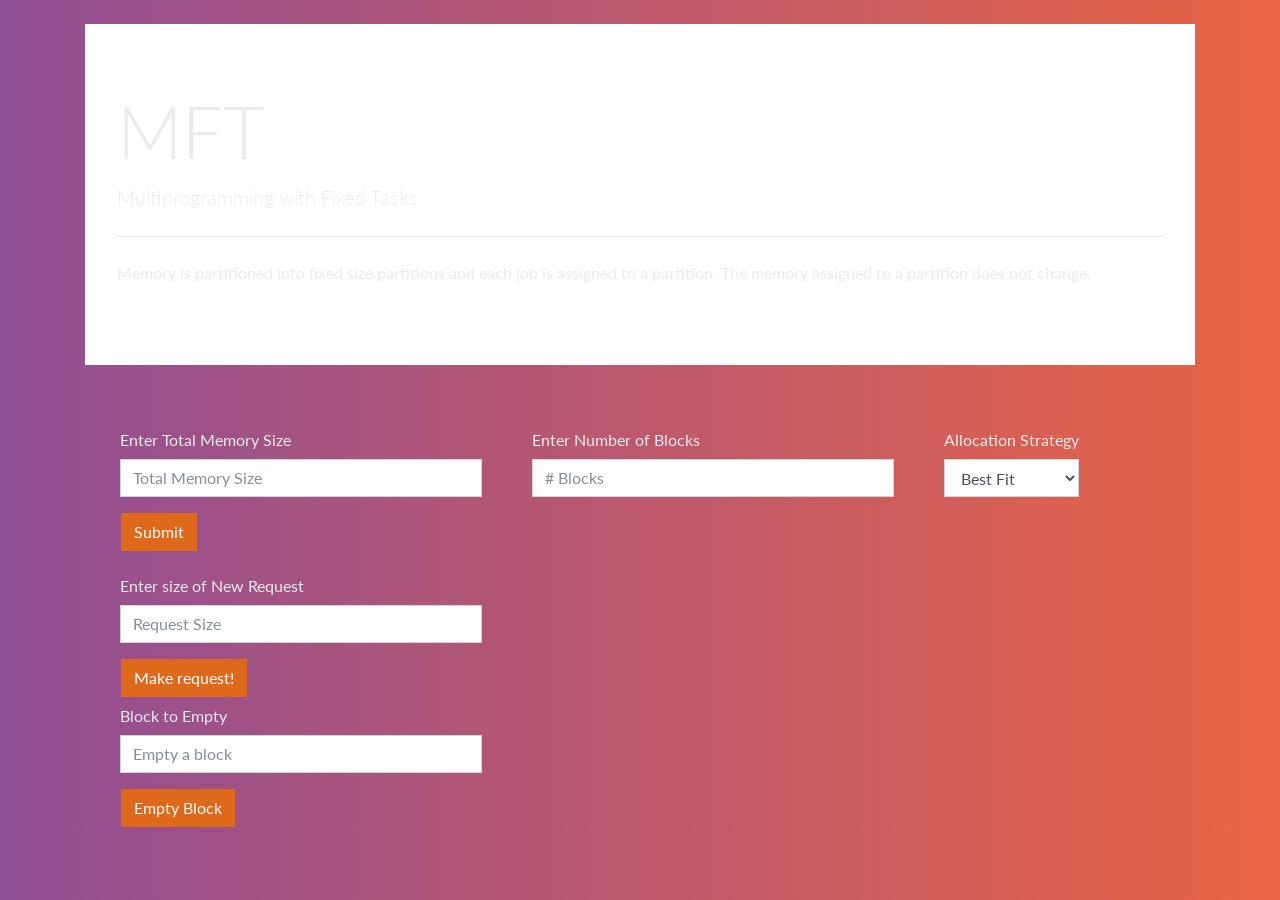
==== MFT/index.html @ 28eda949 "Initial commit" ====
<!DOCTYPE html>
<html>
    <head>
        <title>MFT</title>
        <meta http-equiv="Content-Type" content="text/html; charset=utf-8" />
        <script src="https://ajax.googleapis.com/ajax/libs/jquery/3.2.0/jquery.min.js"></script>
        <script src="https://maxcdn.bootstrapcdn.com/bootstrap/3.3.7/js/bootstrap.min.js"></script>
        <link rel="stylesheet" type="text/css" href="../Index/css/bootswatch.css" />
    </head>
    <body>
        
        <br>
        <div class="container">
            <div class="jumbotron">
                <h1 class="display-3">MFT</h1>
                <p class="lead">Multiprogramming with Fixed Tasks</p>
                <hr class="my-4">
                <p>Memory is partitioned into fixed size partitions and each job is assigned to a partition. The memory assigned to a partition does not change.</p>
                
            </div>
            <br>

	        		<div class="row">
	        			<div class="form-group" style="margin-left:50px; float:left;">
	        				<label class="col-form-label" for="inputDefault">Enter Total Memory Size</label>
	                        <input class="form-control" id="totalMemSize" name="mem_size" placeholder="Total Memory Size" type="text" size="35">
	                    </div>
	                    <div class="form-group" style="margin-left:50px; float:left;">
	        				<label class="col-form-label" for="inputDefault">Enter Number of Blocks</label>
	                        <input class="form-control" id="numBlocks" name="block_no" placeholder="# Blocks" type="text" size="35">
	                    </div>
							<!-- <input type='text' id='totalMemSize'>
							<input type='text' id='numBlocks'> -->
							<!-- <button id='submitBtn'>Submit</button> -->
							<div class="form-group" style="margin-left:50px; float:left;">
								<label class="col-form-label" for="sel1">Allocation Strategy</label>
									<select class="form-control" id="sel1">												                                                                    											<option>Best Fit</option>																														                                                                    											<option>First Fit</option>																																					                                                                      											<option>Worst Fit</option>				
                      <option> Next Fit </option>																																                                                              										</select>
																																																					                                               								</div> 

					</div>
					<button type="submit" id="submitBtn" class="btn btn-primary" style="margin-left: 36px">Submit
					</button>
					<br>
					<div class="row">
						<div id="blockContainer" class="form-group" style="margin-left:50px; float:left;"></div>
					 </div>
					<div class="row">
						<div id='#requestContainer'>
							<div class="form-group" style="margin-left:50px; float:left;">
		        				<label class="col-form-label" for="inputDefault">Enter size of New Request</label>
		                        <input class="form-control" id="requestSize" name="req_size" placeholder="Request Size" type="text" size="35">
		                    </div>
							<!-- <input type='text' id='requestSize'></input> -->
							<!-- <button id='submitRequestBtn'>Make request!</button> -->
							<!-- <p id='requestMsg'></p> -->
						</div>
					</div>
					<button type="submit" class="btn btn-primary" style="margin-left: 36px" id='submitRequestBtn'>Make request!</button>
					<div class="row">
						<div id='#removeContainer'>
							<div class="form-group" style="margin-left:50px; float:left;">
		        				<label class="col-form-label" for="inputDefault">Block to Empty</label>
		                        <input class="form-control" id="removeNum" name="req_size" placeholder="Empty a block" type="text" size="35">
		                    </div>
							<!-- <input type='text' id='requestSize'></input> -->
							<!-- <button id='submitRequestBtn'>Make request!</button> -->
							<!-- <p id='requestMsg'></p> -->
						</div>
</div>
				<button type="submit" class="btn btn-primary" style="margin-left: 36px; float:left;" id='removeBtn'>Empty Block</button>
	<p id='requestMsg' style="float:left; margin-left:50px;"></p>
        </div>
    </body>
    <script src='scripts/main.js'></script>
</html>
---- Index/css/bootswatch.css ----
@import url("https://fonts.googleapis.com/css?family=Lato:300,400,700");
:root {
  --blue: #DF691A;
  --indigo: #6610f2;
  --purple: #6f42c1;
  --pink: #e83e8c;
  --red: #d9534f;
  --orange: #f0ad4e;
  --yellow: #f0ad4e;
  --green: #5cb85c;
  --teal: #20c997;
  --cyan: #5bc0de;
  --white: #fff;
  --gray: #868e96;
  --gray-dark: #343a40;
  --primary: #DF691A;
  --secondary: #4E5D6C;
  --success: #5cb85c;
  --info: #5bc0de;
  --warning: #f0ad4e;
  --danger: #d9534f;
  --light: #8d9dad;
  --dark: #4E5D6C;
  --breakpoint-xs: 0;
  --breakpoint-sm: 576px;
  --breakpoint-md: 768px;
  --breakpoint-lg: 992px;
  --breakpoint-xl: 1200px;
  --font-family-sans-serif: "Lato", -apple-system, BlinkMacSystemFont, "Segoe UI", Roboto, "Helvetica Neue", Arial, sans-serif, "Apple Color Emoji", "Segoe UI Emoji", "Segoe UI Symbol";
  --font-family-monospace: SFMono-Regular, Menlo, Monaco, Consolas, "Liberation Mono", "Courier New", monospace;
}

*,
*::before,
*::after {
  -webkit-box-sizing: border-box;
          box-sizing: border-box;
}

html {
  font-family: sans-serif;
  line-height: 1.15;
  -webkit-text-size-adjust: 100%;
  -ms-text-size-adjust: 100%;
  -ms-overflow-style: scrollbar;
  -webkit-tap-highlight-color: transparent;
}

@-ms-viewport {
  width: device-width;
}

article, aside, dialog, figcaption, figure, footer, header, hgroup, main, nav, section {
  display: block;
}

body {
  margin: 0;
  font-family: "Lato", -apple-system, BlinkMacSystemFont, "Segoe UI", Roboto, "Helvetica Neue", Arial, sans-serif, "Apple Color Emoji", "Segoe UI Emoji", "Segoe UI Symbol";
  font-size: 1rem;
  font-weight: 400;
  line-height: 1.5;
  color: #EBEBEB;
  text-align: left;
  background: #e96443;  /* fallback for old browsers */
background: -webkit-linear-gradient(to right, #904e95, #e96443);  /* Chrome 10-25, Safari 5.1-6 */
background: linear-gradient(to right, #904e95, #e96443); /* W3C, IE 10+/ Edge, Firefox 16+, Chrome 26+, Opera 12+, Safari 7+ */

  /* background-color: #ffffff; */
}

[tabindex="-1"]:focus {
  outline: 0 !important;
}

hr {
  -webkit-box-sizing: content-box;
          box-sizing: content-box;
  height: 0;
  overflow: visible;
}

h1, h2, h3, h4, h5, h6 {
  margin-top: 0;
  margin-bottom: 0.5rem;
}

p {
  margin-top: 0;
  margin-bottom: 1rem;
}

abbr[title],
abbr[data-original-title] {
  text-decoration: underline;
  -webkit-text-decoration: underline dotted;
          text-decoration: underline dotted;
  cursor: help;
  border-bottom: 0;
}

address {
  margin-bottom: 1rem;
  font-style: normal;
  line-height: inherit;
}

ol,
ul,
dl {
  margin-top: 0;
  margin-bottom: 1rem;
}

ol ol,
ul ul,
ol ul,
ul ol {
  margin-bottom: 0;
}

dt {
  font-weight: 700;
}

dd {
  margin-bottom: .5rem;
  margin-left: 0;
}

blockquote {
  margin: 0 0 1rem;
}

dfn {
  font-style: italic;
}

b,
strong {
  font-weight: bolder;
}

small {
  font-size: 80%;
}

sub,
sup {
  position: relative;
  font-size: 75%;
  line-height: 0;
  vertical-align: baseline;
}

sub {
  bottom: -.25em;
}

sup {
  top: -.5em;
}

a {
  color: #DF691A;
  text-decoration: none;
  background-color: transparent;
  -webkit-text-decoration-skip: objects;
}

a:hover {
  color: #9a4912;
  text-decoration: underline;
}

a:not([href]):not([tabindex]) {
  color: inherit;
  text-decoration: none;
}

a:not([href]):not([tabindex]):hover, a:not([href]):not([tabindex]):focus {
  color: inherit;
  text-decoration: none;
}

a:not([href]):not([tabindex]):focus {
  outline: 0;
}

pre,
code,
kbd,
samp {
  font-family: monospace, monospace;
  font-size: 1em;
}

pre {
  margin-top: 0;
  margin-bottom: 1rem;
  overflow: auto;
  -ms-overflow-style: scrollbar;
}

figure {
  margin: 0 0 1rem;
}

img {
  vertical-align: middle;
  border-style: none;
}

svg:not(:root) {
  overflow: hidden;
}

table {
  border-collapse: collapse;
}

caption {
  padding-top: 0.75rem;
  padding-bottom: 0.75rem;
  color: rgba(255, 255, 255, 0.4);
  text-align: left;
  caption-side: bottom;
}

th {
  text-align: inherit;
}

label {
  display: inline-block;
  margin-bottom: .5rem;
}

button {
  border-radius: 0;
}

button:focus {
  outline: 1px dotted;
  outline: 5px auto -webkit-focus-ring-color;
}

input,
button,
select,
optgroup,
textarea {
  margin: 0;
  font-family: inherit;
  font-size: inherit;
  line-height: inherit;
}

button,
input {
  overflow: visible;
}

button,
select {
  text-transform: none;
}

button,
html [type="button"],
[type="reset"],
[type="submit"] {
  -webkit-appearance: button;
}

button::-moz-focus-inner,
[type="button"]::-moz-focus-inner,
[type="reset"]::-moz-focus-inner,
[type="submit"]::-moz-focus-inner {
  padding: 0;
  border-style: none;
}

input[type="radio"],
input[type="checkbox"] {
  -webkit-box-sizing: border-box;
          box-sizing: border-box;
  padding: 0;
}

input[type="date"],
input[type="time"],
input[type="datetime-local"],
input[type="month"] {
  -webkit-appearance: listbox;
}

textarea {
  overflow: auto;
  resize: vertical;
}

fieldset {
  min-width: 0;
  padding: 0;
  margin: 0;
  border: 0;
}

legend {
  display: block;
  width: 100%;
  max-width: 100%;
  padding: 0;
  margin-bottom: .5rem;
  font-size: 1.5rem;
  line-height: inherit;
  color: inherit;
  white-space: normal;
}

progress {
  vertical-align: baseline;
}

[type="number"]::-webkit-inner-spin-button,
[type="number"]::-webkit-outer-spin-button {
  height: auto;
}

[type="search"] {
  outline-offset: -2px;
  -webkit-appearance: none;
}

[type="search"]::-webkit-search-cancel-button,
[type="search"]::-webkit-search-decoration {
  -webkit-appearance: none;
}

::-webkit-file-upload-button {
  font: inherit;
  -webkit-appearance: button;
}

output {
  display: inline-block;
}

summary {
  display: list-item;
  cursor: pointer;
}

template {
  display: none;
}

[hidden] {
  display: none !important;
}

h1, h2, h3, h4, h5, h6,
.h1, .h2, .h3, .h4, .h5, .h6 {
  margin-bottom: 0.5rem;
  font-family: inherit;
  font-weight: 500;
  line-height: 1.2;
  color: inherit;
}

h1, .h1 {
  font-size: 2.5rem;
}

h2, .h2 {
  font-size: 2rem;
}

h3, .h3 {
  font-size: 1.75rem;
}

h4, .h4 {
  font-size: 1.5rem;
}

h5, .h5 {
  font-size: 1.25rem;
}

h6, .h6 {
  font-size: 1rem;
}

.lead {
  font-size: 1.25rem;
  font-weight: 300;
}

.display-1 {
  font-size: 6rem;
  font-weight: 300;
  line-height: 1.2;
}

.display-2 {
  font-size: 5.5rem;
  font-weight: 300;
  line-height: 1.2;
}

.display-3 {
  font-size: 4.5rem;
  font-weight: 300;
  line-height: 1.2;
}

.display-4 {
  font-size: 3.5rem;
  font-weight: 300;
  line-height: 1.2;
}

hr {
  margin-top: 1rem;
  margin-bottom: 1rem;
  border: 0;
  border-top: 1px solid rgba(0, 0, 0, 0.1);
}

small,
.small {
  font-size: 80%;
  font-weight: 400;
}

mark,
.mark {
  padding: 0.2em;
  background-color: #fcf8e3;
}

.list-unstyled {
  padding-left: 0;
  list-style: none;
}

.list-inline {
  padding-left: 0;
  list-style: none;
}

.list-inline-item {
  display: inline-block;
}

.list-inline-item:not(:last-child) {
  margin-right: 0.5rem;
}

.initialism {
  font-size: 90%;
  text-transform: uppercase;
}

.blockquote {
  margin-bottom: 1rem;
  font-size: 1.25rem;
}

.blockquote-footer {
  display: block;
  font-size: 80%;
  color: #868e96;
}

.blockquote-footer::before {
  content: "\2014 \00A0";
}

.img-fluid {
  max-width: 100%;
  height: auto;
}

.img-thumbnail {
  padding: 0.25rem;
  background-color: #2B3E50;
  border: 1px solid #dee2e6;
  border-radius: 0;
  max-width: 100%;
  height: auto;
}

.figure {
  display: inline-block;
}

.figure-img {
  margin-bottom: 0.5rem;
  line-height: 1;
}

.figure-caption {
  font-size: 90%;
  color: #868e96;
}

code,
kbd,
pre,
samp {
  font-family: SFMono-Regular, Menlo, Monaco, Consolas, "Liberation Mono", "Courier New", monospace;
}

code {
  font-size: 87.5%;
  color: #e83e8c;
  word-break: break-word;
}

a > code {
  color: inherit;
}

kbd {
  padding: 0.2rem 0.4rem;
  font-size: 87.5%;
  color: #fff;
  background-color: #212529;
  border-radius: 0;
}

kbd kbd {
  padding: 0;
  font-size: 100%;
  font-weight: 700;
}

pre {
  display: block;
  font-size: 87.5%;
  color: #212529;
}

pre code {
  font-size: inherit;
  color: inherit;
  word-break: normal;
}

.pre-scrollable {
  max-height: 340px;
  overflow-y: scroll;
}

.container {
  width: 100%;
  padding-right: 15px;
  padding-left: 15px;
  margin-right: auto;
  margin-left: auto;
}

@media (min-width: 576px) {
  .container {
    max-width: 540px;
  }
}

@media (min-width: 768px) {
  .container {
    max-width: 720px;
  }
}

@media (min-width: 992px) {
  .container {
    max-width: 960px;
  }
}

@media (min-width: 1200px) {
  .container {
    max-width: 1140px;
  }
}

.container-fluid {
  width: 100%;
  padding-right: 15px;
  padding-left: 15px;
  margin-right: auto;
  margin-left: auto;
}

.row {
  display: -webkit-box;
  display: -ms-flexbox;
  display: flex;
  -ms-flex-wrap: wrap;
      flex-wrap: wrap;
  margin-right: -15px;
  margin-left: -15px;
}

.no-gutters {
  margin-right: 0;
  margin-left: 0;
}

.no-gutters > .col,
.no-gutters > [class*="col-"] {
  padding-right: 0;
  padding-left: 0;
}

.col-1, .col-2, .col-3, .col-4, .col-5, .col-6, .col-7, .col-8, .col-9, .col-10, .col-11, .col-12, .col,
.col-auto, .col-sm-1, .col-sm-2, .col-sm-3, .col-sm-4, .col-sm-5, .col-sm-6, .col-sm-7, .col-sm-8, .col-sm-9, .col-sm-10, .col-sm-11, .col-sm-12, .col-sm,
.col-sm-auto, .col-md-1, .col-md-2, .col-md-3, .col-md-4, .col-md-5, .col-md-6, .col-md-7, .col-md-8, .col-md-9, .col-md-10, .col-md-11, .col-md-12, .col-md,
.col-md-auto, .col-lg-1, .col-lg-2, .col-lg-3, .col-lg-4, .col-lg-5, .col-lg-6, .col-lg-7, .col-lg-8, .col-lg-9, .col-lg-10, .col-lg-11, .col-lg-12, .col-lg,
.col-lg-auto, .col-xl-1, .col-xl-2, .col-xl-3, .col-xl-4, .col-xl-5, .col-xl-6, .col-xl-7, .col-xl-8, .col-xl-9, .col-xl-10, .col-xl-11, .col-xl-12, .col-xl,
.col-xl-auto {
  position: relative;
  width: 100%;
  min-height: 1px;
  padding-right: 15px;
  padding-left: 15px;
}

.col {
  -ms-flex-preferred-size: 0;
      flex-basis: 0;
  -webkit-box-flex: 1;
      -ms-flex-positive: 1;
          flex-grow: 1;
  max-width: 100%;
}

.col-auto {
  -webkit-box-flex: 0;
      -ms-flex: 0 0 auto;
          flex: 0 0 auto;
  width: auto;
  max-width: none;
}

.col-1 {
  -webkit-box-flex: 0;
      -ms-flex: 0 0 8.3333333333%;
          flex: 0 0 8.3333333333%;
  max-width: 8.3333333333%;
}

.col-2 {
  -webkit-box-flex: 0;
      -ms-flex: 0 0 16.6666666667%;
          flex: 0 0 16.6666666667%;
  max-width: 16.6666666667%;
}

.col-3 {
  -webkit-box-flex: 0;
      -ms-flex: 0 0 25%;
          flex: 0 0 25%;
  max-width: 25%;
}

.col-4 {
  -webkit-box-flex: 0;
      -ms-flex: 0 0 33.3333333333%;
          flex: 0 0 33.3333333333%;
  max-width: 33.3333333333%;
}

.col-5 {
  -webkit-box-flex: 0;
      -ms-flex: 0 0 41.6666666667%;
          flex: 0 0 41.6666666667%;
  max-width: 41.6666666667%;
}

.col-6 {
  -webkit-box-flex: 0;
      -ms-flex: 0 0 50%;
          flex: 0 0 50%;
  max-width: 50%;
}

.col-7 {
  -webkit-box-flex: 0;
      -ms-flex: 0 0 58.3333333333%;
          flex: 0 0 58.3333333333%;
  max-width: 58.3333333333%;
}

.col-8 {
  -webkit-box-flex: 0;
      -ms-flex: 0 0 66.6666666667%;
          flex: 0 0 66.6666666667%;
  max-width: 66.6666666667%;
}

.col-9 {
  -webkit-box-flex: 0;
      -ms-flex: 0 0 75%;
          flex: 0 0 75%;
  max-width: 75%;
}

.col-10 {
  -webkit-box-flex: 0;
      -ms-flex: 0 0 83.3333333333%;
          flex: 0 0 83.3333333333%;
  max-width: 83.3333333333%;
}

.col-11 {
  -webkit-box-flex: 0;
      -ms-flex: 0 0 91.6666666667%;
          flex: 0 0 91.6666666667%;
  max-width: 91.6666666667%;
}

.col-12 {
  -webkit-box-flex: 0;
      -ms-flex: 0 0 100%;
          flex: 0 0 100%;
  max-width: 100%;
}

.order-first {
  -webkit-box-ordinal-group: 0;
      -ms-flex-order: -1;
          order: -1;
}

.order-last {
  -webkit-box-ordinal-group: 14;
      -ms-flex-order: 13;
          order: 13;
}

.order-0 {
  -webkit-box-ordinal-group: 1;
      -ms-flex-order: 0;
          order: 0;
}

.order-1 {
  -webkit-box-ordinal-group: 2;
      -ms-flex-order: 1;
          order: 1;
}

.order-2 {
  -webkit-box-ordinal-group: 3;
      -ms-flex-order: 2;
          order: 2;
}

.order-3 {
  -webkit-box-ordinal-group: 4;
      -ms-flex-order: 3;
          order: 3;
}

.order-4 {
  -webkit-box-ordinal-group: 5;
      -ms-flex-order: 4;
          order: 4;
}

.order-5 {
  -webkit-box-ordinal-group: 6;
      -ms-flex-order: 5;
          order: 5;
}

.order-6 {
  -webkit-box-ordinal-group: 7;
      -ms-flex-order: 6;
          order: 6;
}

.order-7 {
  -webkit-box-ordinal-group: 8;
      -ms-flex-order: 7;
          order: 7;
}

.order-8 {
  -webkit-box-ordinal-group: 9;
      -ms-flex-order: 8;
          order: 8;
}

.order-9 {
  -webkit-box-ordinal-group: 10;
      -ms-flex-order: 9;
          order: 9;
}

.order-10 {
  -webkit-box-ordinal-group: 11;
      -ms-flex-order: 10;
          order: 10;
}

.order-11 {
  -webkit-box-ordinal-group: 12;
      -ms-flex-order: 11;
          order: 11;
}

.order-12 {
  -webkit-box-ordinal-group: 13;
      -ms-flex-order: 12;
          order: 12;
}

.offset-1 {
  margin-left: 8.3333333333%;
}

.offset-2 {
  margin-left: 16.6666666667%;
}

.offset-3 {
  margin-left: 25%;
}

.offset-4 {
  margin-left: 33.3333333333%;
}

.offset-5 {
  margin-left: 41.6666666667%;
}

.offset-6 {
  margin-left: 50%;
}

.offset-7 {
  margin-left: 58.3333333333%;
}

.offset-8 {
  margin-left: 66.6666666667%;
}

.offset-9 {
  margin-left: 75%;
}

.offset-10 {
  margin-left: 83.3333333333%;
}

.offset-11 {
  margin-left: 91.6666666667%;
}

@media (min-width: 576px) {
  .col-sm {
    -ms-flex-preferred-size: 0;
        flex-basis: 0;
    -webkit-box-flex: 1;
        -ms-flex-positive: 1;
            flex-grow: 1;
    max-width: 100%;
  }
  .col-sm-auto {
    -webkit-box-flex: 0;
        -ms-flex: 0 0 auto;
            flex: 0 0 auto;
    width: auto;
    max-width: none;
  }
  .col-sm-1 {
    -webkit-box-flex: 0;
        -ms-flex: 0 0 8.3333333333%;
            flex: 0 0 8.3333333333%;
    max-width: 8.3333333333%;
  }
  .col-sm-2 {
    -webkit-box-flex: 0;
        -ms-flex: 0 0 16.6666666667%;
            flex: 0 0 16.6666666667%;
    max-width: 16.6666666667%;
  }
  .col-sm-3 {
    -webkit-box-flex: 0;
        -ms-flex: 0 0 25%;
            flex: 0 0 25%;
    max-width: 25%;
  }
  .col-sm-4 {
    -webkit-box-flex: 0;
        -ms-flex: 0 0 33.3333333333%;
            flex: 0 0 33.3333333333%;
    max-width: 33.3333333333%;
  }
  .col-sm-5 {
    -webkit-box-flex: 0;
        -ms-flex: 0 0 41.6666666667%;
            flex: 0 0 41.6666666667%;
    max-width: 41.6666666667%;
  }
  .col-sm-6 {
    -webkit-box-flex: 0;
        -ms-flex: 0 0 50%;
            flex: 0 0 50%;
    max-width: 50%;
  }
  .col-sm-7 {
    -webkit-box-flex: 0;
        -ms-flex: 0 0 58.3333333333%;
            flex: 0 0 58.3333333333%;
    max-width: 58.3333333333%;
  }
  .col-sm-8 {
    -webkit-box-flex: 0;
        -ms-flex: 0 0 66.6666666667%;
            flex: 0 0 66.6666666667%;
    max-width: 66.6666666667%;
  }
  .col-sm-9 {
    -webkit-box-flex: 0;
        -ms-flex: 0 0 75%;
            flex: 0 0 75%;
    max-width: 75%;
  }
  .col-sm-10 {
    -webkit-box-flex: 0;
        -ms-flex: 0 0 83.3333333333%;
            flex: 0 0 83.3333333333%;
    max-width: 83.3333333333%;
  }
  .col-sm-11 {
    -webkit-box-flex: 0;
        -ms-flex: 0 0 91.6666666667%;
            flex: 0 0 91.6666666667%;
    max-width: 91.6666666667%;
  }
  .col-sm-12 {
    -webkit-box-flex: 0;
        -ms-flex: 0 0 100%;
            flex: 0 0 100%;
    max-width: 100%;
  }
  .order-sm-first {
    -webkit-box-ordinal-group: 0;
        -ms-flex-order: -1;
            order: -1;
  }
  .order-sm-last {
    -webkit-box-ordinal-group: 14;
        -ms-flex-order: 13;
            order: 13;
  }
  .order-sm-0 {
    -webkit-box-ordinal-group: 1;
        -ms-flex-order: 0;
            order: 0;
  }
  .order-sm-1 {
    -webkit-box-ordinal-group: 2;
        -ms-flex-order: 1;
            order: 1;
  }
  .order-sm-2 {
    -webkit-box-ordinal-group: 3;
        -ms-flex-order: 2;
            order: 2;
  }
  .order-sm-3 {
    -webkit-box-ordinal-group: 4;
        -ms-flex-order: 3;
            order: 3;
  }
  .order-sm-4 {
    -webkit-box-ordinal-group: 5;
        -ms-flex-order: 4;
            order: 4;
  }
  .order-sm-5 {
    -webkit-box-ordinal-group: 6;
        -ms-flex-order: 5;
            order: 5;
  }
  .order-sm-6 {
    -webkit-box-ordinal-group: 7;
        -ms-flex-order: 6;
            order: 6;
  }
  .order-sm-7 {
    -webkit-box-ordinal-group: 8;
        -ms-flex-order: 7;
            order: 7;
  }
  .order-sm-8 {
    -webkit-box-ordinal-group: 9;
        -ms-flex-order: 8;
            order: 8;
  }
  .order-sm-9 {
    -webkit-box-ordinal-group: 10;
        -ms-flex-order: 9;
            order: 9;
  }
  .order-sm-10 {
    -webkit-box-ordinal-group: 11;
        -ms-flex-order: 10;
            order: 10;
  }
  .order-sm-11 {
    -webkit-box-ordinal-group: 12;
        -ms-flex-order: 11;
            order: 11;
  }
  .order-sm-12 {
    -webkit-box-ordinal-group: 13;
        -ms-flex-order: 12;
            order: 12;
  }
  .offset-sm-0 {
    margin-left: 0;
  }
  .offset-sm-1 {
    margin-left: 8.3333333333%;
  }
  .offset-sm-2 {
    margin-left: 16.6666666667%;
  }
  .offset-sm-3 {
    margin-left: 25%;
  }
  .offset-sm-4 {
    margin-left: 33.3333333333%;
  }
  .offset-sm-5 {
    margin-left: 41.6666666667%;
  }
  .offset-sm-6 {
    margin-left: 50%;
  }
  .offset-sm-7 {
    margin-left: 58.3333333333%;
  }
  .offset-sm-8 {
    margin-left: 66.6666666667%;
  }
  .offset-sm-9 {
    margin-left: 75%;
  }
  .offset-sm-10 {
    margin-left: 83.3333333333%;
  }
  .offset-sm-11 {
    margin-left: 91.6666666667%;
  }
}

@media (min-width: 768px) {
  .col-md {
    -ms-flex-preferred-size: 0;
        flex-basis: 0;
    -webkit-box-flex: 1;
        -ms-flex-positive: 1;
            flex-grow: 1;
    max-width: 100%;
  }
  .col-md-auto {
    -webkit-box-flex: 0;
        -ms-flex: 0 0 auto;
            flex: 0 0 auto;
    width: auto;
    max-width: none;
  }
  .col-md-1 {
    -webkit-box-flex: 0;
        -ms-flex: 0 0 8.3333333333%;
            flex: 0 0 8.3333333333%;
    max-width: 8.3333333333%;
  }
  .col-md-2 {
    -webkit-box-flex: 0;
        -ms-flex: 0 0 16.6666666667%;
            flex: 0 0 16.6666666667%;
    max-width: 16.6666666667%;
  }
  .col-md-3 {
    -webkit-box-flex: 0;
        -ms-flex: 0 0 25%;
            flex: 0 0 25%;
    max-width: 25%;
  }
  .col-md-4 {
    -webkit-box-flex: 0;
        -ms-flex: 0 0 33.3333333333%;
            flex: 0 0 33.3333333333%;
    max-width: 33.3333333333%;
  }
  .col-md-5 {
    -webkit-box-flex: 0;
        -ms-flex: 0 0 41.6666666667%;
            flex: 0 0 41.6666666667%;
    max-width: 41.6666666667%;
  }
  .col-md-6 {
    -webkit-box-flex: 0;
        -ms-flex: 0 0 50%;
            flex: 0 0 50%;
    max-width: 50%;
  }
  .col-md-7 {
    -webkit-box-flex: 0;
        -ms-flex: 0 0 58.3333333333%;
            flex: 0 0 58.3333333333%;
    max-width: 58.3333333333%;
  }
  .col-md-8 {
    -webkit-box-flex: 0;
        -ms-flex: 0 0 66.6666666667%;
            flex: 0 0 66.6666666667%;
    max-width: 66.6666666667%;
  }
  .col-md-9 {
    -webkit-box-flex: 0;
        -ms-flex: 0 0 75%;
            flex: 0 0 75%;
    max-width: 75%;
  }
  .col-md-10 {
    -webkit-box-flex: 0;
        -ms-flex: 0 0 83.3333333333%;
            flex: 0 0 83.3333333333%;
    max-width: 83.3333333333%;
  }
  .col-md-11 {
    -webkit-box-flex: 0;
        -ms-flex: 0 0 91.6666666667%;
            flex: 0 0 91.6666666667%;
    max-width: 91.6666666667%;
  }
  .col-md-12 {
    -webkit-box-flex: 0;
        -ms-flex: 0 0 100%;
            flex: 0 0 100%;
    max-width: 100%;
  }
  .order-md-first {
    -webkit-box-ordinal-group: 0;
        -ms-flex-order: -1;
            order: -1;
  }
  .order-md-last {
    -webkit-box-ordinal-group: 14;
        -ms-flex-order: 13;
            order: 13;
  }
  .order-md-0 {
    -webkit-box-ordinal-group: 1;
        -ms-flex-order: 0;
            order: 0;
  }
  .order-md-1 {
    -webkit-box-ordinal-group: 2;
        -ms-flex-order: 1;
            order: 1;
  }
  .order-md-2 {
    -webkit-box-ordinal-group: 3;
        -ms-flex-order: 2;
            order: 2;
  }
  .order-md-3 {
    -webkit-box-ordinal-group: 4;
        -ms-flex-order: 3;
            order: 3;
  }
  .order-md-4 {
    -webkit-box-ordinal-group: 5;
        -ms-flex-order: 4;
            order: 4;
  }
  .order-md-5 {
    -webkit-box-ordinal-group: 6;
        -ms-flex-order: 5;
            order: 5;
  }
  .order-md-6 {
    -webkit-box-ordinal-group: 7;
        -ms-flex-order: 6;
            order: 6;
  }
  .order-md-7 {
    -webkit-box-ordinal-group: 8;
        -ms-flex-order: 7;
            order: 7;
  }
  .order-md-8 {
    -webkit-box-ordinal-group: 9;
        -ms-flex-order: 8;
            order: 8;
  }
  .order-md-9 {
    -webkit-box-ordinal-group: 10;
        -ms-flex-order: 9;
            order: 9;
  }
  .order-md-10 {
    -webkit-box-ordinal-group: 11;
        -ms-flex-order: 10;
            order: 10;
  }
  .order-md-11 {
    -webkit-box-ordinal-group: 12;
        -ms-flex-order: 11;
            order: 11;
  }
  .order-md-12 {
    -webkit-box-ordinal-group: 13;
        -ms-flex-order: 12;
            order: 12;
  }
  .offset-md-0 {
    margin-left: 0;
  }
  .offset-md-1 {
    margin-left: 8.3333333333%;
  }
  .offset-md-2 {
    margin-left: 16.6666666667%;
  }
  .offset-md-3 {
    margin-left: 25%;
  }
  .offset-md-4 {
    margin-left: 33.3333333333%;
  }
  .offset-md-5 {
    margin-left: 41.6666666667%;
  }
  .offset-md-6 {
    margin-left: 50%;
  }
  .offset-md-7 {
    margin-left: 58.3333333333%;
  }
  .offset-md-8 {
    margin-left: 66.6666666667%;
  }
  .offset-md-9 {
    margin-left: 75%;
  }
  .offset-md-10 {
    margin-left: 83.3333333333%;
  }
  .offset-md-11 {
    margin-left: 91.6666666667%;
  }
}

@media (min-width: 992px) {
  .col-lg {
    -ms-flex-preferred-size: 0;
        flex-basis: 0;
    -webkit-box-flex: 1;
        -ms-flex-positive: 1;
            flex-grow: 1;
    max-width: 100%;
  }
  .col-lg-auto {
    -webkit-box-flex: 0;
        -ms-flex: 0 0 auto;
            flex: 0 0 auto;
    width: auto;
    max-width: none;
  }
  .col-lg-1 {
    -webkit-box-flex: 0;
        -ms-flex: 0 0 8.3333333333%;
            flex: 0 0 8.3333333333%;
    max-width: 8.3333333333%;
  }
  .col-lg-2 {
    -webkit-box-flex: 0;
        -ms-flex: 0 0 16.6666666667%;
            flex: 0 0 16.6666666667%;
    max-width: 16.6666666667%;
  }
  .col-lg-3 {
    -webkit-box-flex: 0;
        -ms-flex: 0 0 25%;
            flex: 0 0 25%;
    max-width: 25%;
  }
  .col-lg-4 {
    -webkit-box-flex: 0;
        -ms-flex: 0 0 33.3333333333%;
            flex: 0 0 33.3333333333%;
    max-width: 33.3333333333%;
  }
  .col-lg-5 {
    -webkit-box-flex: 0;
        -ms-flex: 0 0 41.6666666667%;
            flex: 0 0 41.6666666667%;
    max-width: 41.6666666667%;
  }
  .col-lg-6 {
    -webkit-box-flex: 0;
        -ms-flex: 0 0 50%;
            flex: 0 0 50%;
    max-width: 50%;
  }
  .col-lg-7 {
    -webkit-box-flex: 0;
        -ms-flex: 0 0 58.3333333333%;
            flex: 0 0 58.3333333333%;
    max-width: 58.3333333333%;
  }
  .col-lg-8 {
    -webkit-box-flex: 0;
        -ms-flex: 0 0 66.6666666667%;
            flex: 0 0 66.6666666667%;
    max-width: 66.6666666667%;
  }
  .col-lg-9 {
    -webkit-box-flex: 0;
        -ms-flex: 0 0 75%;
            flex: 0 0 75%;
    max-width: 75%;
  }
  .col-lg-10 {
    -webkit-box-flex: 0;
        -ms-flex: 0 0 83.3333333333%;
            flex: 0 0 83.3333333333%;
    max-width: 83.3333333333%;
  }
  .col-lg-11 {
    -webkit-box-flex: 0;
        -ms-flex: 0 0 91.6666666667%;
            flex: 0 0 91.6666666667%;
    max-width: 91.6666666667%;
  }
  .col-lg-12 {
    -webkit-box-flex: 0;
        -ms-flex: 0 0 100%;
            flex: 0 0 100%;
    max-width: 100%;
  }
  .order-lg-first {
    -webkit-box-ordinal-group: 0;
        -ms-flex-order: -1;
            order: -1;
  }
  .order-lg-last {
    -webkit-box-ordinal-group: 14;
        -ms-flex-order: 13;
            order: 13;
  }
  .order-lg-0 {
    -webkit-box-ordinal-group: 1;
        -ms-flex-order: 0;
            order: 0;
  }
  .order-lg-1 {
    -webkit-box-ordinal-group: 2;
        -ms-flex-order: 1;
            order: 1;
  }
  .order-lg-2 {
    -webkit-box-ordinal-group: 3;
        -ms-flex-order: 2;
            order: 2;
  }
  .order-lg-3 {
    -webkit-box-ordinal-group: 4;
        -ms-flex-order: 3;
            order: 3;
  }
  .order-lg-4 {
    -webkit-box-ordinal-group: 5;
        -ms-flex-order: 4;
            order: 4;
  }
  .order-lg-5 {
    -webkit-box-ordinal-group: 6;
        -ms-flex-order: 5;
            order: 5;
  }
  .order-lg-6 {
    -webkit-box-ordinal-group: 7;
        -ms-flex-order: 6;
            order: 6;
  }
  .order-lg-7 {
    -webkit-box-ordinal-group: 8;
        -ms-flex-order: 7;
            order: 7;
  }
  .order-lg-8 {
    -webkit-box-ordinal-group: 9;
        -ms-flex-order: 8;
            order: 8;
  }
  .order-lg-9 {
    -webkit-box-ordinal-group: 10;
        -ms-flex-order: 9;
            order: 9;
  }
  .order-lg-10 {
    -webkit-box-ordinal-group: 11;
        -ms-flex-order: 10;
            order: 10;
  }
  .order-lg-11 {
    -webkit-box-ordinal-group: 12;
        -ms-flex-order: 11;
            order: 11;
  }
  .order-lg-12 {
    -webkit-box-ordinal-group: 13;
        -ms-flex-order: 12;
            order: 12;
  }
  .offset-lg-0 {
    margin-left: 0;
  }
  .offset-lg-1 {
    margin-left: 8.3333333333%;
  }
  .offset-lg-2 {
    margin-left: 16.6666666667%;
  }
  .offset-lg-3 {
    margin-left: 25%;
  }
  .offset-lg-4 {
    margin-left: 33.3333333333%;
  }
  .offset-lg-5 {
    margin-left: 41.6666666667%;
  }
  .offset-lg-6 {
    margin-left: 50%;
  }
  .offset-lg-7 {
    margin-left: 58.3333333333%;
  }
  .offset-lg-8 {
    margin-left: 66.6666666667%;
  }
  .offset-lg-9 {
    margin-left: 75%;
  }
  .offset-lg-10 {
    margin-left: 83.3333333333%;
  }
  .offset-lg-11 {
    margin-left: 91.6666666667%;
  }
}

@media (min-width: 1200px) {
  .col-xl {
    -ms-flex-preferred-size: 0;
        flex-basis: 0;
    -webkit-box-flex: 1;
        -ms-flex-positive: 1;
            flex-grow: 1;
    max-width: 100%;
  }
  .col-xl-auto {
    -webkit-box-flex: 0;
        -ms-flex: 0 0 auto;
            flex: 0 0 auto;
    width: auto;
    max-width: none;
  }
  .col-xl-1 {
    -webkit-box-flex: 0;
        -ms-flex: 0 0 8.3333333333%;
            flex: 0 0 8.3333333333%;
    max-width: 8.3333333333%;
  }
  .col-xl-2 {
    -webkit-box-flex: 0;
        -ms-flex: 0 0 16.6666666667%;
            flex: 0 0 16.6666666667%;
    max-width: 16.6666666667%;
  }
  .col-xl-3 {
    -webkit-box-flex: 0;
        -ms-flex: 0 0 25%;
            flex: 0 0 25%;
    max-width: 25%;
  }
  .col-xl-4 {
    -webkit-box-flex: 0;
        -ms-flex: 0 0 33.3333333333%;
            flex: 0 0 33.3333333333%;
    max-width: 33.3333333333%;
  }
  .col-xl-5 {
    -webkit-box-flex: 0;
        -ms-flex: 0 0 41.6666666667%;
            flex: 0 0 41.6666666667%;
    max-width: 41.6666666667%;
  }
  .col-xl-6 {
    -webkit-box-flex: 0;
        -ms-flex: 0 0 50%;
            flex: 0 0 50%;
    max-width: 50%;
  }
  .col-xl-7 {
    -webkit-box-flex: 0;
        -ms-flex: 0 0 58.3333333333%;
            flex: 0 0 58.3333333333%;
    max-width: 58.3333333333%;
  }
  .col-xl-8 {
    -webkit-box-flex: 0;
        -ms-flex: 0 0 66.6666666667%;
            flex: 0 0 66.6666666667%;
    max-width: 66.6666666667%;
  }
  .col-xl-9 {
    -webkit-box-flex: 0;
        -ms-flex: 0 0 75%;
            flex: 0 0 75%;
    max-width: 75%;
  }
  .col-xl-10 {
    -webkit-box-flex: 0;
        -ms-flex: 0 0 83.3333333333%;
            flex: 0 0 83.3333333333%;
    max-width: 83.3333333333%;
  }
  .col-xl-11 {
    -webkit-box-flex: 0;
        -ms-flex: 0 0 91.6666666667%;
            flex: 0 0 91.6666666667%;
    max-width: 91.6666666667%;
  }
  .col-xl-12 {
    -webkit-box-flex: 0;
        -ms-flex: 0 0 100%;
            flex: 0 0 100%;
    max-width: 100%;
  }
  .order-xl-first {
    -webkit-box-ordinal-group: 0;
        -ms-flex-order: -1;
            order: -1;
  }
  .order-xl-last {
    -webkit-box-ordinal-group: 14;
        -ms-flex-order: 13;
            order: 13;
  }
  .order-xl-0 {
    -webkit-box-ordinal-group: 1;
        -ms-flex-order: 0;
            order: 0;
  }
  .order-xl-1 {
    -webkit-box-ordinal-group: 2;
        -ms-flex-order: 1;
            order: 1;
  }
  .order-xl-2 {
    -webkit-box-ordinal-group: 3;
        -ms-flex-order: 2;
            order: 2;
  }
  .order-xl-3 {
    -webkit-box-ordinal-group: 4;
        -ms-flex-order: 3;
            order: 3;
  }
  .order-xl-4 {
    -webkit-box-ordinal-group: 5;
        -ms-flex-order: 4;
            order: 4;
  }
  .order-xl-5 {
    -webkit-box-ordinal-group: 6;
        -ms-flex-order: 5;
            order: 5;
  }
  .order-xl-6 {
    -webkit-box-ordinal-group: 7;
        -ms-flex-order: 6;
            order: 6;
  }
  .order-xl-7 {
    -webkit-box-ordinal-group: 8;
        -ms-flex-order: 7;
            order: 7;
  }
  .order-xl-8 {
    -webkit-box-ordinal-group: 9;
        -ms-flex-order: 8;
            order: 8;
  }
  .order-xl-9 {
    -webkit-box-ordinal-group: 10;
        -ms-flex-order: 9;
            order: 9;
  }
  .order-xl-10 {
    -webkit-box-ordinal-group: 11;
        -ms-flex-order: 10;
            order: 10;
  }
  .order-xl-11 {
    -webkit-box-ordinal-group: 12;
        -ms-flex-order: 11;
            order: 11;
  }
  .order-xl-12 {
    -webkit-box-ordinal-group: 13;
        -ms-flex-order: 12;
            order: 12;
  }
  .offset-xl-0 {
    margin-left: 0;
  }
  .offset-xl-1 {
    margin-left: 8.3333333333%;
  }
  .offset-xl-2 {
    margin-left: 16.6666666667%;
  }
  .offset-xl-3 {
    margin-left: 25%;
  }
  .offset-xl-4 {
    margin-left: 33.3333333333%;
  }
  .offset-xl-5 {
    margin-left: 41.6666666667%;
  }
  .offset-xl-6 {
    margin-left: 50%;
  }
  .offset-xl-7 {
    margin-left: 58.3333333333%;
  }
  .offset-xl-8 {
    margin-left: 66.6666666667%;
  }
  .offset-xl-9 {
    margin-left: 75%;
  }
  .offset-xl-10 {
    margin-left: 83.3333333333%;
  }
  .offset-xl-11 {
    margin-left: 91.6666666667%;
  }
}

.table {
  width: 100%;
  max-width: 100%;
  margin-bottom: 1rem;
  background-color: transparent;
}

.table th,
.table td {
  padding: 0.75rem;
  vertical-align: top;
  border-top: 1px solid #dee2e6;
}

.table thead th {
  vertical-align: bottom;
  border-bottom: 2px solid #dee2e6;
}

.table tbody + tbody {
  border-top: 2px solid #dee2e6;
}

.table .table {
  background-color: #2B3E50;
}

.table-sm th,
.table-sm td {
  padding: 0.3rem;
}

.table-bordered {
  border: 1px solid #dee2e6;
}

.table-bordered th,
.table-bordered td {
  border: 1px solid #dee2e6;
}

.table-bordered thead th,
.table-bordered thead td {
  border-bottom-width: 2px;
}

.table-striped tbody tr:nth-of-type(odd) {
  background-color: rgba(255, 255, 255, 0.05);
}

.table-hover tbody tr:hover {
  background-color: rgba(255, 255, 255, 0.075);
}

.table-primary,
.table-primary > th,
.table-primary > td {
  background-color: #f6d5bf;
}

.table-hover .table-primary:hover {
  background-color: #f3c6a9;
}

.table-hover .table-primary:hover > td,
.table-hover .table-primary:hover > th {
  background-color: #f3c6a9;
}

.table-secondary,
.table-secondary > th,
.table-secondary > td {
  background-color: #cdd2d6;
}

.table-hover .table-secondary:hover {
  background-color: #bfc5cb;
}

.table-hover .table-secondary:hover > td,
.table-hover .table-secondary:hover > th {
  background-color: #bfc5cb;
}

.table-success,
.table-success > th,
.table-success > td {
  background-color: #d1ebd1;
}

.table-hover .table-success:hover {
  background-color: #bfe3bf;
}

.table-hover .table-success:hover > td,
.table-hover .table-success:hover > th {
  background-color: #bfe3bf;
}

.table-info,
.table-info > th,
.table-info > td {
  background-color: #d1edf6;
}

.table-hover .table-info:hover {
  background-color: #bce5f2;
}

.table-hover .table-info:hover > td,
.table-hover .table-info:hover > th {
  background-color: #bce5f2;
}

.table-warning,
.table-warning > th,
.table-warning > td {
  background-color: #fbe8cd;
}

.table-hover .table-warning:hover {
  background-color: #f9ddb5;
}

.table-hover .table-warning:hover > td,
.table-hover .table-warning:hover > th {
  background-color: #f9ddb5;
}

.table-danger,
.table-danger > th,
.table-danger > td {
  background-color: #f4cfce;
}

.table-hover .table-danger:hover {
  background-color: #efbbb9;
}

.table-hover .table-danger:hover > td,
.table-hover .table-danger:hover > th {
  background-color: #efbbb9;
}

.table-light,
.table-light > th,
.table-light > td {
  background-color: #dfe3e8;
}

.table-hover .table-light:hover {
  background-color: #d0d6dd;
}

.table-hover .table-light:hover > td,
.table-hover .table-light:hover > th {
  background-color: #d0d6dd;
}

.table-dark,
.table-dark > th,
.table-dark > td {
  background-color: #cdd2d6;
}

.table-hover .table-dark:hover {
  background-color: #bfc5cb;
}

.table-hover .table-dark:hover > td,
.table-hover .table-dark:hover > th {
  background-color: #bfc5cb;
}

.table-active,
.table-active > th,
.table-active > td {
  background-color: rgba(255, 255, 255, 0.075);
}

.table-hover .table-active:hover {
  background-color: rgba(242, 242, 242, 0.075);
}

.table-hover .table-active:hover > td,
.table-hover .table-active:hover > th {
  background-color: rgba(242, 242, 242, 0.075);
}

.table .thead-dark th {
  color: #2B3E50;
  background-color: #8d9dad;
  border-color: #4E5D6C;
}

.table .thead-light th {
  color: #495057;
  background-color: #4E5D6C;
  border-color: #dee2e6;
}

.table-dark {
  color: #2B3E50;
  background-color: #8d9dad;
}

.table-dark th,
.table-dark td,
.table-dark thead th {
  border-color: #4E5D6C;
}

.table-dark.table-bordered {
  border: 0;
}

.table-dark.table-striped tbody tr:nth-of-type(odd) {
  background-color: rgba(255, 255, 255, 0.05);
}

.table-dark.table-hover tbody tr:hover {
  background-color: rgba(255, 255, 255, 0.075);
}

@media (max-width: 575.98px) {
  .table-responsive-sm {
    display: block;
    width: 100%;
    overflow-x: auto;
    -webkit-overflow-scrolling: touch;
    -ms-overflow-style: -ms-autohiding-scrollbar;
  }
  .table-responsive-sm > .table-bordered {
    border: 0;
  }
}

@media (max-width: 767.98px) {
  .table-responsive-md {
    display: block;
    width: 100%;
    overflow-x: auto;
    -webkit-overflow-scrolling: touch;
    -ms-overflow-style: -ms-autohiding-scrollbar;
  }
  .table-responsive-md > .table-bordered {
    border: 0;
  }
}

@media (max-width: 991.98px) {
  .table-responsive-lg {
    display: block;
    width: 100%;
    overflow-x: auto;
    -webkit-overflow-scrolling: touch;
    -ms-overflow-style: -ms-autohiding-scrollbar;
  }
  .table-responsive-lg > .table-bordered {
    border: 0;
  }
}

@media (max-width: 1199.98px) {
  .table-responsive-xl {
    display: block;
    width: 100%;
    overflow-x: auto;
    -webkit-overflow-scrolling: touch;
    -ms-overflow-style: -ms-autohiding-scrollbar;
  }
  .table-responsive-xl > .table-bordered {
    border: 0;
  }
}

.table-responsive {
  display: block;
  width: 100%;
  overflow-x: auto;
  -webkit-overflow-scrolling: touch;
  -ms-overflow-style: -ms-autohiding-scrollbar;
}

.table-responsive > .table-bordered {
  border: 0;
}

.form-control {
  display: block;
  width: 100%;
  padding: 0.375rem 0.75rem;
  font-size: 1rem;
  line-height: 1.5;
  color: #495057;
  background-color: #fff;
  background-clip: padding-box;
  border: 1px solid #ced4da;
  border-radius: 0;
  -webkit-transition: border-color 0.15s ease-in-out, -webkit-box-shadow 0.15s ease-in-out;
  transition: border-color 0.15s ease-in-out, -webkit-box-shadow 0.15s ease-in-out;
  transition: border-color 0.15s ease-in-out, box-shadow 0.15s ease-in-out;
  transition: border-color 0.15s ease-in-out, box-shadow 0.15s ease-in-out, -webkit-box-shadow 0.15s ease-in-out;
}

.form-control::-ms-expand {
  background-color: transparent;
  border: 0;
}

.form-control:focus {
  color: #495057;
  background-color: #fff;
  border-color: #f1b287;
  outline: 0;
  -webkit-box-shadow: 0 0 0 0.2rem rgba(223, 105, 26, 0.25);
          box-shadow: 0 0 0 0.2rem rgba(223, 105, 26, 0.25);
}

.form-control::-webkit-input-placeholder {
  color: #868e96;
  opacity: 1;
}

.form-control:-ms-input-placeholder {
  color: #868e96;
  opacity: 1;
}

.form-control::-ms-input-placeholder {
  color: #868e96;
  opacity: 1;
}

.form-control::placeholder {
  color: #868e96;
  opacity: 1;
}

.form-control:disabled, .form-control[readonly] {
  background-color: #4E5D6C;
  opacity: 1;
}

select.form-control:not([size]):not([multiple]) {
  height: calc(2.25rem + 2px);
}

select.form-control:focus::-ms-value {
  color: #495057;
  background-color: #fff;
}

.form-control-file,
.form-control-range {
  display: block;
  width: 100%;
}

.col-form-label {
  padding-top: calc(0.375rem + 1px);
  padding-bottom: calc(0.375rem + 1px);
  margin-bottom: 0;
  font-size: inherit;
  line-height: 1.5;
}

.col-form-label-lg {
  padding-top: calc(0.5rem + 1px);
  padding-bottom: calc(0.5rem + 1px);
  font-size: 1.25rem;
  line-height: 1.5;
}

.col-form-label-sm {
  padding-top: calc(0.25rem + 1px);
  padding-bottom: calc(0.25rem + 1px);
  font-size: 0.875rem;
  line-height: 1.5;
}

.form-control-plaintext {
  display: block;
  width: 100%;
  padding-top: 0.375rem;
  padding-bottom: 0.375rem;
  margin-bottom: 0;
  line-height: 1.5;
  background-color: transparent;
  border: solid transparent;
  border-width: 1px 0;
}

.form-control-plaintext.form-control-sm, .input-group-sm > .form-control-plaintext.form-control,
.input-group-sm > .input-group-prepend > .form-control-plaintext.input-group-text,
.input-group-sm > .input-group-append > .form-control-plaintext.input-group-text,
.input-group-sm > .input-group-prepend > .form-control-plaintext.btn,
.input-group-sm > .input-group-append > .form-control-plaintext.btn, .form-control-plaintext.form-control-lg, .input-group-lg > .form-control-plaintext.form-control,
.input-group-lg > .input-group-prepend > .form-control-plaintext.input-group-text,
.input-group-lg > .input-group-append > .form-control-plaintext.input-group-text,
.input-group-lg > .input-group-prepend > .form-control-plaintext.btn,
.input-group-lg > .input-group-append > .form-control-plaintext.btn {
  padding-right: 0;
  padding-left: 0;
}

.form-control-sm, .input-group-sm > .form-control,
.input-group-sm > .input-group-prepend > .input-group-text,
.input-group-sm > .input-group-append > .input-group-text,
.input-group-sm > .input-group-prepend > .btn,
.input-group-sm > .input-group-append > .btn {
  padding: 0.25rem 0.5rem;
  font-size: 0.875rem;
  line-height: 1.5;
  border-radius: 0;
}

select.form-control-sm:not([size]):not([multiple]), .input-group-sm > select.form-control:not([size]):not([multiple]),
.input-group-sm > .input-group-prepend > select.input-group-text:not([size]):not([multiple]),
.input-group-sm > .input-group-append > select.input-group-text:not([size]):not([multiple]),
.input-group-sm > .input-group-prepend > select.btn:not([size]):not([multiple]),
.input-group-sm > .input-group-append > select.btn:not([size]):not([multiple]) {
  height: calc(1.8125rem + 2px);
}

.form-control-lg, .input-group-lg > .form-control,
.input-group-lg > .input-group-prepend > .input-group-text,
.input-group-lg > .input-group-append > .input-group-text,
.input-group-lg > .input-group-prepend > .btn,
.input-group-lg > .input-group-append > .btn {
  padding: 0.5rem 1rem;
  font-size: 1.25rem;
  line-height: 1.5;
  border-radius: 0;
}

select.form-control-lg:not([size]):not([multiple]), .input-group-lg > select.form-control:not([size]):not([multiple]),
.input-group-lg > .input-group-prepend > select.input-group-text:not([size]):not([multiple]),
.input-group-lg > .input-group-append > select.input-group-text:not([size]):not([multiple]),
.input-group-lg > .input-group-prepend > select.btn:not([size]):not([multiple]),
.input-group-lg > .input-group-append > select.btn:not([size]):not([multiple]) {
  height: calc(2.875rem + 2px);
}

.form-group {
  margin-bottom: 1rem;
}

.form-text {
  display: block;
  margin-top: 0.25rem;
}

.form-row {
  display: -webkit-box;
  display: -ms-flexbox;
  display: flex;
  -ms-flex-wrap: wrap;
      flex-wrap: wrap;
  margin-right: -5px;
  margin-left: -5px;
}

.form-row > .col,
.form-row > [class*="col-"] {
  padding-right: 5px;
  padding-left: 5px;
}

.form-check {
  position: relative;
  display: block;
  padding-left: 1.25rem;
}

.form-check-input {
  position: absolute;
  margin-top: 0.3rem;
  margin-left: -1.25rem;
}

.form-check-input:disabled ~ .form-check-label {
  color: rgba(255, 255, 255, 0.4);
}

.form-check-label {
  margin-bottom: 0;
}

.form-check-inline {
  display: -webkit-inline-box;
  display: -ms-inline-flexbox;
  display: inline-flex;
  -webkit-box-align: center;
      -ms-flex-align: center;
          align-items: center;
  padding-left: 0;
  margin-right: 0.75rem;
}

.form-check-inline .form-check-input {
  position: static;
  margin-top: 0;
  margin-right: 0.3125rem;
  margin-left: 0;
}

.valid-feedback {
  display: none;
  width: 100%;
  margin-top: 0.25rem;
  font-size: 80%;
  color: #5cb85c;
}

.valid-tooltip {
  position: absolute;
  top: 100%;
  z-index: 5;
  display: none;
  max-width: 100%;
  padding: .5rem;
  margin-top: .1rem;
  font-size: .875rem;
  line-height: 1;
  color: #fff;
  background-color: rgba(92, 184, 92, 0.8);
  border-radius: .2rem;
}

.was-validated .form-control:valid, .form-control.is-valid, .was-validated
.custom-select:valid,
.custom-select.is-valid {
  border-color: #5cb85c;
}

.was-validated .form-control:valid:focus, .form-control.is-valid:focus, .was-validated
.custom-select:valid:focus,
.custom-select.is-valid:focus {
  border-color: #5cb85c;
  -webkit-box-shadow: 0 0 0 0.2rem rgba(92, 184, 92, 0.25);
          box-shadow: 0 0 0 0.2rem rgba(92, 184, 92, 0.25);
}

.was-validated .form-control:valid ~ .valid-feedback,
.was-validated .form-control:valid ~ .valid-tooltip, .form-control.is-valid ~ .valid-feedback,
.form-control.is-valid ~ .valid-tooltip, .was-validated
.custom-select:valid ~ .valid-feedback,
.was-validated
.custom-select:valid ~ .valid-tooltip,
.custom-select.is-valid ~ .valid-feedback,
.custom-select.is-valid ~ .valid-tooltip {
  display: block;
}

.was-validated .form-check-input:valid ~ .form-check-label, .form-check-input.is-valid ~ .form-check-label {
  color: #5cb85c;
}

.was-validated .form-check-input:valid ~ .valid-feedback,
.was-validated .form-check-input:valid ~ .valid-tooltip, .form-check-input.is-valid ~ .valid-feedback,
.form-check-input.is-valid ~ .valid-tooltip {
  display: block;
}

.was-validated .custom-control-input:valid ~ .custom-control-label, .custom-control-input.is-valid ~ .custom-control-label {
  color: #5cb85c;
}

.was-validated .custom-control-input:valid ~ .custom-control-label::before, .custom-control-input.is-valid ~ .custom-control-label::before {
  background-color: #b5dfb5;
}

.was-validated .custom-control-input:valid ~ .valid-feedback,
.was-validated .custom-control-input:valid ~ .valid-tooltip, .custom-control-input.is-valid ~ .valid-feedback,
.custom-control-input.is-valid ~ .valid-tooltip {
  display: block;
}

.was-validated .custom-control-input:valid:checked ~ .custom-control-label::before, .custom-control-input.is-valid:checked ~ .custom-control-label::before {
  background-color: #80c780;
}

.was-validated .custom-control-input:valid:focus ~ .custom-control-label::before, .custom-control-input.is-valid:focus ~ .custom-control-label::before {
  -webkit-box-shadow: 0 0 0 1px #2B3E50, 0 0 0 0.2rem rgba(92, 184, 92, 0.25);
          box-shadow: 0 0 0 1px #2B3E50, 0 0 0 0.2rem rgba(92, 184, 92, 0.25);
}

.was-validated .custom-file-input:valid ~ .custom-file-label, .custom-file-input.is-valid ~ .custom-file-label {
  border-color: #5cb85c;
}

.was-validated .custom-file-input:valid ~ .custom-file-label::before, .custom-file-input.is-valid ~ .custom-file-label::before {
  border-color: inherit;
}

.was-validated .custom-file-input:valid ~ .valid-feedback,
.was-validated .custom-file-input:valid ~ .valid-tooltip, .custom-file-input.is-valid ~ .valid-feedback,
.custom-file-input.is-valid ~ .valid-tooltip {
  display: block;
}

.was-validated .custom-file-input:valid:focus ~ .custom-file-label, .custom-file-input.is-valid:focus ~ .custom-file-label {
  -webkit-box-shadow: 0 0 0 0.2rem rgba(92, 184, 92, 0.25);
          box-shadow: 0 0 0 0.2rem rgba(92, 184, 92, 0.25);
}

.invalid-feedback {
  display: none;
  width: 100%;
  margin-top: 0.25rem;
  font-size: 80%;
  color: #d9534f;
}

.invalid-tooltip {
  position: absolute;
  top: 100%;
  z-index: 5;
  display: none;
  max-width: 100%;
  padding: .5rem;
  margin-top: .1rem;
  font-size: .875rem;
  line-height: 1;
  color: #fff;
  background-color: rgba(217, 83, 79, 0.8);
  border-radius: .2rem;
}

.was-validated .form-control:invalid, .form-control.is-invalid, .was-validated
.custom-select:invalid,
.custom-select.is-invalid {
  border-color: #d9534f;
}

.was-validated .form-control:invalid:focus, .form-control.is-invalid:focus, .was-validated
.custom-select:invalid:focus,
.custom-select.is-invalid:focus {
  border-color: #d9534f;
  -webkit-box-shadow: 0 0 0 0.2rem rgba(217, 83, 79, 0.25);
          box-shadow: 0 0 0 0.2rem rgba(217, 83, 79, 0.25);
}

.was-validated .form-control:invalid ~ .invalid-feedback,
.was-validated .form-control:invalid ~ .invalid-tooltip, .form-control.is-invalid ~ .invalid-feedback,
.form-control.is-invalid ~ .invalid-tooltip, .was-validated
.custom-select:invalid ~ .invalid-feedback,
.was-validated
.custom-select:invalid ~ .invalid-tooltip,
.custom-select.is-invalid ~ .invalid-feedback,
.custom-select.is-invalid ~ .invalid-tooltip {
  display: block;
}

.was-validated .form-check-input:invalid ~ .form-check-label, .form-check-input.is-invalid ~ .form-check-label {
  color: #d9534f;
}

.was-validated .form-check-input:invalid ~ .invalid-feedback,
.was-validated .form-check-input:invalid ~ .invalid-tooltip, .form-check-input.is-invalid ~ .invalid-feedback,
.form-check-input.is-invalid ~ .invalid-tooltip {
  display: block;
}

.was-validated .custom-control-input:invalid ~ .custom-control-label, .custom-control-input.is-invalid ~ .custom-control-label {
  color: #d9534f;
}

.was-validated .custom-control-input:invalid ~ .custom-control-label::before, .custom-control-input.is-invalid ~ .custom-control-label::before {
  background-color: #f0b9b8;
}

.was-validated .custom-control-input:invalid ~ .invalid-feedback,
.was-validated .custom-control-input:invalid ~ .invalid-tooltip, .custom-control-input.is-invalid ~ .invalid-feedback,
.custom-control-input.is-invalid ~ .invalid-tooltip {
  display: block;
}

.was-validated .custom-control-input:invalid:checked ~ .custom-control-label::before, .custom-control-input.is-invalid:checked ~ .custom-control-label::before {
  background-color: #e27c79;
}

.was-validated .custom-control-input:invalid:focus ~ .custom-control-label::before, .custom-control-input.is-invalid:focus ~ .custom-control-label::before {
  -webkit-box-shadow: 0 0 0 1px #2B3E50, 0 0 0 0.2rem rgba(217, 83, 79, 0.25);
          box-shadow: 0 0 0 1px #2B3E50, 0 0 0 0.2rem rgba(217, 83, 79, 0.25);
}

.was-validated .custom-file-input:invalid ~ .custom-file-label, .custom-file-input.is-invalid ~ .custom-file-label {
  border-color: #d9534f;
}

.was-validated .custom-file-input:invalid ~ .custom-file-label::before, .custom-file-input.is-invalid ~ .custom-file-label::before {
  border-color: inherit;
}

.was-validated .custom-file-input:invalid ~ .invalid-feedback,
.was-validated .custom-file-input:invalid ~ .invalid-tooltip, .custom-file-input.is-invalid ~ .invalid-feedback,
.custom-file-input.is-invalid ~ .invalid-tooltip {
  display: block;
}

.was-validated .custom-file-input:invalid:focus ~ .custom-file-label, .custom-file-input.is-invalid:focus ~ .custom-file-label {
  -webkit-box-shadow: 0 0 0 0.2rem rgba(217, 83, 79, 0.25);
          box-shadow: 0 0 0 0.2rem rgba(217, 83, 79, 0.25);
}

.form-inline {
  display: -webkit-box;
  display: -ms-flexbox;
  display: flex;
  -webkit-box-orient: horizontal;
  -webkit-box-direction: normal;
      -ms-flex-flow: row wrap;
          flex-flow: row wrap;
  -webkit-box-align: center;
      -ms-flex-align: center;
          align-items: center;
}

.form-inline .form-check {
  width: 100%;
}

@media (min-width: 576px) {
  .form-inline label {
    display: -webkit-box;
    display: -ms-flexbox;
    display: flex;
    -webkit-box-align: center;
        -ms-flex-align: center;
            align-items: center;
    -webkit-box-pack: center;
        -ms-flex-pack: center;
            justify-content: center;
    margin-bottom: 0;
  }
  .form-inline .form-group {
    display: -webkit-box;
    display: -ms-flexbox;
    display: flex;
    -webkit-box-flex: 0;
        -ms-flex: 0 0 auto;
            flex: 0 0 auto;
    -webkit-box-orient: horizontal;
    -webkit-box-direction: normal;
        -ms-flex-flow: row wrap;
            flex-flow: row wrap;
    -webkit-box-align: center;
        -ms-flex-align: center;
            align-items: center;
    margin-bottom: 0;
  }
  .form-inline .form-control {
    display: inline-block;
    width: auto;
    vertical-align: middle;
  }
  .form-inline .form-control-plaintext {
    display: inline-block;
  }
  .form-inline .input-group {
    width: auto;
  }
  .form-inline .form-check {
    display: -webkit-box;
    display: -ms-flexbox;
    display: flex;
    -webkit-box-align: center;
        -ms-flex-align: center;
            align-items: center;
    -webkit-box-pack: center;
        -ms-flex-pack: center;
            justify-content: center;
    width: auto;
    padding-left: 0;
  }
  .form-inline .form-check-input {
    position: relative;
    margin-top: 0;
    margin-right: 0.25rem;
    margin-left: 0;
  }
  .form-inline .custom-control {
    -webkit-box-align: center;
        -ms-flex-align: center;
            align-items: center;
    -webkit-box-pack: center;
        -ms-flex-pack: center;
            justify-content: center;
  }
  .form-inline .custom-control-label {
    margin-bottom: 0;
  }
}

.btn {
  display: inline-block;
  font-weight: 400;
  text-align: center;
  white-space: nowrap;
  vertical-align: middle;
  -webkit-user-select: none;
     -moz-user-select: none;
      -ms-user-select: none;
          user-select: none;
  border: 1px solid transparent;
  padding: 0.375rem 0.75rem;
  font-size: 1rem;
  line-height: 1.5;
  border-radius: 0;
  -webkit-transition: color 0.15s ease-in-out, background-color 0.15s ease-in-out, border-color 0.15s ease-in-out, -webkit-box-shadow 0.15s ease-in-out;
  transition: color 0.15s ease-in-out, background-color 0.15s ease-in-out, border-color 0.15s ease-in-out, -webkit-box-shadow 0.15s ease-in-out;
  transition: color 0.15s ease-in-out, background-color 0.15s ease-in-out, border-color 0.15s ease-in-out, box-shadow 0.15s ease-in-out;
  transition: color 0.15s ease-in-out, background-color 0.15s ease-in-out, border-color 0.15s ease-in-out, box-shadow 0.15s ease-in-out, -webkit-box-shadow 0.15s ease-in-out;
}

.btn:hover, .btn:focus {
  text-decoration: none;
}

.btn:focus, .btn.focus {
  outline: 0;
  -webkit-box-shadow: 0 0 0 0.2rem rgba(223, 105, 26, 0.25);
          box-shadow: 0 0 0 0.2rem rgba(223, 105, 26, 0.25);
}

.btn.disabled, .btn:disabled {
  opacity: 0.65;
}

.btn:not(:disabled):not(.disabled) {
  cursor: pointer;
}

.btn:not(:disabled):not(.disabled):active, .btn:not(:disabled):not(.disabled).active {
  background-image: none;
}

a.btn.disabled,
fieldset:disabled a.btn {
  pointer-events: none;
}

.btn-primary {
  color: #fff;
  background-color: #DF691A;
  border-color: #DF691A;
}

.btn-primary:hover {
  color: #fff;
  background-color: #bd5916;
  border-color: #b15315;
}

.btn-primary:focus, .btn-primary.focus {
  -webkit-box-shadow: 0 0 0 0.2rem rgba(223, 105, 26, 0.5);
          box-shadow: 0 0 0 0.2rem rgba(223, 105, 26, 0.5);
}

.btn-primary.disabled, .btn-primary:disabled {
  color: #fff;
  background-color: #DF691A;
  border-color: #DF691A;
}

.btn-primary:not(:disabled):not(.disabled):active, .btn-primary:not(:disabled):not(.disabled).active,
.show > .btn-primary.dropdown-toggle {
  color: #fff;
  background-color: #b15315;
  border-color: #a64e13;
}

.btn-primary:not(:disabled):not(.disabled):active:focus, .btn-primary:not(:disabled):not(.disabled).active:focus,
.show > .btn-primary.dropdown-toggle:focus {
  -webkit-box-shadow: 0 0 0 0.2rem rgba(223, 105, 26, 0.5);
          box-shadow: 0 0 0 0.2rem rgba(223, 105, 26, 0.5);
}

.btn-secondary {
  color: #fff;
  background-color: #4E5D6C;
  border-color: #4E5D6C;
}

.btn-secondary:hover {
  color: #fff;
  background-color: #3e4a56;
  border-color: #39444e;
}

.btn-secondary:focus, .btn-secondary.focus {
  -webkit-box-shadow: 0 0 0 0.2rem rgba(78, 93, 108, 0.5);
          box-shadow: 0 0 0 0.2rem rgba(78, 93, 108, 0.5);
}

.btn-secondary.disabled, .btn-secondary:disabled {
  color: #fff;
  background-color: #4E5D6C;
  border-color: #4E5D6C;
}

.btn-secondary:not(:disabled):not(.disabled):active, .btn-secondary:not(:disabled):not(.disabled).active,
.show > .btn-secondary.dropdown-toggle {
  color: #fff;
  background-color: #39444e;
  border-color: #333d47;
}

.btn-secondary:not(:disabled):not(.disabled):active:focus, .btn-secondary:not(:disabled):not(.disabled).active:focus,
.show > .btn-secondary.dropdown-toggle:focus {
  -webkit-box-shadow: 0 0 0 0.2rem rgba(78, 93, 108, 0.5);
          box-shadow: 0 0 0 0.2rem rgba(78, 93, 108, 0.5);
}

.btn-success {
  color: #fff;
  background-color: #5cb85c;
  border-color: #5cb85c;
}

.btn-success:hover {
  color: #fff;
  background-color: #48a648;
  border-color: #449d44;
}

.btn-success:focus, .btn-success.focus {
  -webkit-box-shadow: 0 0 0 0.2rem rgba(92, 184, 92, 0.5);
          box-shadow: 0 0 0 0.2rem rgba(92, 184, 92, 0.5);
}

.btn-success.disabled, .btn-success:disabled {
  color: #fff;
  background-color: #5cb85c;
  border-color: #5cb85c;
}

.btn-success:not(:disabled):not(.disabled):active, .btn-success:not(:disabled):not(.disabled).active,
.show > .btn-success.dropdown-toggle {
  color: #fff;
  background-color: #449d44;
  border-color: #409440;
}

.btn-success:not(:disabled):not(.disabled):active:focus, .btn-success:not(:disabled):not(.disabled).active:focus,
.show > .btn-success.dropdown-toggle:focus {
  -webkit-box-shadow: 0 0 0 0.2rem rgba(92, 184, 92, 0.5);
          box-shadow: 0 0 0 0.2rem rgba(92, 184, 92, 0.5);
}

.btn-info {
  color: #212529;
  background-color: #5bc0de;
  border-color: #5bc0de;
}

.btn-info:hover {
  color: #fff;
  background-color: #3bb4d8;
  border-color: #31b0d5;
}

.btn-info:focus, .btn-info.focus {
  -webkit-box-shadow: 0 0 0 0.2rem rgba(91, 192, 222, 0.5);
          box-shadow: 0 0 0 0.2rem rgba(91, 192, 222, 0.5);
}

.btn-info.disabled, .btn-info:disabled {
  color: #212529;
  background-color: #5bc0de;
  border-color: #5bc0de;
}

.btn-info:not(:disabled):not(.disabled):active, .btn-info:not(:disabled):not(.disabled).active,
.show > .btn-info.dropdown-toggle {
  color: #fff;
  background-color: #31b0d5;
  border-color: #2aaacf;
}

.btn-info:not(:disabled):not(.disabled):active:focus, .btn-info:not(:disabled):not(.disabled).active:focus,
.show > .btn-info.dropdown-toggle:focus {
  -webkit-box-shadow: 0 0 0 0.2rem rgba(91, 192, 222, 0.5);
          box-shadow: 0 0 0 0.2rem rgba(91, 192, 222, 0.5);
}

.btn-warning {
  color: #212529;
  background-color: #f0ad4e;
  border-color: #f0ad4e;
}

.btn-warning:hover {
  color: #212529;
  background-color: #ed9d2b;
  border-color: #ec971f;
}

.btn-warning:focus, .btn-warning.focus {
  -webkit-box-shadow: 0 0 0 0.2rem rgba(240, 173, 78, 0.5);
          box-shadow: 0 0 0 0.2rem rgba(240, 173, 78, 0.5);
}

.btn-warning.disabled, .btn-warning:disabled {
  color: #212529;
  background-color: #f0ad4e;
  border-color: #f0ad4e;
}

.btn-warning:not(:disabled):not(.disabled):active, .btn-warning:not(:disabled):not(.disabled).active,
.show > .btn-warning.dropdown-toggle {
  color: #212529;
  background-color: #ec971f;
  border-color: #ea9214;
}

.btn-warning:not(:disabled):not(.disabled):active:focus, .btn-warning:not(:disabled):not(.disabled).active:focus,
.show > .btn-warning.dropdown-toggle:focus {
  -webkit-box-shadow: 0 0 0 0.2rem rgba(240, 173, 78, 0.5);
          box-shadow: 0 0 0 0.2rem rgba(240, 173, 78, 0.5);
}

.btn-danger {
  color: #fff;
  background-color: #d9534f;
  border-color: #d9534f;
}

.btn-danger:hover {
  color: #fff;
  background-color: #d23430;
  border-color: #c9302c;
}

.btn-danger:focus, .btn-danger.focus {
  -webkit-box-shadow: 0 0 0 0.2rem rgba(217, 83, 79, 0.5);
          box-shadow: 0 0 0 0.2rem rgba(217, 83, 79, 0.5);
}

.btn-danger.disabled, .btn-danger:disabled {
  color: #fff;
  background-color: #d9534f;
  border-color: #d9534f;
}

.btn-danger:not(:disabled):not(.disabled):active, .btn-danger:not(:disabled):not(.disabled).active,
.show > .btn-danger.dropdown-toggle {
  color: #fff;
  background-color: #c9302c;
  border-color: #bf2e29;
}

.btn-danger:not(:disabled):not(.disabled):active:focus, .btn-danger:not(:disabled):not(.disabled).active:focus,
.show > .btn-danger.dropdown-toggle:focus {
  -webkit-box-shadow: 0 0 0 0.2rem rgba(217, 83, 79, 0.5);
          box-shadow: 0 0 0 0.2rem rgba(217, 83, 79, 0.5);
}

.btn-light {
  color: #212529;
  background-color: #8d9dad;
  border-color: #8d9dad;
}

.btn-light:hover {
  color: #fff;
  background-color: #778a9d;
  border-color: #6f8397;
}

.btn-light:focus, .btn-light.focus {
  -webkit-box-shadow: 0 0 0 0.2rem rgba(141, 157, 173, 0.5);
          box-shadow: 0 0 0 0.2rem rgba(141, 157, 173, 0.5);
}

.btn-light.disabled, .btn-light:disabled {
  color: #212529;
  background-color: #8d9dad;
  border-color: #8d9dad;
}

.btn-light:not(:disabled):not(.disabled):active, .btn-light:not(:disabled):not(.disabled).active,
.show > .btn-light.dropdown-toggle {
  color: #fff;
  background-color: #6f8397;
  border-color: #697d91;
}

.btn-light:not(:disabled):not(.disabled):active:focus, .btn-light:not(:disabled):not(.disabled).active:focus,
.show > .btn-light.dropdown-toggle:focus {
  -webkit-box-shadow: 0 0 0 0.2rem rgba(141, 157, 173, 0.5);
          box-shadow: 0 0 0 0.2rem rgba(141, 157, 173, 0.5);
}

.btn-dark {
  color: #fff;
  background-color: #4E5D6C;
  border-color: #4E5D6C;
}

.btn-dark:hover {
  color: #fff;
  background-color: #3e4a56;
  border-color: #39444e;
}

.btn-dark:focus, .btn-dark.focus {
  -webkit-box-shadow: 0 0 0 0.2rem rgba(78, 93, 108, 0.5);
          box-shadow: 0 0 0 0.2rem rgba(78, 93, 108, 0.5);
}

.btn-dark.disabled, .btn-dark:disabled {
  color: #fff;
  background-color: #4E5D6C;
  border-color: #4E5D6C;
}

.btn-dark:not(:disabled):not(.disabled):active, .btn-dark:not(:disabled):not(.disabled).active,
.show > .btn-dark.dropdown-toggle {
  color: #fff;
  background-color: #39444e;
  border-color: #333d47;
}

.btn-dark:not(:disabled):not(.disabled):active:focus, .btn-dark:not(:disabled):not(.disabled).active:focus,
.show > .btn-dark.dropdown-toggle:focus {
  -webkit-box-shadow: 0 0 0 0.2rem rgba(78, 93, 108, 0.5);
          box-shadow: 0 0 0 0.2rem rgba(78, 93, 108, 0.5);
}

.btn-outline-primary {
  color: #DF691A;
  background-color: transparent;
  background-image: none;
  border-color: #DF691A;
}

.btn-outline-primary:hover {
  color: #fff;
  background-color: #DF691A;
  border-color: #DF691A;
}

.btn-outline-primary:focus, .btn-outline-primary.focus {
  -webkit-box-shadow: 0 0 0 0.2rem rgba(223, 105, 26, 0.5);
          box-shadow: 0 0 0 0.2rem rgba(223, 105, 26, 0.5);
}

.btn-outline-primary.disabled, .btn-outline-primary:disabled {
  color: #DF691A;
  background-color: transparent;
}

.btn-outline-primary:not(:disabled):not(.disabled):active, .btn-outline-primary:not(:disabled):not(.disabled).active,
.show > .btn-outline-primary.dropdown-toggle {
  color: #fff;
  background-color: #DF691A;
  border-color: #DF691A;
}

.btn-outline-primary:not(:disabled):not(.disabled):active:focus, .btn-outline-primary:not(:disabled):not(.disabled).active:focus,
.show > .btn-outline-primary.dropdown-toggle:focus {
  -webkit-box-shadow: 0 0 0 0.2rem rgba(223, 105, 26, 0.5);
          box-shadow: 0 0 0 0.2rem rgba(223, 105, 26, 0.5);
}

.btn-outline-secondary {
  color: #4E5D6C;
  background-color: transparent;
  background-image: none;
  border-color: #4E5D6C;
}

.btn-outline-secondary:hover {
  color: #fff;
  background-color: #4E5D6C;
  border-color: #4E5D6C;
}

.btn-outline-secondary:focus, .btn-outline-secondary.focus {
  -webkit-box-shadow: 0 0 0 0.2rem rgba(78, 93, 108, 0.5);
          box-shadow: 0 0 0 0.2rem rgba(78, 93, 108, 0.5);
}

.btn-outline-secondary.disabled, .btn-outline-secondary:disabled {
  color: #4E5D6C;
  background-color: transparent;
}

.btn-outline-secondary:not(:disabled):not(.disabled):active, .btn-outline-secondary:not(:disabled):not(.disabled).active,
.show > .btn-outline-secondary.dropdown-toggle {
  color: #fff;
  background-color: #4E5D6C;
  border-color: #4E5D6C;
}

.btn-outline-secondary:not(:disabled):not(.disabled):active:focus, .btn-outline-secondary:not(:disabled):not(.disabled).active:focus,
.show > .btn-outline-secondary.dropdown-toggle:focus {
  -webkit-box-shadow: 0 0 0 0.2rem rgba(78, 93, 108, 0.5);
          box-shadow: 0 0 0 0.2rem rgba(78, 93, 108, 0.5);
}

.btn-outline-success {
  color: #5cb85c;
  background-color: transparent;
  background-image: none;
  border-color: #5cb85c;
}

.btn-outline-success:hover {
  color: #fff;
  background-color: #5cb85c;
  border-color: #5cb85c;
}

.btn-outline-success:focus, .btn-outline-success.focus {
  -webkit-box-shadow: 0 0 0 0.2rem rgba(92, 184, 92, 0.5);
          box-shadow: 0 0 0 0.2rem rgba(92, 184, 92, 0.5);
}

.btn-outline-success.disabled, .btn-outline-success:disabled {
  color: #5cb85c;
  background-color: transparent;
}

.btn-outline-success:not(:disabled):not(.disabled):active, .btn-outline-success:not(:disabled):not(.disabled).active,
.show > .btn-outline-success.dropdown-toggle {
  color: #fff;
  background-color: #5cb85c;
  border-color: #5cb85c;
}

.btn-outline-success:not(:disabled):not(.disabled):active:focus, .btn-outline-success:not(:disabled):not(.disabled).active:focus,
.show > .btn-outline-success.dropdown-toggle:focus {
  -webkit-box-shadow: 0 0 0 0.2rem rgba(92, 184, 92, 0.5);
          box-shadow: 0 0 0 0.2rem rgba(92, 184, 92, 0.5);
}

.btn-outline-info {
  color: #5bc0de;
  background-color: transparent;
  background-image: none;
  border-color: #5bc0de;
}

.btn-outline-info:hover {
  color: #212529;
  background-color: #5bc0de;
  border-color: #5bc0de;
}

.btn-outline-info:focus, .btn-outline-info.focus {
  -webkit-box-shadow: 0 0 0 0.2rem rgba(91, 192, 222, 0.5);
          box-shadow: 0 0 0 0.2rem rgba(91, 192, 222, 0.5);
}

.btn-outline-info.disabled, .btn-outline-info:disabled {
  color: #5bc0de;
  background-color: transparent;
}

.btn-outline-info:not(:disabled):not(.disabled):active, .btn-outline-info:not(:disabled):not(.disabled).active,
.show > .btn-outline-info.dropdown-toggle {
  color: #212529;
  background-color: #5bc0de;
  border-color: #5bc0de;
}

.btn-outline-info:not(:disabled):not(.disabled):active:focus, .btn-outline-info:not(:disabled):not(.disabled).active:focus,
.show > .btn-outline-info.dropdown-toggle:focus {
  -webkit-box-shadow: 0 0 0 0.2rem rgba(91, 192, 222, 0.5);
          box-shadow: 0 0 0 0.2rem rgba(91, 192, 222, 0.5);
}

.btn-outline-warning {
  color: #f0ad4e;
  background-color: transparent;
  background-image: none;
  border-color: #f0ad4e;
}

.btn-outline-warning:hover {
  color: #212529;
  background-color: #f0ad4e;
  border-color: #f0ad4e;
}

.btn-outline-warning:focus, .btn-outline-warning.focus {
  -webkit-box-shadow: 0 0 0 0.2rem rgba(240, 173, 78, 0.5);
          box-shadow: 0 0 0 0.2rem rgba(240, 173, 78, 0.5);
}

.btn-outline-warning.disabled, .btn-outline-warning:disabled {
  color: #f0ad4e;
  background-color: transparent;
}

.btn-outline-warning:not(:disabled):not(.disabled):active, .btn-outline-warning:not(:disabled):not(.disabled).active,
.show > .btn-outline-warning.dropdown-toggle {
  color: #212529;
  background-color: #f0ad4e;
  border-color: #f0ad4e;
}

.btn-outline-warning:not(:disabled):not(.disabled):active:focus, .btn-outline-warning:not(:disabled):not(.disabled).active:focus,
.show > .btn-outline-warning.dropdown-toggle:focus {
  -webkit-box-shadow: 0 0 0 0.2rem rgba(240, 173, 78, 0.5);
          box-shadow: 0 0 0 0.2rem rgba(240, 173, 78, 0.5);
}

.btn-outline-danger {
  color: #d9534f;
  background-color: transparent;
  background-image: none;
  border-color: #d9534f;
}

.btn-outline-danger:hover {
  color: #fff;
  background-color: #d9534f;
  border-color: #d9534f;
}

.btn-outline-danger:focus, .btn-outline-danger.focus {
  -webkit-box-shadow: 0 0 0 0.2rem rgba(217, 83, 79, 0.5);
          box-shadow: 0 0 0 0.2rem rgba(217, 83, 79, 0.5);
}

.btn-outline-danger.disabled, .btn-outline-danger:disabled {
  color: #d9534f;
  background-color: transparent;
}

.btn-outline-danger:not(:disabled):not(.disabled):active, .btn-outline-danger:not(:disabled):not(.disabled).active,
.show > .btn-outline-danger.dropdown-toggle {
  color: #fff;
  background-color: #d9534f;
  border-color: #d9534f;
}

.btn-outline-danger:not(:disabled):not(.disabled):active:focus, .btn-outline-danger:not(:disabled):not(.disabled).active:focus,
.show > .btn-outline-danger.dropdown-toggle:focus {
  -webkit-box-shadow: 0 0 0 0.2rem rgba(217, 83, 79, 0.5);
          box-shadow: 0 0 0 0.2rem rgba(217, 83, 79, 0.5);
}

.btn-outline-light {
  color: #8d9dad;
  background-color: transparent;
  background-image: none;
  border-color: #8d9dad;
}

.btn-outline-light:hover {
  color: #212529;
  background-color: #8d9dad;
  border-color: #8d9dad;
}

.btn-outline-light:focus, .btn-outline-light.focus {
  -webkit-box-shadow: 0 0 0 0.2rem rgba(141, 157, 173, 0.5);
          box-shadow: 0 0 0 0.2rem rgba(141, 157, 173, 0.5);
}

.btn-outline-light.disabled, .btn-outline-light:disabled {
  color: #8d9dad;
  background-color: transparent;
}

.btn-outline-light:not(:disabled):not(.disabled):active, .btn-outline-light:not(:disabled):not(.disabled).active,
.show > .btn-outline-light.dropdown-toggle {
  color: #212529;
  background-color: #8d9dad;
  border-color: #8d9dad;
}

.btn-outline-light:not(:disabled):not(.disabled):active:focus, .btn-outline-light:not(:disabled):not(.disabled).active:focus,
.show > .btn-outline-light.dropdown-toggle:focus {
  -webkit-box-shadow: 0 0 0 0.2rem rgba(141, 157, 173, 0.5);
          box-shadow: 0 0 0 0.2rem rgba(141, 157, 173, 0.5);
}

.btn-outline-dark {
  color: #4E5D6C;
  background-color: transparent;
  background-image: none;
  border-color: #4E5D6C;
}

.btn-outline-dark:hover {
  color: #fff;
  background-color: #4E5D6C;
  border-color: #4E5D6C;
}

.btn-outline-dark:focus, .btn-outline-dark.focus {
  -webkit-box-shadow: 0 0 0 0.2rem rgba(78, 93, 108, 0.5);
          box-shadow: 0 0 0 0.2rem rgba(78, 93, 108, 0.5);
}

.btn-outline-dark.disabled, .btn-outline-dark:disabled {
  color: #4E5D6C;
  background-color: transparent;
}

.btn-outline-dark:not(:disabled):not(.disabled):active, .btn-outline-dark:not(:disabled):not(.disabled).active,
.show > .btn-outline-dark.dropdown-toggle {
  color: #fff;
  background-color: #4E5D6C;
  border-color: #4E5D6C;
}

.btn-outline-dark:not(:disabled):not(.disabled):active:focus, .btn-outline-dark:not(:disabled):not(.disabled).active:focus,
.show > .btn-outline-dark.dropdown-toggle:focus {
  -webkit-box-shadow: 0 0 0 0.2rem rgba(78, 93, 108, 0.5);
          box-shadow: 0 0 0 0.2rem rgba(78, 93, 108, 0.5);
}

.btn-link {
  font-weight: 400;
  color: #DF691A;
  background-color: transparent;
}

.btn-link:hover {
  color: #9a4912;
  text-decoration: underline;
  background-color: transparent;
  border-color: transparent;
}

.btn-link:focus, .btn-link.focus {
  text-decoration: underline;
  border-color: transparent;
  -webkit-box-shadow: none;
          box-shadow: none;
}

.btn-link:disabled, .btn-link.disabled {
  color: #868e96;
}

.btn-lg, .btn-group-lg > .btn {
  padding: 0.5rem 1rem;
  font-size: 1.25rem;
  line-height: 1.5;
  border-radius: 0;
}

.btn-sm, .btn-group-sm > .btn {
  padding: 0.25rem 0.5rem;
  font-size: 0.875rem;
  line-height: 1.5;
  border-radius: 0;
}

.btn-block {
  display: block;
  width: 100%;
}

.btn-block + .btn-block {
  margin-top: 0.5rem;
}

input[type="submit"].btn-block,
input[type="reset"].btn-block,
input[type="button"].btn-block {
  width: 100%;
}

.fade {
  opacity: 0;
  -webkit-transition: opacity 0.15s linear;
  transition: opacity 0.15s linear;
}

.fade.show {
  opacity: 1;
}

.collapse {
  display: none;
}

.collapse.show {
  display: block;
}

tr.collapse.show {
  display: table-row;
}

tbody.collapse.show {
  display: table-row-group;
}

.collapsing {
  position: relative;
  height: 0;
  overflow: hidden;
  -webkit-transition: height 0.35s ease;
  transition: height 0.35s ease;
}

.dropup,
.dropdown {
  position: relative;
}

.dropdown-toggle::after {
  display: inline-block;
  width: 0;
  height: 0;
  margin-left: 0.255em;
  vertical-align: 0.255em;
  content: "";
  border-top: 0.3em solid;
  border-right: 0.3em solid transparent;
  border-bottom: 0;
  border-left: 0.3em solid transparent;
}

.dropdown-toggle:empty::after {
  margin-left: 0;
}

.dropdown-menu {
  position: absolute;
  top: 100%;
  left: 0;
  z-index: 1000;
  display: none;
  float: left;
  min-width: 10rem;
  padding: 0.5rem 0;
  margin: 0.125rem 0 0;
  font-size: 1rem;
  color: #EBEBEB;
  text-align: left;
  list-style: none;
  background-color: #4E5D6C;
  background-clip: padding-box;
  border: 1px solid rgba(0, 0, 0, 0.15);
  border-radius: 0;
}

.dropup .dropdown-menu {
  margin-top: 0;
  margin-bottom: 0.125rem;
}

.dropup .dropdown-toggle::after {
  display: inline-block;
  width: 0;
  height: 0;
  margin-left: 0.255em;
  vertical-align: 0.255em;
  content: "";
  border-top: 0;
  border-right: 0.3em solid transparent;
  border-bottom: 0.3em solid;
  border-left: 0.3em solid transparent;
}

.dropup .dropdown-toggle:empty::after {
  margin-left: 0;
}

.dropright .dropdown-menu {
  margin-top: 0;
  margin-left: 0.125rem;
}

.dropright .dropdown-toggle::after {
  display: inline-block;
  width: 0;
  height: 0;
  margin-left: 0.255em;
  vertical-align: 0.255em;
  content: "";
  border-top: 0.3em solid transparent;
  border-bottom: 0.3em solid transparent;
  border-left: 0.3em solid;
}

.dropright .dropdown-toggle:empty::after {
  margin-left: 0;
}

.dropright .dropdown-toggle::after {
  vertical-align: 0;
}

.dropleft .dropdown-menu {
  margin-top: 0;
  margin-right: 0.125rem;
}

.dropleft .dropdown-toggle::after {
  display: inline-block;
  width: 0;
  height: 0;
  margin-left: 0.255em;
  vertical-align: 0.255em;
  content: "";
}

.dropleft .dropdown-toggle::after {
  display: none;
}

.dropleft .dropdown-toggle::before {
  display: inline-block;
  width: 0;
  height: 0;
  margin-right: 0.255em;
  vertical-align: 0.255em;
  content: "";
  border-top: 0.3em solid transparent;
  border-right: 0.3em solid;
  border-bottom: 0.3em solid transparent;
}

.dropleft .dropdown-toggle:empty::after {
  margin-left: 0;
}

.dropleft .dropdown-toggle::before {
  vertical-align: 0;
}

.dropdown-divider {
  height: 0;
  margin: 0.5rem 0;
  overflow: hidden;
  border-top: 1px solid rgba(0, 0, 0, 0.15);
}

.dropdown-item {
  display: block;
  width: 100%;
  padding: 0.25rem 1.5rem;
  clear: both;
  font-weight: 400;
  color: #EBEBEB;
  text-align: inherit;
  white-space: nowrap;
  background-color: transparent;
  border: 0;
}

.dropdown-item:hover, .dropdown-item:focus {
  color: #EBEBEB;
  text-decoration: none;
  background-color: rgba(255, 255, 255, 0.075);
}

.dropdown-item.active, .dropdown-item:active {
  color: #fff;
  text-decoration: none;
  background-color: #DF691A;
}

.dropdown-item.disabled, .dropdown-item:disabled {
  color: #868e96;
  background-color: transparent;
}

.dropdown-menu.show {
  display: block;
}

.dropdown-header {
  display: block;
  padding: 0.5rem 1.5rem;
  margin-bottom: 0;
  font-size: 0.875rem;
  color: #868e96;
  white-space: nowrap;
}

.btn-group,
.btn-group-vertical {
  position: relative;
  display: -webkit-inline-box;
  display: -ms-inline-flexbox;
  display: inline-flex;
  vertical-align: middle;
}

.btn-group > .btn,
.btn-group-vertical > .btn {
  position: relative;
  -webkit-box-flex: 0;
      -ms-flex: 0 1 auto;
          flex: 0 1 auto;
}

.btn-group > .btn:hover,
.btn-group-vertical > .btn:hover {
  z-index: 1;
}

.btn-group > .btn:focus, .btn-group > .btn:active, .btn-group > .btn.active,
.btn-group-vertical > .btn:focus,
.btn-group-vertical > .btn:active,
.btn-group-vertical > .btn.active {
  z-index: 1;
}

.btn-group .btn + .btn,
.btn-group .btn + .btn-group,
.btn-group .btn-group + .btn,
.btn-group .btn-group + .btn-group,
.btn-group-vertical .btn + .btn,
.btn-group-vertical .btn + .btn-group,
.btn-group-vertical .btn-group + .btn,
.btn-group-vertical .btn-group + .btn-group {
  margin-left: -1px;
}

.btn-toolbar {
  display: -webkit-box;
  display: -ms-flexbox;
  display: flex;
  -ms-flex-wrap: wrap;
      flex-wrap: wrap;
  -webkit-box-pack: start;
      -ms-flex-pack: start;
          justify-content: flex-start;
}

.btn-toolbar .input-group {
  width: auto;
}

.btn-group > .btn:first-child {
  margin-left: 0;
}

.btn-group > .btn:not(:last-child):not(.dropdown-toggle),
.btn-group > .btn-group:not(:last-child) > .btn {
  border-top-right-radius: 0;
  border-bottom-right-radius: 0;
}

.btn-group > .btn:not(:first-child),
.btn-group > .btn-group:not(:first-child) > .btn {
  border-top-left-radius: 0;
  border-bottom-left-radius: 0;
}

.dropdown-toggle-split {
  padding-right: 0.5625rem;
  padding-left: 0.5625rem;
}

.dropdown-toggle-split::after {
  margin-left: 0;
}

.btn-sm + .dropdown-toggle-split, .btn-group-sm > .btn + .dropdown-toggle-split {
  padding-right: 0.375rem;
  padding-left: 0.375rem;
}

.btn-lg + .dropdown-toggle-split, .btn-group-lg > .btn + .dropdown-toggle-split {
  padding-right: 0.75rem;
  padding-left: 0.75rem;
}

.btn-group-vertical {
  -webkit-box-orient: vertical;
  -webkit-box-direction: normal;
      -ms-flex-direction: column;
          flex-direction: column;
  -webkit-box-align: start;
      -ms-flex-align: start;
          align-items: flex-start;
  -webkit-box-pack: center;
      -ms-flex-pack: center;
          justify-content: center;
}

.btn-group-vertical .btn,
.btn-group-vertical .btn-group {
  width: 100%;
}

.btn-group-vertical > .btn + .btn,
.btn-group-vertical > .btn + .btn-group,
.btn-group-vertical > .btn-group + .btn,
.btn-group-vertical > .btn-group + .btn-group {
  margin-top: -1px;
  margin-left: 0;
}

.btn-group-vertical > .btn:not(:last-child):not(.dropdown-toggle),
.btn-group-vertical > .btn-group:not(:last-child) > .btn {
  border-bottom-right-radius: 0;
  border-bottom-left-radius: 0;
}

.btn-group-vertical > .btn:not(:first-child),
.btn-group-vertical > .btn-group:not(:first-child) > .btn {
  border-top-left-radius: 0;
  border-top-right-radius: 0;
}

.btn-group-toggle > .btn,
.btn-group-toggle > .btn-group > .btn {
  margin-bottom: 0;
}

.btn-group-toggle > .btn input[type="radio"],
.btn-group-toggle > .btn input[type="checkbox"],
.btn-group-toggle > .btn-group > .btn input[type="radio"],
.btn-group-toggle > .btn-group > .btn input[type="checkbox"] {
  position: absolute;
  clip: rect(0, 0, 0, 0);
  pointer-events: none;
}

.input-group {
  position: relative;
  display: -webkit-box;
  display: -ms-flexbox;
  display: flex;
  -ms-flex-wrap: wrap;
      flex-wrap: wrap;
  -webkit-box-align: stretch;
      -ms-flex-align: stretch;
          align-items: stretch;
  width: 100%;
}

.input-group > .form-control,
.input-group > .custom-select,
.input-group > .custom-file {
  position: relative;
  -webkit-box-flex: 1;
      -ms-flex: 1 1 auto;
          flex: 1 1 auto;
  width: 1%;
  margin-bottom: 0;
}

.input-group > .form-control:focus,
.input-group > .custom-select:focus,
.input-group > .custom-file:focus {
  z-index: 3;
}

.input-group > .form-control + .form-control,
.input-group > .form-control + .custom-select,
.input-group > .form-control + .custom-file,
.input-group > .custom-select + .form-control,
.input-group > .custom-select + .custom-select,
.input-group > .custom-select + .custom-file,
.input-group > .custom-file + .form-control,
.input-group > .custom-file + .custom-select,
.input-group > .custom-file + .custom-file {
  margin-left: -1px;
}

.input-group > .form-control:not(:last-child),
.input-group > .custom-select:not(:last-child) {
  border-top-right-radius: 0;
  border-bottom-right-radius: 0;
}

.input-group > .form-control:not(:first-child),
.input-group > .custom-select:not(:first-child) {
  border-top-left-radius: 0;
  border-bottom-left-radius: 0;
}

.input-group > .custom-file {
  display: -webkit-box;
  display: -ms-flexbox;
  display: flex;
  -webkit-box-align: center;
      -ms-flex-align: center;
          align-items: center;
}

.input-group > .custom-file:not(:last-child) .custom-file-label,
.input-group > .custom-file:not(:last-child) .custom-file-label::before {
  border-top-right-radius: 0;
  border-bottom-right-radius: 0;
}

.input-group > .custom-file:not(:first-child) .custom-file-label,
.input-group > .custom-file:not(:first-child) .custom-file-label::before {
  border-top-left-radius: 0;
  border-bottom-left-radius: 0;
}

.input-group-prepend,
.input-group-append {
  display: -webkit-box;
  display: -ms-flexbox;
  display: flex;
}

.input-group-prepend .btn,
.input-group-append .btn {
  position: relative;
  z-index: 2;
}

.input-group-prepend .btn + .btn,
.input-group-prepend .btn + .input-group-text,
.input-group-prepend .input-group-text + .input-group-text,
.input-group-prepend .input-group-text + .btn,
.input-group-append .btn + .btn,
.input-group-append .btn + .input-group-text,
.input-group-append .input-group-text + .input-group-text,
.input-group-append .input-group-text + .btn {
  margin-left: -1px;
}

.input-group-prepend {
  margin-right: -1px;
}

.input-group-append {
  margin-left: -1px;
}

.input-group-text {
  display: -webkit-box;
  display: -ms-flexbox;
  display: flex;
  -webkit-box-align: center;
      -ms-flex-align: center;
          align-items: center;
  padding: 0.375rem 0.75rem;
  margin-bottom: 0;
  font-size: 1rem;
  font-weight: 400;
  line-height: 1.5;
  color: #ced4da;
  text-align: center;
  white-space: nowrap;
  background-color: #4E5D6C;
  border: 1px solid #ced4da;
  border-radius: 0;
}

.input-group-text input[type="radio"],
.input-group-text input[type="checkbox"] {
  margin-top: 0;
}

.input-group > .input-group-prepend > .btn,
.input-group > .input-group-prepend > .input-group-text,
.input-group > .input-group-append:not(:last-child) > .btn,
.input-group > .input-group-append:not(:last-child) > .input-group-text,
.input-group > .input-group-append:last-child > .btn:not(:last-child):not(.dropdown-toggle),
.input-group > .input-group-append:last-child > .input-group-text:not(:last-child) {
  border-top-right-radius: 0;
  border-bottom-right-radius: 0;
}

.input-group > .input-group-append > .btn,
.input-group > .input-group-append > .input-group-text,
.input-group > .input-group-prepend:not(:first-child) > .btn,
.input-group > .input-group-prepend:not(:first-child) > .input-group-text,
.input-group > .input-group-prepend:first-child > .btn:not(:first-child),
.input-group > .input-group-prepend:first-child > .input-group-text:not(:first-child) {
  border-top-left-radius: 0;
  border-bottom-left-radius: 0;
}

.custom-control {
  position: relative;
  display: block;
  min-height: 1.5rem;
  padding-left: 1.5rem;
}

.custom-control-inline {
  display: -webkit-inline-box;
  display: -ms-inline-flexbox;
  display: inline-flex;
  margin-right: 1rem;
}

.custom-control-input {
  position: absolute;
  z-index: -1;
  opacity: 0;
}

.custom-control-input:checked ~ .custom-control-label::before {
  color: #fff;
  background-color: #DF691A;
}

.custom-control-input:focus ~ .custom-control-label::before {
  -webkit-box-shadow: 0 0 0 1px #2B3E50, 0 0 0 0.2rem rgba(223, 105, 26, 0.25);
          box-shadow: 0 0 0 1px #2B3E50, 0 0 0 0.2rem rgba(223, 105, 26, 0.25);
}

.custom-control-input:active ~ .custom-control-label::before {
  color: #fff;
  background-color: #f6cfb5;
}

.custom-control-input:disabled ~ .custom-control-label {
  color: #868e96;
}

.custom-control-input:disabled ~ .custom-control-label::before {
  background-color: #4E5D6C;
}

.custom-control-label {
  margin-bottom: 0;
}

.custom-control-label::before {
  position: absolute;
  top: 0.25rem;
  left: 0;
  display: block;
  width: 1rem;
  height: 1rem;
  pointer-events: none;
  content: "";
  -webkit-user-select: none;
     -moz-user-select: none;
      -ms-user-select: none;
          user-select: none;
  background-color: #dee2e6;
}

.custom-control-label::after {
  position: absolute;
  top: 0.25rem;
  left: 0;
  display: block;
  width: 1rem;
  height: 1rem;
  content: "";
  background-repeat: no-repeat;
  background-position: center center;
  background-size: 50% 50%;
}

.custom-checkbox .custom-control-label::before {
  border-radius: 0;
}

.custom-checkbox .custom-control-input:checked ~ .custom-control-label::before {
  background-color: #DF691A;
}

.custom-checkbox .custom-control-input:checked ~ .custom-control-label::after {
  background-image: url("data:image/svg+xml;charset=utf8,%3Csvg xmlns='http://www.w3.org/2000/svg' viewBox='0 0 8 8'%3E%3Cpath fill='%23fff' d='M6.564.75l-3.59 3.612-1.538-1.55L0 4.26 2.974 7.25 8 2.193z'/%3E%3C/svg%3E");
}

.custom-checkbox .custom-control-input:indeterminate ~ .custom-control-label::before {
  background-color: #DF691A;
}

.custom-checkbox .custom-control-input:indeterminate ~ .custom-control-label::after {
  background-image: url("data:image/svg+xml;charset=utf8,%3Csvg xmlns='http://www.w3.org/2000/svg' viewBox='0 0 4 4'%3E%3Cpath stroke='%23fff' d='M0 2h4'/%3E%3C/svg%3E");
}

.custom-checkbox .custom-control-input:disabled:checked ~ .custom-control-label::before {
  background-color: rgba(223, 105, 26, 0.5);
}

.custom-checkbox .custom-control-input:disabled:indeterminate ~ .custom-control-label::before {
  background-color: rgba(223, 105, 26, 0.5);
}

.custom-radio .custom-control-label::before {
  border-radius: 50%;
}

.custom-radio .custom-control-input:checked ~ .custom-control-label::before {
  background-color: #DF691A;
}

.custom-radio .custom-control-input:checked ~ .custom-control-label::after {
  background-image: url("data:image/svg+xml;charset=utf8,%3Csvg xmlns='http://www.w3.org/2000/svg' viewBox='-4 -4 8 8'%3E%3Ccircle r='3' fill='%23fff'/%3E%3C/svg%3E");
}

.custom-radio .custom-control-input:disabled:checked ~ .custom-control-label::before {
  background-color: rgba(223, 105, 26, 0.5);
}

.custom-select {
  display: inline-block;
  width: 100%;
  height: calc(2.25rem + 2px);
  padding: 0.375rem 1.75rem 0.375rem 0.75rem;
  line-height: 1.5;
  color: #495057;
  vertical-align: middle;
  background: #fff url("data:image/svg+xml;charset=utf8,%3Csvg xmlns='http://www.w3.org/2000/svg' viewBox='0 0 4 5'%3E%3Cpath fill='%23343a40' d='M2 0L0 2h4zm0 5L0 3h4z'/%3E%3C/svg%3E") no-repeat right 0.75rem center;
  background-size: 8px 10px;
  border: 1px solid #ced4da;
  border-radius: 0;
  -webkit-appearance: none;
     -moz-appearance: none;
          appearance: none;
}

.custom-select:focus {
  border-color: #f1b287;
  outline: 0;
  -webkit-box-shadow: inset 0 1px 2px rgba(0, 0, 0, 0.075), 0 0 5px rgba(241, 178, 135, 0.5);
          box-shadow: inset 0 1px 2px rgba(0, 0, 0, 0.075), 0 0 5px rgba(241, 178, 135, 0.5);
}

.custom-select:focus::-ms-value {
  color: #495057;
  background-color: #fff;
}

.custom-select[multiple], .custom-select[size]:not([size="1"]) {
  height: auto;
  padding-right: 0.75rem;
  background-image: none;
}

.custom-select:disabled {
  color: #868e96;
  background-color: #4E5D6C;
}

.custom-select::-ms-expand {
  opacity: 0;
}

.custom-select-sm {
  height: calc(1.8125rem + 2px);
  padding-top: 0.375rem;
  padding-bottom: 0.375rem;
  font-size: 75%;
}

.custom-select-lg {
  height: calc(2.875rem + 2px);
  padding-top: 0.375rem;
  padding-bottom: 0.375rem;
  font-size: 125%;
}

.custom-file {
  position: relative;
  display: inline-block;
  width: 100%;
  height: calc(2.25rem + 2px);
  margin-bottom: 0;
}

.custom-file-input {
  position: relative;
  z-index: 2;
  width: 100%;
  height: calc(2.25rem + 2px);
  margin: 0;
  opacity: 0;
}

.custom-file-input:focus ~ .custom-file-control {
  border-color: #f1b287;
  -webkit-box-shadow: 0 0 0 0.2rem rgba(223, 105, 26, 0.25);
          box-shadow: 0 0 0 0.2rem rgba(223, 105, 26, 0.25);
}

.custom-file-input:focus ~ .custom-file-control::before {
  border-color: #f1b287;
}

.custom-file-input:lang(en) ~ .custom-file-label::after {
  content: "Browse";
}

.custom-file-label {
  position: absolute;
  top: 0;
  right: 0;
  left: 0;
  z-index: 1;
  height: calc(2.25rem + 2px);
  padding: 0.375rem 0.75rem;
  line-height: 1.5;
  color: #495057;
  background-color: #fff;
  border: 1px solid #ced4da;
  border-radius: 0;
}

.custom-file-label::after {
  position: absolute;
  top: 0;
  right: 0;
  bottom: 0;
  z-index: 3;
  display: block;
  height: calc(calc(2.25rem + 2px) - 1px * 2);
  padding: 0.375rem 0.75rem;
  line-height: 1.5;
  color: #495057;
  content: "Browse";
  background-color: #4E5D6C;
  border-left: 1px solid #ced4da;
  border-radius: 0 0 0 0;
}

.nav {
  display: -webkit-box;
  display: -ms-flexbox;
  display: flex;
  -ms-flex-wrap: wrap;
      flex-wrap: wrap;
  padding-left: 0;
  margin-bottom: 0;
  list-style: none;
}

.nav-link {
  display: block;
  padding: 0.5rem 1rem;
}

.nav-link:hover, .nav-link:focus {
  text-decoration: none;
}

.nav-link.disabled {
  color: rgba(255, 255, 255, 0.4);
}

.nav-tabs {
  border-bottom: 1px solid #4E5D6C;
}

.nav-tabs .nav-item {
  margin-bottom: -1px;
}

.nav-tabs .nav-link {
  border: 1px solid transparent;
  border-top-left-radius: 0;
  border-top-right-radius: 0;
}

.nav-tabs .nav-link:hover, .nav-tabs .nav-link:focus {
  border-color: #4E5D6C #4E5D6C #4E5D6C;
}

.nav-tabs .nav-link.disabled {
  color: rgba(255, 255, 255, 0.4);
  background-color: transparent;
  border-color: transparent;
}

.nav-tabs .nav-link.active,
.nav-tabs .nav-item.show .nav-link {
  color: #EBEBEB;
  background-color: #2B3E50;
  border-color: #4E5D6C;
}

.nav-tabs .dropdown-menu {
  margin-top: -1px;
  border-top-left-radius: 0;
  border-top-right-radius: 0;
}

.nav-pills .nav-link {
  border-radius: 0;
}

.nav-pills .nav-link.active,
.nav-pills .show > .nav-link {
  color: #fff;
  background-color: #DF691A;
}

.nav-fill .nav-item {
  -webkit-box-flex: 1;
      -ms-flex: 1 1 auto;
          flex: 1 1 auto;
  text-align: center;
}

.nav-justified .nav-item {
  -ms-flex-preferred-size: 0;
      flex-basis: 0;
  -webkit-box-flex: 1;
      -ms-flex-positive: 1;
          flex-grow: 1;
  text-align: center;
}

.tab-content > .tab-pane {
  display: none;
}

.tab-content > .active {
  display: block;
}

.navbar {
  position: relative;
  display: -webkit-box;
  display: -ms-flexbox;
  display: flex;
  -ms-flex-wrap: wrap;
      flex-wrap: wrap;
  -webkit-box-align: center;
      -ms-flex-align: center;
          align-items: center;
  -webkit-box-pack: justify;
      -ms-flex-pack: justify;
          justify-content: space-between;
  padding: 0.25rem 1rem;
}

.navbar > .container,
.navbar > .container-fluid {
  display: -webkit-box;
  display: -ms-flexbox;
  display: flex;
  -ms-flex-wrap: wrap;
      flex-wrap: wrap;
  -webkit-box-align: center;
      -ms-flex-align: center;
          align-items: center;
  -webkit-box-pack: justify;
      -ms-flex-pack: justify;
          justify-content: space-between;
}

.navbar-brand {
  display: inline-block;
  padding-top: 0.3125rem;
  padding-bottom: 0.3125rem;
  margin-right: 1rem;
  font-size: 1.25rem;
  line-height: inherit;
  white-space: nowrap;
}

.navbar-brand:hover, .navbar-brand:focus {
  text-decoration: none;
}

.navbar-nav {
  display: -webkit-box;
  display: -ms-flexbox;
  display: flex;
  -webkit-box-orient: vertical;
  -webkit-box-direction: normal;
      -ms-flex-direction: column;
          flex-direction: column;
  padding-left: 0;
  margin-bottom: 0;
  list-style: none;
}

.navbar-nav .nav-link {
  padding-right: 0;
  padding-left: 0;
}

.navbar-nav .dropdown-menu {
  position: static;
  float: none;
}

.navbar-text {
  display: inline-block;
  padding-top: 0.5rem;
  padding-bottom: 0.5rem;
}

.navbar-collapse {
  -ms-flex-preferred-size: 100%;
      flex-basis: 100%;
  -webkit-box-flex: 1;
      -ms-flex-positive: 1;
          flex-grow: 1;
  -webkit-box-align: center;
      -ms-flex-align: center;
          align-items: center;
}

.navbar-toggler {
  padding: 0.25rem 0.75rem;
  font-size: 1.25rem;
  line-height: 1;
  background-color: transparent;
  border: 1px solid transparent;
  border-radius: 0;
}

.navbar-toggler:hover, .navbar-toggler:focus {
  text-decoration: none;
}

.navbar-toggler:not(:disabled):not(.disabled) {
  cursor: pointer;
}

.navbar-toggler-icon {
  display: inline-block;
  width: 1.5em;
  height: 1.5em;
  vertical-align: middle;
  content: "";
  background: no-repeat center center;
  background-size: 100% 100%;
}

@media (max-width: 575.98px) {
  .navbar-expand-sm > .container,
  .navbar-expand-sm > .container-fluid {
    padding-right: 0;
    padding-left: 0;
  }
}

@media (min-width: 576px) {
  .navbar-expand-sm {
    -webkit-box-orient: horizontal;
    -webkit-box-direction: normal;
        -ms-flex-flow: row nowrap;
            flex-flow: row nowrap;
    -webkit-box-pack: start;
        -ms-flex-pack: start;
            justify-content: flex-start;
  }
  .navbar-expand-sm .navbar-nav {
    -webkit-box-orient: horizontal;
    -webkit-box-direction: normal;
        -ms-flex-direction: row;
            flex-direction: row;
  }
  .navbar-expand-sm .navbar-nav .dropdown-menu {
    position: absolute;
  }
  .navbar-expand-sm .navbar-nav .dropdown-menu-right {
    right: 0;
    left: auto;
  }
  .navbar-expand-sm .navbar-nav .nav-link {
    padding-right: 0.5rem;
    padding-left: 0.5rem;
  }
  .navbar-expand-sm > .container,
  .navbar-expand-sm > .container-fluid {
    -ms-flex-wrap: nowrap;
        flex-wrap: nowrap;
  }
  .navbar-expand-sm .navbar-collapse {
    display: -webkit-box !important;
    display: -ms-flexbox !important;
    display: flex !important;
    -ms-flex-preferred-size: auto;
        flex-basis: auto;
  }
  .navbar-expand-sm .navbar-toggler {
    display: none;
  }
  .navbar-expand-sm .dropup .dropdown-menu {
    top: auto;
    bottom: 100%;
  }
}

@media (max-width: 767.98px) {
  .navbar-expand-md > .container,
  .navbar-expand-md > .container-fluid {
    padding-right: 0;
    padding-left: 0;
  }
}

@media (min-width: 768px) {
  .navbar-expand-md {
    -webkit-box-orient: horizontal;
    -webkit-box-direction: normal;
        -ms-flex-flow: row nowrap;
            flex-flow: row nowrap;
    -webkit-box-pack: start;
        -ms-flex-pack: start;
            justify-content: flex-start;
  }
  .navbar-expand-md .navbar-nav {
    -webkit-box-orient: horizontal;
    -webkit-box-direction: normal;
        -ms-flex-direction: row;
            flex-direction: row;
  }
  .navbar-expand-md .navbar-nav .dropdown-menu {
    position: absolute;
  }
  .navbar-expand-md .navbar-nav .dropdown-menu-right {
    right: 0;
    left: auto;
  }
  .navbar-expand-md .navbar-nav .nav-link {
    padding-right: 0.5rem;
    padding-left: 0.5rem;
  }
  .navbar-expand-md > .container,
  .navbar-expand-md > .container-fluid {
    -ms-flex-wrap: nowrap;
        flex-wrap: nowrap;
  }
  .navbar-expand-md .navbar-collapse {
    display: -webkit-box !important;
    display: -ms-flexbox !important;
    display: flex !important;
    -ms-flex-preferred-size: auto;
        flex-basis: auto;
  }
  .navbar-expand-md .navbar-toggler {
    display: none;
  }
  .navbar-expand-md .dropup .dropdown-menu {
    top: auto;
    bottom: 100%;
  }
}

@media (max-width: 991.98px) {
  .navbar-expand-lg > .container,
  .navbar-expand-lg > .container-fluid {
    padding-right: 0;
    padding-left: 0;
  }
}

@media (min-width: 992px) {
  .navbar-expand-lg {
    -webkit-box-orient: horizontal;
    -webkit-box-direction: normal;
        -ms-flex-flow: row nowrap;
            flex-flow: row nowrap;
    -webkit-box-pack: start;
        -ms-flex-pack: start;
            justify-content: flex-start;
  }
  .navbar-expand-lg .navbar-nav {
    -webkit-box-orient: horizontal;
    -webkit-box-direction: normal;
        -ms-flex-direction: row;
            flex-direction: row;
  }
  .navbar-expand-lg .navbar-nav .dropdown-menu {
    position: absolute;
  }
  .navbar-expand-lg .navbar-nav .dropdown-menu-right {
    right: 0;
    left: auto;
  }
  .navbar-expand-lg .navbar-nav .nav-link {
    padding-right: 0.5rem;
    padding-left: 0.5rem;
  }
  .navbar-expand-lg > .container,
  .navbar-expand-lg > .container-fluid {
    -ms-flex-wrap: nowrap;
        flex-wrap: nowrap;
  }
  .navbar-expand-lg .navbar-collapse {
    display: -webkit-box !important;
    display: -ms-flexbox !important;
    display: flex !important;
    -ms-flex-preferred-size: auto;
        flex-basis: auto;
  }
  .navbar-expand-lg .navbar-toggler {
    display: none;
  }
  .navbar-expand-lg .dropup .dropdown-menu {
    top: auto;
    bottom: 100%;
  }
}

@media (max-width: 1199.98px) {
  .navbar-expand-xl > .container,
  .navbar-expand-xl > .container-fluid {
    padding-right: 0;
    padding-left: 0;
  }
}

@media (min-width: 1200px) {
  .navbar-expand-xl {
    -webkit-box-orient: horizontal;
    -webkit-box-direction: normal;
        -ms-flex-flow: row nowrap;
            flex-flow: row nowrap;
    -webkit-box-pack: start;
        -ms-flex-pack: start;
            justify-content: flex-start;
  }
  .navbar-expand-xl .navbar-nav {
    -webkit-box-orient: horizontal;
    -webkit-box-direction: normal;
        -ms-flex-direction: row;
            flex-direction: row;
  }
  .navbar-expand-xl .navbar-nav .dropdown-menu {
    position: absolute;
  }
  .navbar-expand-xl .navbar-nav .dropdown-menu-right {
    right: 0;
    left: auto;
  }
  .navbar-expand-xl .navbar-nav .nav-link {
    padding-right: 0.5rem;
    padding-left: 0.5rem;
  }
  .navbar-expand-xl > .container,
  .navbar-expand-xl > .container-fluid {
    -ms-flex-wrap: nowrap;
        flex-wrap: nowrap;
  }
  .navbar-expand-xl .navbar-collapse {
    display: -webkit-box !important;
    display: -ms-flexbox !important;
    display: flex !important;
    -ms-flex-preferred-size: auto;
        flex-basis: auto;
  }
  .navbar-expand-xl .navbar-toggler {
    display: none;
  }
  .navbar-expand-xl .dropup .dropdown-menu {
    top: auto;
    bottom: 100%;
  }
}

.navbar-expand {
  -webkit-box-orient: horizontal;
  -webkit-box-direction: normal;
      -ms-flex-flow: row nowrap;
          flex-flow: row nowrap;
  -webkit-box-pack: start;
      -ms-flex-pack: start;
          justify-content: flex-start;
}

.navbar-expand > .container,
.navbar-expand > .container-fluid {
  padding-right: 0;
  padding-left: 0;
}

.navbar-expand .navbar-nav {
  -webkit-box-orient: horizontal;
  -webkit-box-direction: normal;
      -ms-flex-direction: row;
          flex-direction: row;
}

.navbar-expand .navbar-nav .dropdown-menu {
  position: absolute;
}

.navbar-expand .navbar-nav .dropdown-menu-right {
  right: 0;
  left: auto;
}

.navbar-expand .navbar-nav .nav-link {
  padding-right: 0.5rem;
  padding-left: 0.5rem;
}

.navbar-expand > .container,
.navbar-expand > .container-fluid {
  -ms-flex-wrap: nowrap;
      flex-wrap: nowrap;
}

.navbar-expand .navbar-collapse {
  display: -webkit-box !important;
  display: -ms-flexbox !important;
  display: flex !important;
  -ms-flex-preferred-size: auto;
      flex-basis: auto;
}

.navbar-expand .navbar-toggler {
  display: none;
}

.navbar-expand .dropup .dropdown-menu {
  top: auto;
  bottom: 100%;
}

.navbar-light .navbar-brand {
  color: rgba(0, 0, 0, 0.9);
}

.navbar-light .navbar-brand:hover, .navbar-light .navbar-brand:focus {
  color: rgba(0, 0, 0, 0.9);
}

.navbar-light .navbar-nav .nav-link {
  color: rgba(0, 0, 0, 0.5);
}

.navbar-light .navbar-nav .nav-link:hover, .navbar-light .navbar-nav .nav-link:focus {
  color: rgba(0, 0, 0, 0.7);
}

.navbar-light .navbar-nav .nav-link.disabled {
  color: rgba(0, 0, 0, 0.3);
}

.navbar-light .navbar-nav .show > .nav-link,
.navbar-light .navbar-nav .active > .nav-link,
.navbar-light .navbar-nav .nav-link.show,
.navbar-light .navbar-nav .nav-link.active {
  color: rgba(0, 0, 0, 0.9);
}

.navbar-light .navbar-toggler {
  color: rgba(0, 0, 0, 0.5);
  border-color: rgba(0, 0, 0, 0.1);
}

.navbar-light .navbar-toggler-icon {
  background-image: url("data:image/svg+xml;charset=utf8,%3Csvg viewBox='0 0 30 30' xmlns='http://www.w3.org/2000/svg'%3E%3Cpath stroke='rgba(0, 0, 0, 0.5)' stroke-width='2' stroke-linecap='round' stroke-miterlimit='10' d='M4 7h22M4 15h22M4 23h22'/%3E%3C/svg%3E");
}

.navbar-light .navbar-text {
  color: rgba(0, 0, 0, 0.5);
}

.navbar-light .navbar-text a {
  color: rgba(0, 0, 0, 0.9);
}

.navbar-light .navbar-text a:hover, .navbar-light .navbar-text a:focus {
  color: rgba(0, 0, 0, 0.9);
}

.navbar-dark .navbar-brand {
  color: #fff;
}

.navbar-dark .navbar-brand:hover, .navbar-dark .navbar-brand:focus {
  color: #fff;
}

.navbar-dark .navbar-nav .nav-link {
  color: rgba(255, 255, 255, 0.75);
}

.navbar-dark .navbar-nav .nav-link:hover, .navbar-dark .navbar-nav .nav-link:focus {
  color: #fff;
}

.navbar-dark .navbar-nav .nav-link.disabled {
  color: rgba(255, 255, 255, 0.25);
}

.navbar-dark .navbar-nav .show > .nav-link,
.navbar-dark .navbar-nav .active > .nav-link,
.navbar-dark .navbar-nav .nav-link.show,
.navbar-dark .navbar-nav .nav-link.active {
  color: #fff;
}

.navbar-dark .navbar-toggler {
  color: rgba(255, 255, 255, 0.75);
  border-color: rgba(255, 255, 255, 0.1);
}

.navbar-dark .navbar-toggler-icon {
  background-image: url("data:image/svg+xml;charset=utf8,%3Csvg viewBox='0 0 30 30' xmlns='http://www.w3.org/2000/svg'%3E%3Cpath stroke='rgba(255, 255, 255, 0.75)' stroke-width='2' stroke-linecap='round' stroke-miterlimit='10' d='M4 7h22M4 15h22M4 23h22'/%3E%3C/svg%3E");
}

.navbar-dark .navbar-text {
  color: rgba(255, 255, 255, 0.75);
}

.navbar-dark .navbar-text a {
  color: #fff;
}

.navbar-dark .navbar-text a:hover, .navbar-dark .navbar-text a:focus {
  color: #fff;
}

.card {
  position: relative;
  display: -webkit-box;
  display: -ms-flexbox;
  display: flex;
  -webkit-box-orient: vertical;
  -webkit-box-direction: normal;
      -ms-flex-direction: column;
          flex-direction: column;
  min-width: 0;
  word-wrap: break-word;
  background-color: #4E5D6C;
  background-clip: border-box;
  border: 1px solid rgba(0, 0, 0, 0.125);
  border-radius: 0;
}

.card > hr {
  margin-right: 0;
  margin-left: 0;
}

.card > .list-group:first-child .list-group-item:first-child {
  border-top-left-radius: 0;
  border-top-right-radius: 0;
}

.card > .list-group:last-child .list-group-item:last-child {
  border-bottom-right-radius: 0;
  border-bottom-left-radius: 0;
}

.card-body {
  -webkit-box-flex: 1;
      -ms-flex: 1 1 auto;
          flex: 1 1 auto;
  padding: 1.25rem;
}

.card-title {
  margin-bottom: 0.75rem;
}

.card-subtitle {
  margin-top: -0.375rem;
  margin-bottom: 0;
}

.card-text:last-child {
  margin-bottom: 0;
}

.card-link:hover {
  text-decoration: none;
}

.card-link + .card-link {
  margin-left: 1.25rem;
}

.card-header {
  padding: 0.75rem 1.25rem;
  margin-bottom: 0;
  background-color: rgba(255, 255, 255, 0.075);
  border-bottom: 1px solid rgba(0, 0, 0, 0.125);
}

.card-header:first-child {
  border-radius: calc(0 - 1px) calc(0 - 1px) 0 0;
}

.card-header + .list-group .list-group-item:first-child {
  border-top: 0;
}

.card-footer {
  padding: 0.75rem 1.25rem;
  background-color: rgba(255, 255, 255, 0.075);
  border-top: 1px solid rgba(0, 0, 0, 0.125);
}

.card-footer:last-child {
  border-radius: 0 0 calc(0 - 1px) calc(0 - 1px);
}

.card-header-tabs {
  margin-right: -0.625rem;
  margin-bottom: -0.75rem;
  margin-left: -0.625rem;
  border-bottom: 0;
}

.card-header-pills {
  margin-right: -0.625rem;
  margin-left: -0.625rem;
}

.card-img-overlay {
  position: absolute;
  top: 0;
  right: 0;
  bottom: 0;
  left: 0;
  padding: 1.25rem;
}

.card-img {
  width: 100%;
  border-radius: calc(0 - 1px);
}

.card-img-top {
  width: 100%;
  border-top-left-radius: calc(0 - 1px);
  border-top-right-radius: calc(0 - 1px);
}

.card-img-bottom {
  width: 100%;
  border-bottom-right-radius: calc(0 - 1px);
  border-bottom-left-radius: calc(0 - 1px);
}

.card-deck {
  display: -webkit-box;
  display: -ms-flexbox;
  display: flex;
  -webkit-box-orient: vertical;
  -webkit-box-direction: normal;
      -ms-flex-direction: column;
          flex-direction: column;
}

.card-deck .card {
  margin-bottom: 15px;
}

@media (min-width: 576px) {
  .card-deck {
    -webkit-box-orient: horizontal;
    -webkit-box-direction: normal;
        -ms-flex-flow: row wrap;
            flex-flow: row wrap;
    margin-right: -15px;
    margin-left: -15px;
  }
  .card-deck .card {
    display: -webkit-box;
    display: -ms-flexbox;
    display: flex;
    -webkit-box-flex: 1;
        -ms-flex: 1 0 0%;
            flex: 1 0 0%;
    -webkit-box-orient: vertical;
    -webkit-box-direction: normal;
        -ms-flex-direction: column;
            flex-direction: column;
    margin-right: 15px;
    margin-bottom: 0;
    margin-left: 15px;
  }
}

.card-group {
  display: -webkit-box;
  display: -ms-flexbox;
  display: flex;
  -webkit-box-orient: vertical;
  -webkit-box-direction: normal;
      -ms-flex-direction: column;
          flex-direction: column;
}

.card-group > .card {
  margin-bottom: 15px;
}

@media (min-width: 576px) {
  .card-group {
    -webkit-box-orient: horizontal;
    -webkit-box-direction: normal;
        -ms-flex-flow: row wrap;
            flex-flow: row wrap;
  }
  .card-group > .card {
    -webkit-box-flex: 1;
        -ms-flex: 1 0 0%;
            flex: 1 0 0%;
    margin-bottom: 0;
  }
  .card-group > .card + .card {
    margin-left: 0;
    border-left: 0;
  }
  .card-group > .card:first-child {
    border-top-right-radius: 0;
    border-bottom-right-radius: 0;
  }
  .card-group > .card:first-child .card-img-top,
  .card-group > .card:first-child .card-header {
    border-top-right-radius: 0;
  }
  .card-group > .card:first-child .card-img-bottom,
  .card-group > .card:first-child .card-footer {
    border-bottom-right-radius: 0;
  }
  .card-group > .card:last-child {
    border-top-left-radius: 0;
    border-bottom-left-radius: 0;
  }
  .card-group > .card:last-child .card-img-top,
  .card-group > .card:last-child .card-header {
    border-top-left-radius: 0;
  }
  .card-group > .card:last-child .card-img-bottom,
  .card-group > .card:last-child .card-footer {
    border-bottom-left-radius: 0;
  }
  .card-group > .card:only-child {
    border-radius: 0;
  }
  .card-group > .card:only-child .card-img-top,
  .card-group > .card:only-child .card-header {
    border-top-left-radius: 0;
    border-top-right-radius: 0;
  }
  .card-group > .card:only-child .card-img-bottom,
  .card-group > .card:only-child .card-footer {
    border-bottom-right-radius: 0;
    border-bottom-left-radius: 0;
  }
  .card-group > .card:not(:first-child):not(:last-child):not(:only-child) {
    border-radius: 0;
  }
  .card-group > .card:not(:first-child):not(:last-child):not(:only-child) .card-img-top,
  .card-group > .card:not(:first-child):not(:last-child):not(:only-child) .card-img-bottom,
  .card-group > .card:not(:first-child):not(:last-child):not(:only-child) .card-header,
  .card-group > .card:not(:first-child):not(:last-child):not(:only-child) .card-footer {
    border-radius: 0;
  }
}

.card-columns .card {
  margin-bottom: 0.75rem;
}

@media (min-width: 576px) {
  .card-columns {
    -webkit-column-count: 3;
            column-count: 3;
    -webkit-column-gap: 1.25rem;
            column-gap: 1.25rem;
  }
  .card-columns .card {
    display: inline-block;
    width: 100%;
  }
}

.breadcrumb {
  display: -webkit-box;
  display: -ms-flexbox;
  display: flex;
  -ms-flex-wrap: wrap;
      flex-wrap: wrap;
  padding: 0.75rem 1rem;
  margin-bottom: 1rem;
  list-style: none;
  background-color: #4E5D6C;
  border-radius: 0;
}

.breadcrumb-item + .breadcrumb-item::before {
  display: inline-block;
  padding-right: 0.5rem;
  padding-left: 0.5rem;
  color: #EBEBEB;
  content: "/";
}

.breadcrumb-item + .breadcrumb-item:hover::before {
  text-decoration: underline;
}

.breadcrumb-item + .breadcrumb-item:hover::before {
  text-decoration: none;
}

.breadcrumb-item.active {
  color: #EBEBEB;
}

.pagination {
  display: -webkit-box;
  display: -ms-flexbox;
  display: flex;
  padding-left: 0;
  list-style: none;
  border-radius: 0;
}

.page-link {
  position: relative;
  display: block;
  padding: 0.5rem 0.75rem;
  margin-left: -1px;
  line-height: 1.25;
  color: #fff;
  background-color: #4E5D6C;
  border: 1px solid transparent;
}

.page-link:hover {
  color: #fff;
  text-decoration: none;
  background-color: rgba(255, 255, 255, 0.4);
  border-color: transparent;
}

.page-link:focus {
  z-index: 2;
  outline: 0;
  -webkit-box-shadow: 0 0 0 0.2rem rgba(223, 105, 26, 0.25);
          box-shadow: 0 0 0 0.2rem rgba(223, 105, 26, 0.25);
}

.page-link:not(:disabled):not(.disabled) {
  cursor: pointer;
}

.page-item:first-child .page-link {
  margin-left: 0;
  border-top-left-radius: 0;
  border-bottom-left-radius: 0;
}

.page-item:last-child .page-link {
  border-top-right-radius: 0;
  border-bottom-right-radius: 0;
}

.page-item.active .page-link {
  z-index: 1;
  color: #fff;
  background-color: #DF691A;
  border-color: #DF691A;
}

.page-item.disabled .page-link {
  color: rgba(255, 255, 255, 0.4);
  pointer-events: none;
  cursor: auto;
  background-color: #4E5D6C;
  border-color: transparent;
}

.pagination-lg .page-link {
  padding: 0.75rem 1.5rem;
  font-size: 1.25rem;
  line-height: 1.5;
}

.pagination-lg .page-item:first-child .page-link {
  border-top-left-radius: 0;
  border-bottom-left-radius: 0;
}

.pagination-lg .page-item:last-child .page-link {
  border-top-right-radius: 0;
  border-bottom-right-radius: 0;
}

.pagination-sm .page-link {
  padding: 0.25rem 0.5rem;
  font-size: 0.875rem;
  line-height: 1.5;
}

.pagination-sm .page-item:first-child .page-link {
  border-top-left-radius: 0;
  border-bottom-left-radius: 0;
}

.pagination-sm .page-item:last-child .page-link {
  border-top-right-radius: 0;
  border-bottom-right-radius: 0;
}

.badge {
  display: inline-block;
  padding: 0.25em 0.4em;
  font-size: 75%;
  font-weight: 700;
  line-height: 1;
  text-align: center;
  white-space: nowrap;
  vertical-align: baseline;
  border-radius: 0;
}

.badge:empty {
  display: none;
}

.btn .badge {
  position: relative;
  top: -1px;
}

.badge-pill {
  padding-right: 0.6em;
  padding-left: 0.6em;
  border-radius: 10rem;
}

.badge-primary {
  color: #fff;
  background-color: #DF691A;
}

.badge-primary[href]:hover, .badge-primary[href]:focus {
  color: #fff;
  text-decoration: none;
  background-color: #b15315;
}

.badge-secondary {
  color: #fff;
  background-color: #4E5D6C;
}

.badge-secondary[href]:hover, .badge-secondary[href]:focus {
  color: #fff;
  text-decoration: none;
  background-color: #39444e;
}

.badge-success {
  color: #fff;
  background-color: #5cb85c;
}

.badge-success[href]:hover, .badge-success[href]:focus {
  color: #fff;
  text-decoration: none;
  background-color: #449d44;
}

.badge-info {
  color: #212529;
  background-color: #5bc0de;
}

.badge-info[href]:hover, .badge-info[href]:focus {
  color: #212529;
  text-decoration: none;
  background-color: #31b0d5;
}

.badge-warning {
  color: #212529;
  background-color: #f0ad4e;
}

.badge-warning[href]:hover, .badge-warning[href]:focus {
  color: #212529;
  text-decoration: none;
  background-color: #ec971f;
}

.badge-danger {
  color: #fff;
  background-color: #d9534f;
}

.badge-danger[href]:hover, .badge-danger[href]:focus {
  color: #fff;
  text-decoration: none;
  background-color: #c9302c;
}

.badge-light {
  color: #212529;
  background-color: #8d9dad;
}

.badge-light[href]:hover, .badge-light[href]:focus {
  color: #212529;
  text-decoration: none;
  background-color: #6f8397;
}

.badge-dark {
  color: #fff;
  background-color: #4E5D6C;
}

.badge-dark[href]:hover, .badge-dark[href]:focus {
  color: #fff;
  text-decoration: none;
  background-color: #39444e;
}

.jumbotron {
  padding: 2rem 1rem;
  margin-bottom: 2rem;
  background-color: #ffffff;
  border-radius: 0;
}

@media (min-width: 576px) {
  .jumbotron {
    padding: 4rem 2rem;
  }
}

.jumbotron-fluid {
  padding-right: 0;
  padding-left: 0;
  border-radius: 0;
}

.alert {
  position: relative;
  padding: 0.75rem 1.25rem;
  margin-bottom: 1rem;
  border: 1px solid transparent;
  border-radius: 0;
}

.alert-heading {
  color: inherit;
}

.alert-link {
  font-weight: 700;
}

.alert-dismissible {
  padding-right: 4rem;
}

.alert-dismissible .close {
  position: absolute;
  top: 0;
  right: 0;
  padding: 0.75rem 1.25rem;
  color: inherit;
}

.alert-primary {
  color: #74370e;
  background-color: #f9e1d1;
  border-color: #f6d5bf;
}

.alert-primary hr {
  border-top-color: #f3c6a9;
}

.alert-primary .alert-link {
  color: #462109;
}

.alert-secondary {
  color: #293038;
  background-color: #dcdfe2;
  border-color: #cdd2d6;
}

.alert-secondary hr {
  border-top-color: #bfc5cb;
}

.alert-secondary .alert-link {
  color: #13171b;
}

.alert-success {
  color: #306030;
  background-color: #def1de;
  border-color: #d1ebd1;
}

.alert-success hr {
  border-top-color: #bfe3bf;
}

.alert-success .alert-link {
  color: #1f3e1f;
}

.alert-info {
  color: #2f6473;
  background-color: #def2f8;
  border-color: #d1edf6;
}

.alert-info hr {
  border-top-color: #bce5f2;
}

.alert-info .alert-link {
  color: #20454f;
}

.alert-warning {
  color: #7d5a29;
  background-color: #fcefdc;
  border-color: #fbe8cd;
}

.alert-warning hr {
  border-top-color: #f9ddb5;
}

.alert-warning .alert-link {
  color: #573e1c;
}

.alert-danger {
  color: #712b29;
  background-color: #f7dddc;
  border-color: #f4cfce;
}

.alert-danger hr {
  border-top-color: #efbbb9;
}

.alert-danger .alert-link {
  color: #4c1d1b;
}

.alert-light {
  color: #49525a;
  background-color: #e8ebef;
  border-color: #dfe3e8;
}

.alert-light hr {
  border-top-color: #d0d6dd;
}

.alert-light .alert-link {
  color: #32383e;
}

.alert-dark {
  color: #293038;
  background-color: #dcdfe2;
  border-color: #cdd2d6;
}

.alert-dark hr {
  border-top-color: #bfc5cb;
}

.alert-dark .alert-link {
  color: #13171b;
}

@-webkit-keyframes progress-bar-stripes {
  from {
    background-position: 1rem 0;
  }
  to {
    background-position: 0 0;
  }
}

@keyframes progress-bar-stripes {
  from {
    background-position: 1rem 0;
  }
  to {
    background-position: 0 0;
  }
}

.progress {
  display: -webkit-box;
  display: -ms-flexbox;
  display: flex;
  height: 1rem;
  overflow: hidden;
  font-size: 0.75rem;
  background-color: #4E5D6C;
  border-radius: 0;
}

.progress-bar {
  display: -webkit-box;
  display: -ms-flexbox;
  display: flex;
  -webkit-box-orient: vertical;
  -webkit-box-direction: normal;
      -ms-flex-direction: column;
          flex-direction: column;
  -webkit-box-pack: center;
      -ms-flex-pack: center;
          justify-content: center;
  color: #DF691A;
  text-align: center;
  background-color: #DF691A;
  -webkit-transition: width 0.6s ease;
  transition: width 0.6s ease;
}

.progress-bar-striped {
  background-image: linear-gradient(45deg, rgba(255, 255, 255, 0.15) 25%, transparent 25%, transparent 50%, rgba(255, 255, 255, 0.15) 50%, rgba(255, 255, 255, 0.15) 75%, transparent 75%, transparent);
  background-size: 1rem 1rem;
}

.progress-bar-animated {
  -webkit-animation: progress-bar-stripes 1s linear infinite;
          animation: progress-bar-stripes 1s linear infinite;
}

.media {
  display: -webkit-box;
  display: -ms-flexbox;
  display: flex;
  -webkit-box-align: start;
      -ms-flex-align: start;
          align-items: flex-start;
}

.media-body {
  -webkit-box-flex: 1;
      -ms-flex: 1;
          flex: 1;
}

.list-group {
  display: -webkit-box;
  display: -ms-flexbox;
  display: flex;
  -webkit-box-orient: vertical;
  -webkit-box-direction: normal;
      -ms-flex-direction: column;
          flex-direction: column;
  padding-left: 0;
  margin-bottom: 0;
}

.list-group-item-action {
  width: 100%;
  color: #fff;
  text-align: inherit;
}

.list-group-item-action:hover, .list-group-item-action:focus {
  color: #fff;
  text-decoration: none;
  background-color: rgba(255, 255, 255, 0.4);
}

.list-group-item-action:active {
  color: #EBEBEB;
  background-color: #4E5D6C;
}

.list-group-item {
  position: relative;
  display: block;
  padding: 0.75rem 1.25rem;
  margin-bottom: -1px;
  background-color: #4E5D6C;
  border: 1px solid transparent;
}

.list-group-item:first-child {
  border-top-left-radius: 0;
  border-top-right-radius: 0;
}

.list-group-item:last-child {
  margin-bottom: 0;
  border-bottom-right-radius: 0;
  border-bottom-left-radius: 0;
}

.list-group-item:hover, .list-group-item:focus {
  z-index: 1;
  text-decoration: none;
}

.list-group-item.disabled, .list-group-item:disabled {
  color: rgba(255, 255, 255, 0.4);
  background-color: #4E5D6C;
}

.list-group-item.active {
  z-index: 2;
  color: #fff;
  background-color: #DF691A;
  border-color: #DF691A;
}

.list-group-flush .list-group-item {
  border-right: 0;
  border-left: 0;
  border-radius: 0;
}

.list-group-flush:first-child .list-group-item:first-child {
  border-top: 0;
}

.list-group-flush:last-child .list-group-item:last-child {
  border-bottom: 0;
}

.list-group-item-primary {
  color: #74370e;
  background-color: #f6d5bf;
}

.list-group-item-primary.list-group-item-action:hover, .list-group-item-primary.list-group-item-action:focus {
  color: #74370e;
  background-color: #f3c6a9;
}

.list-group-item-primary.list-group-item-action.active {
  color: #fff;
  background-color: #74370e;
  border-color: #74370e;
}

.list-group-item-secondary {
  color: #293038;
  background-color: #cdd2d6;
}

.list-group-item-secondary.list-group-item-action:hover, .list-group-item-secondary.list-group-item-action:focus {
  color: #293038;
  background-color: #bfc5cb;
}

.list-group-item-secondary.list-group-item-action.active {
  color: #fff;
  background-color: #293038;
  border-color: #293038;
}

.list-group-item-success {
  color: #306030;
  background-color: #d1ebd1;
}

.list-group-item-success.list-group-item-action:hover, .list-group-item-success.list-group-item-action:focus {
  color: #306030;
  background-color: #bfe3bf;
}

.list-group-item-success.list-group-item-action.active {
  color: #fff;
  background-color: #306030;
  border-color: #306030;
}

.list-group-item-info {
  color: #2f6473;
  background-color: #d1edf6;
}

.list-group-item-info.list-group-item-action:hover, .list-group-item-info.list-group-item-action:focus {
  color: #2f6473;
  background-color: #bce5f2;
}

.list-group-item-info.list-group-item-action.active {
  color: #fff;
  background-color: #2f6473;
  border-color: #2f6473;
}

.list-group-item-warning {
  color: #7d5a29;
  background-color: #fbe8cd;
}

.list-group-item-warning.list-group-item-action:hover, .list-group-item-warning.list-group-item-action:focus {
  color: #7d5a29;
  background-color: #f9ddb5;
}

.list-group-item-warning.list-group-item-action.active {
  color: #fff;
  background-color: #7d5a29;
  border-color: #7d5a29;
}

.list-group-item-danger {
  color: #712b29;
  background-color: #f4cfce;
}

.list-group-item-danger.list-group-item-action:hover, .list-group-item-danger.list-group-item-action:focus {
  color: #712b29;
  background-color: #efbbb9;
}

.list-group-item-danger.list-group-item-action.active {
  color: #fff;
  background-color: #712b29;
  border-color: #712b29;
}

.list-group-item-light {
  color: #49525a;
  background-color: #dfe3e8;
}

.list-group-item-light.list-group-item-action:hover, .list-group-item-light.list-group-item-action:focus {
  color: #49525a;
  background-color: #d0d6dd;
}

.list-group-item-light.list-group-item-action.active {
  color: #fff;
  background-color: #49525a;
  border-color: #49525a;
}

.list-group-item-dark {
  color: #293038;
  background-color: #cdd2d6;
}

.list-group-item-dark.list-group-item-action:hover, .list-group-item-dark.list-group-item-action:focus {
  color: #293038;
  background-color: #bfc5cb;
}

.list-group-item-dark.list-group-item-action.active {
  color: #fff;
  background-color: #293038;
  border-color: #293038;
}

.close {
  float: right;
  font-size: 1.5rem;
  font-weight: 700;
  line-height: 1;
  color: #000;
  text-shadow: 0 1px 0 #fff;
  opacity: .5;
}

.close:hover, .close:focus {
  color: #000;
  text-decoration: none;
  opacity: .75;
}

.close:not(:disabled):not(.disabled) {
  cursor: pointer;
}

button.close {
  padding: 0;
  background-color: transparent;
  border: 0;
  -webkit-appearance: none;
}

.modal-open {
  overflow: hidden;
}

.modal {
  position: fixed;
  top: 0;
  right: 0;
  bottom: 0;
  left: 0;
  z-index: 1050;
  display: none;
  overflow: hidden;
  outline: 0;
}

.modal-open .modal {
  overflow-x: hidden;
  overflow-y: auto;
}

.modal-dialog {
  position: relative;
  width: auto;
  margin: 0.5rem;
  pointer-events: none;
}

.modal.fade .modal-dialog {
  -webkit-transition: -webkit-transform 0.3s ease-out;
  transition: -webkit-transform 0.3s ease-out;
  transition: transform 0.3s ease-out;
  transition: transform 0.3s ease-out, -webkit-transform 0.3s ease-out;
  -webkit-transform: translate(0, -25%);
          transform: translate(0, -25%);
}

.modal.show .modal-dialog {
  -webkit-transform: translate(0, 0);
          transform: translate(0, 0);
}

.modal-dialog-centered {
  display: -webkit-box;
  display: -ms-flexbox;
  display: flex;
  -webkit-box-align: center;
      -ms-flex-align: center;
          align-items: center;
  min-height: calc(100% - (0.5rem * 2));
}

.modal-content {
  position: relative;
  display: -webkit-box;
  display: -ms-flexbox;
  display: flex;
  -webkit-box-orient: vertical;
  -webkit-box-direction: normal;
      -ms-flex-direction: column;
          flex-direction: column;
  width: 100%;
  pointer-events: auto;
  background-color: #4E5D6C;
  background-clip: padding-box;
  border: 1px solid rgba(0, 0, 0, 0.2);
  border-radius: 0;
  outline: 0;
}

.modal-backdrop {
  position: fixed;
  top: 0;
  right: 0;
  bottom: 0;
  left: 0;
  z-index: 1040;
  background-color: #000;
}

.modal-backdrop.fade {
  opacity: 0;
}

.modal-backdrop.show {
  opacity: 0.5;
}

.modal-header {
  display: -webkit-box;
  display: -ms-flexbox;
  display: flex;
  -webkit-box-align: start;
      -ms-flex-align: start;
          align-items: flex-start;
  -webkit-box-pack: justify;
      -ms-flex-pack: justify;
          justify-content: space-between;
  padding: 1rem;
  border-bottom: 1px solid rgba(0, 0, 0, 0.2);
  border-top-left-radius: 0;
  border-top-right-radius: 0;
}

.modal-header .close {
  padding: 1rem;
  margin: -1rem -1rem -1rem auto;
}

.modal-title {
  margin-bottom: 0;
  line-height: 1.5;
}

.modal-body {
  position: relative;
  -webkit-box-flex: 1;
      -ms-flex: 1 1 auto;
          flex: 1 1 auto;
  padding: 1rem;
}

.modal-footer {
  display: -webkit-box;
  display: -ms-flexbox;
  display: flex;
  -webkit-box-align: center;
      -ms-flex-align: center;
          align-items: center;
  -webkit-box-pack: end;
      -ms-flex-pack: end;
          justify-content: flex-end;
  padding: 1rem;
  border-top: 1px solid rgba(0, 0, 0, 0.2);
}

.modal-footer > :not(:first-child) {
  margin-left: .25rem;
}

.modal-footer > :not(:last-child) {
  margin-right: .25rem;
}

.modal-scrollbar-measure {
  position: absolute;
  top: -9999px;
  width: 50px;
  height: 50px;
  overflow: scroll;
}

@media (min-width: 576px) {
  .modal-dialog {
    max-width: 500px;
    margin: 1.75rem auto;
  }
  .modal-dialog-centered {
    min-height: calc(100% - (1.75rem * 2));
  }
  .modal-sm {
    max-width: 300px;
  }
}

@media (min-width: 992px) {
  .modal-lg {
    max-width: 800px;
  }
}

.tooltip {
  position: absolute;
  z-index: 1070;
  display: block;
  margin: 0;
  font-family: "Lato", -apple-system, BlinkMacSystemFont, "Segoe UI", Roboto, "Helvetica Neue", Arial, sans-serif, "Apple Color Emoji", "Segoe UI Emoji", "Segoe UI Symbol";
  font-style: normal;
  font-weight: 400;
  line-height: 1.5;
  text-align: left;
  text-align: start;
  text-decoration: none;
  text-shadow: none;
  text-transform: none;
  letter-spacing: normal;
  word-break: normal;
  word-spacing: normal;
  white-space: normal;
  line-break: auto;
  font-size: 0.875rem;
  word-wrap: break-word;
  opacity: 0;
}

.tooltip.show {
  opacity: 0.9;
}

.tooltip .arrow {
  position: absolute;
  display: block;
  width: 0.8rem;
  height: 0.4rem;
}

.tooltip .arrow::before {
  position: absolute;
  content: "";
  border-color: transparent;
  border-style: solid;
}

.bs-tooltip-top, .bs-tooltip-auto[x-placement^="top"] {
  padding: 0.4rem 0;
}

.bs-tooltip-top .arrow, .bs-tooltip-auto[x-placement^="top"] .arrow {
  bottom: 0;
}

.bs-tooltip-top .arrow::before, .bs-tooltip-auto[x-placement^="top"] .arrow::before {
  top: 0;
  border-width: 0.4rem 0.4rem 0;
  border-top-color: #000;
}

.bs-tooltip-right, .bs-tooltip-auto[x-placement^="right"] {
  padding: 0 0.4rem;
}

.bs-tooltip-right .arrow, .bs-tooltip-auto[x-placement^="right"] .arrow {
  left: 0;
  width: 0.4rem;
  height: 0.8rem;
}

.bs-tooltip-right .arrow::before, .bs-tooltip-auto[x-placement^="right"] .arrow::before {
  right: 0;
  border-width: 0.4rem 0.4rem 0.4rem 0;
  border-right-color: #000;
}

.bs-tooltip-bottom, .bs-tooltip-auto[x-placement^="bottom"] {
  padding: 0.4rem 0;
}

.bs-tooltip-bottom .arrow, .bs-tooltip-auto[x-placement^="bottom"] .arrow {
  top: 0;
}

.bs-tooltip-bottom .arrow::before, .bs-tooltip-auto[x-placement^="bottom"] .arrow::before {
  bottom: 0;
  border-width: 0 0.4rem 0.4rem;
  border-bottom-color: #000;
}

.bs-tooltip-left, .bs-tooltip-auto[x-placement^="left"] {
  padding: 0 0.4rem;
}

.bs-tooltip-left .arrow, .bs-tooltip-auto[x-placement^="left"] .arrow {
  right: 0;
  width: 0.4rem;
  height: 0.8rem;
}

.bs-tooltip-left .arrow::before, .bs-tooltip-auto[x-placement^="left"] .arrow::before {
  left: 0;
  border-width: 0.4rem 0 0.4rem 0.4rem;
  border-left-color: #000;
}

.tooltip-inner {
  max-width: 200px;
  padding: 0.25rem 0.5rem;
  color: #fff;
  text-align: center;
  background-color: #000;
  border-radius: 0;
}

.popover {
  position: absolute;
  top: 0;
  left: 0;
  z-index: 1060;
  display: block;
  max-width: 276px;
  font-family: "Lato", -apple-system, BlinkMacSystemFont, "Segoe UI", Roboto, "Helvetica Neue", Arial, sans-serif, "Apple Color Emoji", "Segoe UI Emoji", "Segoe UI Symbol";
  font-style: normal;
  font-weight: 400;
  line-height: 1.5;
  text-align: left;
  text-align: start;
  text-decoration: none;
  text-shadow: none;
  text-transform: none;
  letter-spacing: normal;
  word-break: normal;
  word-spacing: normal;
  white-space: normal;
  line-break: auto;
  font-size: 0.875rem;
  word-wrap: break-word;
  background-color: #4E5D6C;
  background-clip: padding-box;
  border: 1px solid rgba(0, 0, 0, 0.2);
  border-radius: 0;
}

.popover .arrow {
  position: absolute;
  display: block;
  width: 1rem;
  height: 0.5rem;
  margin: 0 0;
}

.popover .arrow::before, .popover .arrow::after {
  position: absolute;
  display: block;
  content: "";
  border-color: transparent;
  border-style: solid;
}

.bs-popover-top, .bs-popover-auto[x-placement^="top"] {
  margin-bottom: 0.5rem;
}

.bs-popover-top .arrow, .bs-popover-auto[x-placement^="top"] .arrow {
  bottom: calc((0.5rem + 1px) * -1);
}

.bs-popover-top .arrow::before, .bs-popover-auto[x-placement^="top"] .arrow::before,
.bs-popover-top .arrow::after, .bs-popover-auto[x-placement^="top"] .arrow::after {
  border-width: 0.5rem 0.5rem 0;
}

.bs-popover-top .arrow::before, .bs-popover-auto[x-placement^="top"] .arrow::before {
  bottom: 0;
  border-top-color: rgba(0, 0, 0, 0.25);
}

.bs-popover-top .arrow::after, .bs-popover-auto[x-placement^="top"] .arrow::after {
  bottom: 1px;
  border-top-color: #4E5D6C;
}

.bs-popover-right, .bs-popover-auto[x-placement^="right"] {
  margin-left: 0.5rem;
}

.bs-popover-right .arrow, .bs-popover-auto[x-placement^="right"] .arrow {
  left: calc((0.5rem + 1px) * -1);
  width: 0.5rem;
  height: 1rem;
  margin: 0 0;
}

.bs-popover-right .arrow::before, .bs-popover-auto[x-placement^="right"] .arrow::before,
.bs-popover-right .arrow::after, .bs-popover-auto[x-placement^="right"] .arrow::after {
  border-width: 0.5rem 0.5rem 0.5rem 0;
}

.bs-popover-right .arrow::before, .bs-popover-auto[x-placement^="right"] .arrow::before {
  left: 0;
  border-right-color: rgba(0, 0, 0, 0.25);
}

.bs-popover-right .arrow::after, .bs-popover-auto[x-placement^="right"] .arrow::after {
  left: 1px;
  border-right-color: #4E5D6C;
}

.bs-popover-bottom, .bs-popover-auto[x-placement^="bottom"] {
  margin-top: 0.5rem;
}

.bs-popover-bottom .arrow, .bs-popover-auto[x-placement^="bottom"] .arrow {
  top: calc((0.5rem + 1px) * -1);
}

.bs-popover-bottom .arrow::before, .bs-popover-auto[x-placement^="bottom"] .arrow::before,
.bs-popover-bottom .arrow::after, .bs-popover-auto[x-placement^="bottom"] .arrow::after {
  border-width: 0 0.5rem 0.5rem 0.5rem;
}

.bs-popover-bottom .arrow::before, .bs-popover-auto[x-placement^="bottom"] .arrow::before {
  top: 0;
  border-bottom-color: rgba(0, 0, 0, 0.25);
}

.bs-popover-bottom .arrow::after, .bs-popover-auto[x-placement^="bottom"] .arrow::after {
  top: 1px;
  border-bottom-color: #4E5D6C;
}

.bs-popover-bottom .popover-header::before, .bs-popover-auto[x-placement^="bottom"] .popover-header::before {
  position: absolute;
  top: 0;
  left: 50%;
  display: block;
  width: 1rem;
  margin-left: -0.5rem;
  content: "";
  border-bottom: 1px solid rgba(255, 255, 255, 0.075);
}

.bs-popover-left, .bs-popover-auto[x-placement^="left"] {
  margin-right: 0.5rem;
}

.bs-popover-left .arrow, .bs-popover-auto[x-placement^="left"] .arrow {
  right: calc((0.5rem + 1px) * -1);
  width: 0.5rem;
  height: 1rem;
  margin: 0 0;
}

.bs-popover-left .arrow::before, .bs-popover-auto[x-placement^="left"] .arrow::before,
.bs-popover-left .arrow::after, .bs-popover-auto[x-placement^="left"] .arrow::after {
  border-width: 0.5rem 0 0.5rem 0.5rem;
}

.bs-popover-left .arrow::before, .bs-popover-auto[x-placement^="left"] .arrow::before {
  right: 0;
  border-left-color: rgba(0, 0, 0, 0.25);
}

.bs-popover-left .arrow::after, .bs-popover-auto[x-placement^="left"] .arrow::after {
  right: 1px;
  border-left-color: #4E5D6C;
}

.popover-header {
  padding: 0.5rem 0.75rem;
  margin-bottom: 0;
  font-size: 1rem;
  color: inherit;
  background-color: rgba(255, 255, 255, 0.075);
  border-bottom: 1px solid rgba(242, 242, 242, 0.075);
  border-top-left-radius: calc(0 - 1px);
  border-top-right-radius: calc(0 - 1px);
}

.popover-header:empty {
  display: none;
}

.popover-body {
  padding: 0.5rem 0.75rem;
  color: #EBEBEB;
}

.carousel {
  position: relative;
}

.carousel-inner {
  position: relative;
  width: 100%;
  overflow: hidden;
}

.carousel-item {
  position: relative;
  display: none;
  -webkit-box-align: center;
      -ms-flex-align: center;
          align-items: center;
  width: 100%;
  -webkit-transition: -webkit-transform 0.6s ease;
  transition: -webkit-transform 0.6s ease;
  transition: transform 0.6s ease;
  transition: transform 0.6s ease, -webkit-transform 0.6s ease;
  -webkit-backface-visibility: hidden;
          backface-visibility: hidden;
  -webkit-perspective: 1000px;
          perspective: 1000px;
}

.carousel-item.active,
.carousel-item-next,
.carousel-item-prev {
  display: block;
}

.carousel-item-next,
.carousel-item-prev {
  position: absolute;
  top: 0;
}

.carousel-item-next.carousel-item-left,
.carousel-item-prev.carousel-item-right {
  -webkit-transform: translateX(0);
          transform: translateX(0);
}

@supports ((-webkit-transform-style: preserve-3d) or (transform-style: preserve-3d)) {
  .carousel-item-next.carousel-item-left,
  .carousel-item-prev.carousel-item-right {
    -webkit-transform: translate3d(0, 0, 0);
            transform: translate3d(0, 0, 0);
  }
}

.carousel-item-next,
.active.carousel-item-right {
  -webkit-transform: translateX(100%);
          transform: translateX(100%);
}

@supports ((-webkit-transform-style: preserve-3d) or (transform-style: preserve-3d)) {
  .carousel-item-next,
  .active.carousel-item-right {
    -webkit-transform: translate3d(100%, 0, 0);
            transform: translate3d(100%, 0, 0);
  }
}

.carousel-item-prev,
.active.carousel-item-left {
  -webkit-transform: translateX(-100%);
          transform: translateX(-100%);
}

@supports ((-webkit-transform-style: preserve-3d) or (transform-style: preserve-3d)) {
  .carousel-item-prev,
  .active.carousel-item-left {
    -webkit-transform: translate3d(-100%, 0, 0);
            transform: translate3d(-100%, 0, 0);
  }
}

.carousel-control-prev,
.carousel-control-next {
  position: absolute;
  top: 0;
  bottom: 0;
  display: -webkit-box;
  display: -ms-flexbox;
  display: flex;
  -webkit-box-align: center;
      -ms-flex-align: center;
          align-items: center;
  -webkit-box-pack: center;
      -ms-flex-pack: center;
          justify-content: center;
  width: 15%;
  color: #fff;
  text-align: center;
  opacity: 0.5;
}

.carousel-control-prev:hover, .carousel-control-prev:focus,
.carousel-control-next:hover,
.carousel-control-next:focus {
  color: #fff;
  text-decoration: none;
  outline: 0;
  opacity: .9;
}

.carousel-control-prev {
  left: 0;
}

.carousel-control-next {
  right: 0;
}

.carousel-control-prev-icon,
.carousel-control-next-icon {
  display: inline-block;
  width: 20px;
  height: 20px;
  background: transparent no-repeat center center;
  background-size: 100% 100%;
}

.carousel-control-prev-icon {
  background-image: url("data:image/svg+xml;charset=utf8,%3Csvg xmlns='http://www.w3.org/2000/svg' fill='%23fff' viewBox='0 0 8 8'%3E%3Cpath d='M5.25 0l-4 4 4 4 1.5-1.5-2.5-2.5 2.5-2.5-1.5-1.5z'/%3E%3C/svg%3E");
}

.carousel-control-next-icon {
  background-image: url("data:image/svg+xml;charset=utf8,%3Csvg xmlns='http://www.w3.org/2000/svg' fill='%23fff' viewBox='0 0 8 8'%3E%3Cpath d='M2.75 0l-1.5 1.5 2.5 2.5-2.5 2.5 1.5 1.5 4-4-4-4z'/%3E%3C/svg%3E");
}

.carousel-indicators {
  position: absolute;
  right: 0;
  bottom: 10px;
  left: 0;
  z-index: 15;
  display: -webkit-box;
  display: -ms-flexbox;
  display: flex;
  -webkit-box-pack: center;
      -ms-flex-pack: center;
          justify-content: center;
  padding-left: 0;
  margin-right: 15%;
  margin-left: 15%;
  list-style: none;
}

.carousel-indicators li {
  position: relative;
  -webkit-box-flex: 0;
      -ms-flex: 0 1 auto;
          flex: 0 1 auto;
  width: 30px;
  height: 3px;
  margin-right: 3px;
  margin-left: 3px;
  text-indent: -999px;
  background-color: rgba(255, 255, 255, 0.5);
}

.carousel-indicators li::before {
  position: absolute;
  top: -10px;
  left: 0;
  display: inline-block;
  width: 100%;
  height: 10px;
  content: "";
}

.carousel-indicators li::after {
  position: absolute;
  bottom: -10px;
  left: 0;
  display: inline-block;
  width: 100%;
  height: 10px;
  content: "";
}

.carousel-indicators .active {
  background-color: #fff;
}

.carousel-caption {
  position: absolute;
  right: 15%;
  bottom: 20px;
  left: 15%;
  z-index: 10;
  padding-top: 20px;
  padding-bottom: 20px;
  color: #fff;
  text-align: center;
}

.align-baseline {
  vertical-align: baseline !important;
}

.align-top {
  vertical-align: top !important;
}

.align-middle {
  vertical-align: middle !important;
}

.align-bottom {
  vertical-align: bottom !important;
}

.align-text-bottom {
  vertical-align: text-bottom !important;
}

.align-text-top {
  vertical-align: text-top !important;
}

.bg-primary {
  background-color: #DF691A !important;
}

a.bg-primary:hover, a.bg-primary:focus,
button.bg-primary:hover,
button.bg-primary:focus {
  background-color: #b15315 !important;
}

.bg-secondary {
  background-color: #4E5D6C !important;
}

a.bg-secondary:hover, a.bg-secondary:focus,
button.bg-secondary:hover,
button.bg-secondary:focus {
  background-color: #39444e !important;
}

.bg-success {
  background-color: #5cb85c !important;
}

a.bg-success:hover, a.bg-success:focus,
button.bg-success:hover,
button.bg-success:focus {
  background-color: #449d44 !important;
}

.bg-info {
  background-color: #5bc0de !important;
}

a.bg-info:hover, a.bg-info:focus,
button.bg-info:hover,
button.bg-info:focus {
  background-color: #31b0d5 !important;
}

.bg-warning {
  background-color: #f0ad4e !important;
}

a.bg-warning:hover, a.bg-warning:focus,
button.bg-warning:hover,
button.bg-warning:focus {
  background-color: #ec971f !important;
}

.bg-danger {
  background-color: #d9534f !important;
}

a.bg-danger:hover, a.bg-danger:focus,
button.bg-danger:hover,
button.bg-danger:focus {
  background-color: #c9302c !important;
}

.bg-light {
  background-color: #8d9dad !important;
}

a.bg-light:hover, a.bg-light:focus,
button.bg-light:hover,
button.bg-light:focus {
  background-color: #6f8397 !important;
}

.bg-dark {
  background-color: #4E5D6C !important;
}

a.bg-dark:hover, a.bg-dark:focus,
button.bg-dark:hover,
button.bg-dark:focus {
  background-color: #39444e !important;
}

.bg-white {
  background-color: #fff !important;
}

.bg-transparent {
  background-color: transparent !important;
}

.border {
  border: 1px solid #dee2e6 !important;
}

.border-top {
  border-top: 1px solid #dee2e6 !important;
}

.border-right {
  border-right: 1px solid #dee2e6 !important;
}

.border-bottom {
  border-bottom: 1px solid #dee2e6 !important;
}

.border-left {
  border-left: 1px solid #dee2e6 !important;
}

.border-0 {
  border: 0 !important;
}

.border-top-0 {
  border-top: 0 !important;
}

.border-right-0 {
  border-right: 0 !important;
}

.border-bottom-0 {
  border-bottom: 0 !important;
}

.border-left-0 {
  border-left: 0 !important;
}

.border-primary {
  border-color: #DF691A !important;
}

.border-secondary {
  border-color: #4E5D6C !important;
}

.border-success {
  border-color: #5cb85c !important;
}

.border-info {
  border-color: #5bc0de !important;
}

.border-warning {
  border-color: #f0ad4e !important;
}

.border-danger {
  border-color: #d9534f !important;
}

.border-light {
  border-color: #8d9dad !important;
}

.border-dark {
  border-color: #4E5D6C !important;
}

.border-white {
  border-color: #fff !important;
}

.rounded {
  border-radius: 0 !important;
}

.rounded-top {
  border-top-left-radius: 0 !important;
  border-top-right-radius: 0 !important;
}

.rounded-right {
  border-top-right-radius: 0 !important;
  border-bottom-right-radius: 0 !important;
}

.rounded-bottom {
  border-bottom-right-radius: 0 !important;
  border-bottom-left-radius: 0 !important;
}

.rounded-left {
  border-top-left-radius: 0 !important;
  border-bottom-left-radius: 0 !important;
}

.rounded-circle {
  border-radius: 50% !important;
}

.rounded-0 {
  border-radius: 0 !important;
}

.clearfix::after {
  display: block;
  clear: both;
  content: "";
}

.d-none {
  display: none !important;
}

.d-inline {
  display: inline !important;
}

.d-inline-block {
  display: inline-block !important;
}

.d-block {
  display: block !important;
}

.d-table {
  display: table !important;
}

.d-table-row {
  display: table-row !important;
}

.d-table-cell {
  display: table-cell !important;
}

.d-flex {
  display: -webkit-box !important;
  display: -ms-flexbox !important;
  display: flex !important;
}

.d-inline-flex {
  display: -webkit-inline-box !important;
  display: -ms-inline-flexbox !important;
  display: inline-flex !important;
}

@media (min-width: 576px) {
  .d-sm-none {
    display: none !important;
  }
  .d-sm-inline {
    display: inline !important;
  }
  .d-sm-inline-block {
    display: inline-block !important;
  }
  .d-sm-block {
    display: block !important;
  }
  .d-sm-table {
    display: table !important;
  }
  .d-sm-table-row {
    display: table-row !important;
  }
  .d-sm-table-cell {
    display: table-cell !important;
  }
  .d-sm-flex {
    display: -webkit-box !important;
    display: -ms-flexbox !important;
    display: flex !important;
  }
  .d-sm-inline-flex {
    display: -webkit-inline-box !important;
    display: -ms-inline-flexbox !important;
    display: inline-flex !important;
  }
}

@media (min-width: 768px) {
  .d-md-none {
    display: none !important;
  }
  .d-md-inline {
    display: inline !important;
  }
  .d-md-inline-block {
    display: inline-block !important;
  }
  .d-md-block {
    display: block !important;
  }
  .d-md-table {
    display: table !important;
  }
  .d-md-table-row {
    display: table-row !important;
  }
  .d-md-table-cell {
    display: table-cell !important;
  }
  .d-md-flex {
    display: -webkit-box !important;
    display: -ms-flexbox !important;
    display: flex !important;
  }
  .d-md-inline-flex {
    display: -webkit-inline-box !important;
    display: -ms-inline-flexbox !important;
    display: inline-flex !important;
  }
}

@media (min-width: 992px) {
  .d-lg-none {
    display: none !important;
  }
  .d-lg-inline {
    display: inline !important;
  }
  .d-lg-inline-block {
    display: inline-block !important;
  }
  .d-lg-block {
    display: block !important;
  }
  .d-lg-table {
    display: table !important;
  }
  .d-lg-table-row {
    display: table-row !important;
  }
  .d-lg-table-cell {
    display: table-cell !important;
  }
  .d-lg-flex {
    display: -webkit-box !important;
    display: -ms-flexbox !important;
    display: flex !important;
  }
  .d-lg-inline-flex {
    display: -webkit-inline-box !important;
    display: -ms-inline-flexbox !important;
    display: inline-flex !important;
  }
}

@media (min-width: 1200px) {
  .d-xl-none {
    display: none !important;
  }
  .d-xl-inline {
    display: inline !important;
  }
  .d-xl-inline-block {
    display: inline-block !important;
  }
  .d-xl-block {
    display: block !important;
  }
  .d-xl-table {
    display: table !important;
  }
  .d-xl-table-row {
    display: table-row !important;
  }
  .d-xl-table-cell {
    display: table-cell !important;
  }
  .d-xl-flex {
    display: -webkit-box !important;
    display: -ms-flexbox !important;
    display: flex !important;
  }
  .d-xl-inline-flex {
    display: -webkit-inline-box !important;
    display: -ms-inline-flexbox !important;
    display: inline-flex !important;
  }
}

@media print {
  .d-print-none {
    display: none !important;
  }
  .d-print-inline {
    display: inline !important;
  }
  .d-print-inline-block {
    display: inline-block !important;
  }
  .d-print-block {
    display: block !important;
  }
  .d-print-table {
    display: table !important;
  }
  .d-print-table-row {
    display: table-row !important;
  }
  .d-print-table-cell {
    display: table-cell !important;
  }
  .d-print-flex {
    display: -webkit-box !important;
    display: -ms-flexbox !important;
    display: flex !important;
  }
  .d-print-inline-flex {
    display: -webkit-inline-box !important;
    display: -ms-inline-flexbox !important;
    display: inline-flex !important;
  }
}

.embed-responsive {
  position: relative;
  display: block;
  width: 100%;
  padding: 0;
  overflow: hidden;
}

.embed-responsive::before {
  display: block;
  content: "";
}

.embed-responsive .embed-responsive-item,
.embed-responsive iframe,
.embed-responsive embed,
.embed-responsive object,
.embed-responsive video {
  position: absolute;
  top: 0;
  bottom: 0;
  left: 0;
  width: 100%;
  height: 100%;
  border: 0;
}

.embed-responsive-21by9::before {
  padding-top: 42.8571428571%;
}

.embed-responsive-16by9::before {
  padding-top: 56.25%;
}

.embed-responsive-4by3::before {
  padding-top: 75%;
}

.embed-responsive-1by1::before {
  padding-top: 100%;
}

.flex-row {
  -webkit-box-orient: horizontal !important;
  -webkit-box-direction: normal !important;
      -ms-flex-direction: row !important;
          flex-direction: row !important;
}

.flex-column {
  -webkit-box-orient: vertical !important;
  -webkit-box-direction: normal !important;
      -ms-flex-direction: column !important;
          flex-direction: column !important;
}

.flex-row-reverse {
  -webkit-box-orient: horizontal !important;
  -webkit-box-direction: reverse !important;
      -ms-flex-direction: row-reverse !important;
          flex-direction: row-reverse !important;
}

.flex-column-reverse {
  -webkit-box-orient: vertical !important;
  -webkit-box-direction: reverse !important;
      -ms-flex-direction: column-reverse !important;
          flex-direction: column-reverse !important;
}

.flex-wrap {
  -ms-flex-wrap: wrap !important;
      flex-wrap: wrap !important;
}

.flex-nowrap {
  -ms-flex-wrap: nowrap !important;
      flex-wrap: nowrap !important;
}

.flex-wrap-reverse {
  -ms-flex-wrap: wrap-reverse !important;
      flex-wrap: wrap-reverse !important;
}

.justify-content-start {
  -webkit-box-pack: start !important;
      -ms-flex-pack: start !important;
          justify-content: flex-start !important;
}

.justify-content-end {
  -webkit-box-pack: end !important;
      -ms-flex-pack: end !important;
          justify-content: flex-end !important;
}

.justify-content-center {
  -webkit-box-pack: center !important;
      -ms-flex-pack: center !important;
          justify-content: center !important;
}

.justify-content-between {
  -webkit-box-pack: justify !important;
      -ms-flex-pack: justify !important;
          justify-content: space-between !important;
}

.justify-content-around {
  -ms-flex-pack: distribute !important;
      justify-content: space-around !important;
}

.align-items-start {
  -webkit-box-align: start !important;
      -ms-flex-align: start !important;
          align-items: flex-start !important;
}

.align-items-end {
  -webkit-box-align: end !important;
      -ms-flex-align: end !important;
          align-items: flex-end !important;
}

.align-items-center {
  -webkit-box-align: center !important;
      -ms-flex-align: center !important;
          align-items: center !important;
}

.align-items-baseline {
  -webkit-box-align: baseline !important;
      -ms-flex-align: baseline !important;
          align-items: baseline !important;
}

.align-items-stretch {
  -webkit-box-align: stretch !important;
      -ms-flex-align: stretch !important;
          align-items: stretch !important;
}

.align-content-start {
  -ms-flex-line-pack: start !important;
      align-content: flex-start !important;
}

.align-content-end {
  -ms-flex-line-pack: end !important;
      align-content: flex-end !important;
}

.align-content-center {
  -ms-flex-line-pack: center !important;
      align-content: center !important;
}

.align-content-between {
  -ms-flex-line-pack: justify !important;
      align-content: space-between !important;
}

.align-content-around {
  -ms-flex-line-pack: distribute !important;
      align-content: space-around !important;
}

.align-content-stretch {
  -ms-flex-line-pack: stretch !important;
      align-content: stretch !important;
}

.align-self-auto {
  -ms-flex-item-align: auto !important;
      align-self: auto !important;
}

.align-self-start {
  -ms-flex-item-align: start !important;
      align-self: flex-start !important;
}

.align-self-end {
  -ms-flex-item-align: end !important;
      align-self: flex-end !important;
}

.align-self-center {
  -ms-flex-item-align: center !important;
      align-self: center !important;
}

.align-self-baseline {
  -ms-flex-item-align: baseline !important;
      align-self: baseline !important;
}

.align-self-stretch {
  -ms-flex-item-align: stretch !important;
      align-self: stretch !important;
}

@media (min-width: 576px) {
  .flex-sm-row {
    -webkit-box-orient: horizontal !important;
    -webkit-box-direction: normal !important;
        -ms-flex-direction: row !important;
            flex-direction: row !important;
  }
  .flex-sm-column {
    -webkit-box-orient: vertical !important;
    -webkit-box-direction: normal !important;
        -ms-flex-direction: column !important;
            flex-direction: column !important;
  }
  .flex-sm-row-reverse {
    -webkit-box-orient: horizontal !important;
    -webkit-box-direction: reverse !important;
        -ms-flex-direction: row-reverse !important;
            flex-direction: row-reverse !important;
  }
  .flex-sm-column-reverse {
    -webkit-box-orient: vertical !important;
    -webkit-box-direction: reverse !important;
        -ms-flex-direction: column-reverse !important;
            flex-direction: column-reverse !important;
  }
  .flex-sm-wrap {
    -ms-flex-wrap: wrap !important;
        flex-wrap: wrap !important;
  }
  .flex-sm-nowrap {
    -ms-flex-wrap: nowrap !important;
        flex-wrap: nowrap !important;
  }
  .flex-sm-wrap-reverse {
    -ms-flex-wrap: wrap-reverse !important;
        flex-wrap: wrap-reverse !important;
  }
  .justify-content-sm-start {
    -webkit-box-pack: start !important;
        -ms-flex-pack: start !important;
            justify-content: flex-start !important;
  }
  .justify-content-sm-end {
    -webkit-box-pack: end !important;
        -ms-flex-pack: end !important;
            justify-content: flex-end !important;
  }
  .justify-content-sm-center {
    -webkit-box-pack: center !important;
        -ms-flex-pack: center !important;
            justify-content: center !important;
  }
  .justify-content-sm-between {
    -webkit-box-pack: justify !important;
        -ms-flex-pack: justify !important;
            justify-content: space-between !important;
  }
  .justify-content-sm-around {
    -ms-flex-pack: distribute !important;
        justify-content: space-around !important;
  }
  .align-items-sm-start {
    -webkit-box-align: start !important;
        -ms-flex-align: start !important;
            align-items: flex-start !important;
  }
  .align-items-sm-end {
    -webkit-box-align: end !important;
        -ms-flex-align: end !important;
            align-items: flex-end !important;
  }
  .align-items-sm-center {
    -webkit-box-align: center !important;
        -ms-flex-align: center !important;
            align-items: center !important;
  }
  .align-items-sm-baseline {
    -webkit-box-align: baseline !important;
        -ms-flex-align: baseline !important;
            align-items: baseline !important;
  }
  .align-items-sm-stretch {
    -webkit-box-align: stretch !important;
        -ms-flex-align: stretch !important;
            align-items: stretch !important;
  }
  .align-content-sm-start {
    -ms-flex-line-pack: start !important;
        align-content: flex-start !important;
  }
  .align-content-sm-end {
    -ms-flex-line-pack: end !important;
        align-content: flex-end !important;
  }
  .align-content-sm-center {
    -ms-flex-line-pack: center !important;
        align-content: center !important;
  }
  .align-content-sm-between {
    -ms-flex-line-pack: justify !important;
        align-content: space-between !important;
  }
  .align-content-sm-around {
    -ms-flex-line-pack: distribute !important;
        align-content: space-around !important;
  }
  .align-content-sm-stretch {
    -ms-flex-line-pack: stretch !important;
        align-content: stretch !important;
  }
  .align-self-sm-auto {
    -ms-flex-item-align: auto !important;
        align-self: auto !important;
  }
  .align-self-sm-start {
    -ms-flex-item-align: start !important;
        align-self: flex-start !important;
  }
  .align-self-sm-end {
    -ms-flex-item-align: end !important;
        align-self: flex-end !important;
  }
  .align-self-sm-center {
    -ms-flex-item-align: center !important;
        align-self: center !important;
  }
  .align-self-sm-baseline {
    -ms-flex-item-align: baseline !important;
        align-self: baseline !important;
  }
  .align-self-sm-stretch {
    -ms-flex-item-align: stretch !important;
        align-self: stretch !important;
  }
}

@media (min-width: 768px) {
  .flex-md-row {
    -webkit-box-orient: horizontal !important;
    -webkit-box-direction: normal !important;
        -ms-flex-direction: row !important;
            flex-direction: row !important;
  }
  .flex-md-column {
    -webkit-box-orient: vertical !important;
    -webkit-box-direction: normal !important;
        -ms-flex-direction: column !important;
            flex-direction: column !important;
  }
  .flex-md-row-reverse {
    -webkit-box-orient: horizontal !important;
    -webkit-box-direction: reverse !important;
        -ms-flex-direction: row-reverse !important;
            flex-direction: row-reverse !important;
  }
  .flex-md-column-reverse {
    -webkit-box-orient: vertical !important;
    -webkit-box-direction: reverse !important;
        -ms-flex-direction: column-reverse !important;
            flex-direction: column-reverse !important;
  }
  .flex-md-wrap {
    -ms-flex-wrap: wrap !important;
        flex-wrap: wrap !important;
  }
  .flex-md-nowrap {
    -ms-flex-wrap: nowrap !important;
        flex-wrap: nowrap !important;
  }
  .flex-md-wrap-reverse {
    -ms-flex-wrap: wrap-reverse !important;
        flex-wrap: wrap-reverse !important;
  }
  .justify-content-md-start {
    -webkit-box-pack: start !important;
        -ms-flex-pack: start !important;
            justify-content: flex-start !important;
  }
  .justify-content-md-end {
    -webkit-box-pack: end !important;
        -ms-flex-pack: end !important;
            justify-content: flex-end !important;
  }
  .justify-content-md-center {
    -webkit-box-pack: center !important;
        -ms-flex-pack: center !important;
            justify-content: center !important;
  }
  .justify-content-md-between {
    -webkit-box-pack: justify !important;
        -ms-flex-pack: justify !important;
            justify-content: space-between !important;
  }
  .justify-content-md-around {
    -ms-flex-pack: distribute !important;
        justify-content: space-around !important;
  }
  .align-items-md-start {
    -webkit-box-align: start !important;
        -ms-flex-align: start !important;
            align-items: flex-start !important;
  }
  .align-items-md-end {
    -webkit-box-align: end !important;
        -ms-flex-align: end !important;
            align-items: flex-end !important;
  }
  .align-items-md-center {
    -webkit-box-align: center !important;
        -ms-flex-align: center !important;
            align-items: center !important;
  }
  .align-items-md-baseline {
    -webkit-box-align: baseline !important;
        -ms-flex-align: baseline !important;
            align-items: baseline !important;
  }
  .align-items-md-stretch {
    -webkit-box-align: stretch !important;
        -ms-flex-align: stretch !important;
            align-items: stretch !important;
  }
  .align-content-md-start {
    -ms-flex-line-pack: start !important;
        align-content: flex-start !important;
  }
  .align-content-md-end {
    -ms-flex-line-pack: end !important;
        align-content: flex-end !important;
  }
  .align-content-md-center {
    -ms-flex-line-pack: center !important;
        align-content: center !important;
  }
  .align-content-md-between {
    -ms-flex-line-pack: justify !important;
        align-content: space-between !important;
  }
  .align-content-md-around {
    -ms-flex-line-pack: distribute !important;
        align-content: space-around !important;
  }
  .align-content-md-stretch {
    -ms-flex-line-pack: stretch !important;
        align-content: stretch !important;
  }
  .align-self-md-auto {
    -ms-flex-item-align: auto !important;
        align-self: auto !important;
  }
  .align-self-md-start {
    -ms-flex-item-align: start !important;
        align-self: flex-start !important;
  }
  .align-self-md-end {
    -ms-flex-item-align: end !important;
        align-self: flex-end !important;
  }
  .align-self-md-center {
    -ms-flex-item-align: center !important;
        align-self: center !important;
  }
  .align-self-md-baseline {
    -ms-flex-item-align: baseline !important;
        align-self: baseline !important;
  }
  .align-self-md-stretch {
    -ms-flex-item-align: stretch !important;
        align-self: stretch !important;
  }
}

@media (min-width: 992px) {
  .flex-lg-row {
    -webkit-box-orient: horizontal !important;
    -webkit-box-direction: normal !important;
        -ms-flex-direction: row !important;
            flex-direction: row !important;
  }
  .flex-lg-column {
    -webkit-box-orient: vertical !important;
    -webkit-box-direction: normal !important;
        -ms-flex-direction: column !important;
            flex-direction: column !important;
  }
  .flex-lg-row-reverse {
    -webkit-box-orient: horizontal !important;
    -webkit-box-direction: reverse !important;
        -ms-flex-direction: row-reverse !important;
            flex-direction: row-reverse !important;
  }
  .flex-lg-column-reverse {
    -webkit-box-orient: vertical !important;
    -webkit-box-direction: reverse !important;
        -ms-flex-direction: column-reverse !important;
            flex-direction: column-reverse !important;
  }
  .flex-lg-wrap {
    -ms-flex-wrap: wrap !important;
        flex-wrap: wrap !important;
  }
  .flex-lg-nowrap {
    -ms-flex-wrap: nowrap !important;
        flex-wrap: nowrap !important;
  }
  .flex-lg-wrap-reverse {
    -ms-flex-wrap: wrap-reverse !important;
        flex-wrap: wrap-reverse !important;
  }
  .justify-content-lg-start {
    -webkit-box-pack: start !important;
        -ms-flex-pack: start !important;
            justify-content: flex-start !important;
  }
  .justify-content-lg-end {
    -webkit-box-pack: end !important;
        -ms-flex-pack: end !important;
            justify-content: flex-end !important;
  }
  .justify-content-lg-center {
    -webkit-box-pack: center !important;
        -ms-flex-pack: center !important;
            justify-content: center !important;
  }
  .justify-content-lg-between {
    -webkit-box-pack: justify !important;
        -ms-flex-pack: justify !important;
            justify-content: space-between !important;
  }
  .justify-content-lg-around {
    -ms-flex-pack: distribute !important;
        justify-content: space-around !important;
  }
  .align-items-lg-start {
    -webkit-box-align: start !important;
        -ms-flex-align: start !important;
            align-items: flex-start !important;
  }
  .align-items-lg-end {
    -webkit-box-align: end !important;
        -ms-flex-align: end !important;
            align-items: flex-end !important;
  }
  .align-items-lg-center {
    -webkit-box-align: center !important;
        -ms-flex-align: center !important;
            align-items: center !important;
  }
  .align-items-lg-baseline {
    -webkit-box-align: baseline !important;
        -ms-flex-align: baseline !important;
            align-items: baseline !important;
  }
  .align-items-lg-stretch {
    -webkit-box-align: stretch !important;
        -ms-flex-align: stretch !important;
            align-items: stretch !important;
  }
  .align-content-lg-start {
    -ms-flex-line-pack: start !important;
        align-content: flex-start !important;
  }
  .align-content-lg-end {
    -ms-flex-line-pack: end !important;
        align-content: flex-end !important;
  }
  .align-content-lg-center {
    -ms-flex-line-pack: center !important;
        align-content: center !important;
  }
  .align-content-lg-between {
    -ms-flex-line-pack: justify !important;
        align-content: space-between !important;
  }
  .align-content-lg-around {
    -ms-flex-line-pack: distribute !important;
        align-content: space-around !important;
  }
  .align-content-lg-stretch {
    -ms-flex-line-pack: stretch !important;
        align-content: stretch !important;
  }
  .align-self-lg-auto {
    -ms-flex-item-align: auto !important;
        align-self: auto !important;
  }
  .align-self-lg-start {
    -ms-flex-item-align: start !important;
        align-self: flex-start !important;
  }
  .align-self-lg-end {
    -ms-flex-item-align: end !important;
        align-self: flex-end !important;
  }
  .align-self-lg-center {
    -ms-flex-item-align: center !important;
        align-self: center !important;
  }
  .align-self-lg-baseline {
    -ms-flex-item-align: baseline !important;
        align-self: baseline !important;
  }
  .align-self-lg-stretch {
    -ms-flex-item-align: stretch !important;
        align-self: stretch !important;
  }
}

@media (min-width: 1200px) {
  .flex-xl-row {
    -webkit-box-orient: horizontal !important;
    -webkit-box-direction: normal !important;
        -ms-flex-direction: row !important;
            flex-direction: row !important;
  }
  .flex-xl-column {
    -webkit-box-orient: vertical !important;
    -webkit-box-direction: normal !important;
        -ms-flex-direction: column !important;
            flex-direction: column !important;
  }
  .flex-xl-row-reverse {
    -webkit-box-orient: horizontal !important;
    -webkit-box-direction: reverse !important;
        -ms-flex-direction: row-reverse !important;
            flex-direction: row-reverse !important;
  }
  .flex-xl-column-reverse {
    -webkit-box-orient: vertical !important;
    -webkit-box-direction: reverse !important;
        -ms-flex-direction: column-reverse !important;
            flex-direction: column-reverse !important;
  }
  .flex-xl-wrap {
    -ms-flex-wrap: wrap !important;
        flex-wrap: wrap !important;
  }
  .flex-xl-nowrap {
    -ms-flex-wrap: nowrap !important;
        flex-wrap: nowrap !important;
  }
  .flex-xl-wrap-reverse {
    -ms-flex-wrap: wrap-reverse !important;
        flex-wrap: wrap-reverse !important;
  }
  .justify-content-xl-start {
    -webkit-box-pack: start !important;
        -ms-flex-pack: start !important;
            justify-content: flex-start !important;
  }
  .justify-content-xl-end {
    -webkit-box-pack: end !important;
        -ms-flex-pack: end !important;
            justify-content: flex-end !important;
  }
  .justify-content-xl-center {
    -webkit-box-pack: center !important;
        -ms-flex-pack: center !important;
            justify-content: center !important;
  }
  .justify-content-xl-between {
    -webkit-box-pack: justify !important;
        -ms-flex-pack: justify !important;
            justify-content: space-between !important;
  }
  .justify-content-xl-around {
    -ms-flex-pack: distribute !important;
        justify-content: space-around !important;
  }
  .align-items-xl-start {
    -webkit-box-align: start !important;
        -ms-flex-align: start !important;
            align-items: flex-start !important;
  }
  .align-items-xl-end {
    -webkit-box-align: end !important;
        -ms-flex-align: end !important;
            align-items: flex-end !important;
  }
  .align-items-xl-center {
    -webkit-box-align: center !important;
        -ms-flex-align: center !important;
            align-items: center !important;
  }
  .align-items-xl-baseline {
    -webkit-box-align: baseline !important;
        -ms-flex-align: baseline !important;
            align-items: baseline !important;
  }
  .align-items-xl-stretch {
    -webkit-box-align: stretch !important;
        -ms-flex-align: stretch !important;
            align-items: stretch !important;
  }
  .align-content-xl-start {
    -ms-flex-line-pack: start !important;
        align-content: flex-start !important;
  }
  .align-content-xl-end {
    -ms-flex-line-pack: end !important;
        align-content: flex-end !important;
  }
  .align-content-xl-center {
    -ms-flex-line-pack: center !important;
        align-content: center !important;
  }
  .align-content-xl-between {
    -ms-flex-line-pack: justify !important;
        align-content: space-between !important;
  }
  .align-content-xl-around {
    -ms-flex-line-pack: distribute !important;
        align-content: space-around !important;
  }
  .align-content-xl-stretch {
    -ms-flex-line-pack: stretch !important;
        align-content: stretch !important;
  }
  .align-self-xl-auto {
    -ms-flex-item-align: auto !important;
        align-self: auto !important;
  }
  .align-self-xl-start {
    -ms-flex-item-align: start !important;
        align-self: flex-start !important;
  }
  .align-self-xl-end {
    -ms-flex-item-align: end !important;
        align-self: flex-end !important;
  }
  .align-self-xl-center {
    -ms-flex-item-align: center !important;
        align-self: center !important;
  }
  .align-self-xl-baseline {
    -ms-flex-item-align: baseline !important;
        align-self: baseline !important;
  }
  .align-self-xl-stretch {
    -ms-flex-item-align: stretch !important;
        align-self: stretch !important;
  }
}

.float-left {
  float: left !important;
}

.float-right {
  float: right !important;
}

.float-none {
  float: none !important;
}

@media (min-width: 576px) {
  .float-sm-left {
    float: left !important;
  }
  .float-sm-right {
    float: right !important;
  }
  .float-sm-none {
    float: none !important;
  }
}

@media (min-width: 768px) {
  .float-md-left {
    float: left !important;
  }
  .float-md-right {
    float: right !important;
  }
  .float-md-none {
    float: none !important;
  }
}

@media (min-width: 992px) {
  .float-lg-left {
    float: left !important;
  }
  .float-lg-right {
    float: right !important;
  }
  .float-lg-none {
    float: none !important;
  }
}

@media (min-width: 1200px) {
  .float-xl-left {
    float: left !important;
  }
  .float-xl-right {
    float: right !important;
  }
  .float-xl-none {
    float: none !important;
  }
}

.position-static {
  position: static !important;
}

.position-relative {
  position: relative !important;
}

.position-absolute {
  position: absolute !important;
}

.position-fixed {
  position: fixed !important;
}

.position-sticky {
  position: -webkit-sticky !important;
  position: sticky !important;
}

.fixed-top {
  position: fixed;
  top: 0;
  right: 0;
  left: 0;
  z-index: 1030;
}

.fixed-bottom {
  position: fixed;
  right: 0;
  bottom: 0;
  left: 0;
  z-index: 1030;
}

@supports ((position: -webkit-sticky) or (position: sticky)) {
  .sticky-top {
    position: -webkit-sticky;
    position: sticky;
    top: 0;
    z-index: 1020;
  }
}

.sr-only {
  position: absolute;
  width: 1px;
  height: 1px;
  padding: 0;
  overflow: hidden;
  clip: rect(0, 0, 0, 0);
  white-space: nowrap;
  -webkit-clip-path: inset(50%);
          clip-path: inset(50%);
  border: 0;
}

.sr-only-focusable:active, .sr-only-focusable:focus {
  position: static;
  width: auto;
  height: auto;
  overflow: visible;
  clip: auto;
  white-space: normal;
  -webkit-clip-path: none;
          clip-path: none;
}

.w-25 {
  width: 25% !important;
}

.w-50 {
  width: 50% !important;
}

.w-75 {
  width: 75% !important;
}

.w-100 {
  width: 100% !important;
}

.h-25 {
  height: 25% !important;
}

.h-50 {
  height: 50% !important;
}

.h-75 {
  height: 75% !important;
}

.h-100 {
  height: 100% !important;
}

.mw-100 {
  max-width: 100% !important;
}

.mh-100 {
  max-height: 100% !important;
}

.m-0 {
  margin: 0 !important;
}

.mt-0,
.my-0 {
  margin-top: 0 !important;
}

.mr-0,
.mx-0 {
  margin-right: 0 !important;
}

.mb-0,
.my-0 {
  margin-bottom: 0 !important;
}

.ml-0,
.mx-0 {
  margin-left: 0 !important;
}

.m-1 {
  margin: 0.25rem !important;
}

.mt-1,
.my-1 {
  margin-top: 0.25rem !important;
}

.mr-1,
.mx-1 {
  margin-right: 0.25rem !important;
}

.mb-1,
.my-1 {
  margin-bottom: 0.25rem !important;
}

.ml-1,
.mx-1 {
  margin-left: 0.25rem !important;
}

.m-2 {
  margin: 0.5rem !important;
}

.mt-2,
.my-2 {
  margin-top: 0.5rem !important;
}

.mr-2,
.mx-2 {
  margin-right: 0.5rem !important;
}

.mb-2,
.my-2 {
  margin-bottom: 0.5rem !important;
}

.ml-2,
.mx-2 {
  margin-left: 0.5rem !important;
}

.m-3 {
  margin: 1rem !important;
}

.mt-3,
.my-3 {
  margin-top: 1rem !important;
}

.mr-3,
.mx-3 {
  margin-right: 1rem !important;
}

.mb-3,
.my-3 {
  margin-bottom: 1rem !important;
}

.ml-3,
.mx-3 {
  margin-left: 1rem !important;
}

.m-4 {
  margin: 1.5rem !important;
}

.mt-4,
.my-4 {
  margin-top: 1.5rem !important;
}

.mr-4,
.mx-4 {
  margin-right: 1.5rem !important;
}

.mb-4,
.my-4 {
  margin-bottom: 1.5rem !important;
}

.ml-4,
.mx-4 {
  margin-left: 1.5rem !important;
}

.m-5 {
  margin: 3rem !important;
}

.mt-5,
.my-5 {
  margin-top: 3rem !important;
}

.mr-5,
.mx-5 {
  margin-right: 3rem !important;
}

.mb-5,
.my-5 {
  margin-bottom: 3rem !important;
}

.ml-5,
.mx-5 {
  margin-left: 3rem !important;
}

.p-0 {
  padding: 0 !important;
}

.pt-0,
.py-0 {
  padding-top: 0 !important;
}

.pr-0,
.px-0 {
  padding-right: 0 !important;
}

.pb-0,
.py-0 {
  padding-bottom: 0 !important;
}

.pl-0,
.px-0 {
  padding-left: 0 !important;
}

.p-1 {
  padding: 0.25rem !important;
}

.pt-1,
.py-1 {
  padding-top: 0.25rem !important;
}

.pr-1,
.px-1 {
  padding-right: 0.25rem !important;
}

.pb-1,
.py-1 {
  padding-bottom: 0.25rem !important;
}

.pl-1,
.px-1 {
  padding-left: 0.25rem !important;
}

.p-2 {
  padding: 0.5rem !important;
}

.pt-2,
.py-2 {
  padding-top: 0.5rem !important;
}

.pr-2,
.px-2 {
  padding-right: 0.5rem !important;
}

.pb-2,
.py-2 {
  padding-bottom: 0.5rem !important;
}

.pl-2,
.px-2 {
  padding-left: 0.5rem !important;
}

.p-3 {
  padding: 1rem !important;
}

.pt-3,
.py-3 {
  padding-top: 1rem !important;
}

.pr-3,
.px-3 {
  padding-right: 1rem !important;
}

.pb-3,
.py-3 {
  padding-bottom: 1rem !important;
}

.pl-3,
.px-3 {
  padding-left: 1rem !important;
}

.p-4 {
  padding: 1.5rem !important;
}

.pt-4,
.py-4 {
  padding-top: 1.5rem !important;
}

.pr-4,
.px-4 {
  padding-right: 1.5rem !important;
}

.pb-4,
.py-4 {
  padding-bottom: 1.5rem !important;
}

.pl-4,
.px-4 {
  padding-left: 1.5rem !important;
}

.p-5 {
  padding: 3rem !important;
}

.pt-5,
.py-5 {
  padding-top: 3rem !important;
}

.pr-5,
.px-5 {
  padding-right: 3rem !important;
}

.pb-5,
.py-5 {
  padding-bottom: 3rem !important;
}

.pl-5,
.px-5 {
  padding-left: 3rem !important;
}

.m-auto {
  margin: auto !important;
}

.mt-auto,
.my-auto {
  margin-top: auto !important;
}

.mr-auto,
.mx-auto {
  margin-right: auto !important;
}

.mb-auto,
.my-auto {
  margin-bottom: auto !important;
}

.ml-auto,
.mx-auto {
  margin-left: auto !important;
}

@media (min-width: 576px) {
  .m-sm-0 {
    margin: 0 !important;
  }
  .mt-sm-0,
  .my-sm-0 {
    margin-top: 0 !important;
  }
  .mr-sm-0,
  .mx-sm-0 {
    margin-right: 0 !important;
  }
  .mb-sm-0,
  .my-sm-0 {
    margin-bottom: 0 !important;
  }
  .ml-sm-0,
  .mx-sm-0 {
    margin-left: 0 !important;
  }
  .m-sm-1 {
    margin: 0.25rem !important;
  }
  .mt-sm-1,
  .my-sm-1 {
    margin-top: 0.25rem !important;
  }
  .mr-sm-1,
  .mx-sm-1 {
    margin-right: 0.25rem !important;
  }
  .mb-sm-1,
  .my-sm-1 {
    margin-bottom: 0.25rem !important;
  }
  .ml-sm-1,
  .mx-sm-1 {
    margin-left: 0.25rem !important;
  }
  .m-sm-2 {
    margin: 0.5rem !important;
  }
  .mt-sm-2,
  .my-sm-2 {
    margin-top: 0.5rem !important;
  }
  .mr-sm-2,
  .mx-sm-2 {
    margin-right: 0.5rem !important;
  }
  .mb-sm-2,
  .my-sm-2 {
    margin-bottom: 0.5rem !important;
  }
  .ml-sm-2,
  .mx-sm-2 {
    margin-left: 0.5rem !important;
  }
  .m-sm-3 {
    margin: 1rem !important;
  }
  .mt-sm-3,
  .my-sm-3 {
    margin-top: 1rem !important;
  }
  .mr-sm-3,
  .mx-sm-3 {
    margin-right: 1rem !important;
  }
  .mb-sm-3,
  .my-sm-3 {
    margin-bottom: 1rem !important;
  }
  .ml-sm-3,
  .mx-sm-3 {
    margin-left: 1rem !important;
  }
  .m-sm-4 {
    margin: 1.5rem !important;
  }
  .mt-sm-4,
  .my-sm-4 {
    margin-top: 1.5rem !important;
  }
  .mr-sm-4,
  .mx-sm-4 {
    margin-right: 1.5rem !important;
  }
  .mb-sm-4,
  .my-sm-4 {
    margin-bottom: 1.5rem !important;
  }
  .ml-sm-4,
  .mx-sm-4 {
    margin-left: 1.5rem !important;
  }
  .m-sm-5 {
    margin: 3rem !important;
  }
  .mt-sm-5,
  .my-sm-5 {
    margin-top: 3rem !important;
  }
  .mr-sm-5,
  .mx-sm-5 {
    margin-right: 3rem !important;
  }
  .mb-sm-5,
  .my-sm-5 {
    margin-bottom: 3rem !important;
  }
  .ml-sm-5,
  .mx-sm-5 {
    margin-left: 3rem !important;
  }
  .p-sm-0 {
    padding: 0 !important;
  }
  .pt-sm-0,
  .py-sm-0 {
    padding-top: 0 !important;
  }
  .pr-sm-0,
  .px-sm-0 {
    padding-right: 0 !important;
  }
  .pb-sm-0,
  .py-sm-0 {
    padding-bottom: 0 !important;
  }
  .pl-sm-0,
  .px-sm-0 {
    padding-left: 0 !important;
  }
  .p-sm-1 {
    padding: 0.25rem !important;
  }
  .pt-sm-1,
  .py-sm-1 {
    padding-top: 0.25rem !important;
  }
  .pr-sm-1,
  .px-sm-1 {
    padding-right: 0.25rem !important;
  }
  .pb-sm-1,
  .py-sm-1 {
    padding-bottom: 0.25rem !important;
  }
  .pl-sm-1,
  .px-sm-1 {
    padding-left: 0.25rem !important;
  }
  .p-sm-2 {
    padding: 0.5rem !important;
  }
  .pt-sm-2,
  .py-sm-2 {
    padding-top: 0.5rem !important;
  }
  .pr-sm-2,
  .px-sm-2 {
    padding-right: 0.5rem !important;
  }
  .pb-sm-2,
  .py-sm-2 {
    padding-bottom: 0.5rem !important;
  }
  .pl-sm-2,
  .px-sm-2 {
    padding-left: 0.5rem !important;
  }
  .p-sm-3 {
    padding: 1rem !important;
  }
  .pt-sm-3,
  .py-sm-3 {
    padding-top: 1rem !important;
  }
  .pr-sm-3,
  .px-sm-3 {
    padding-right: 1rem !important;
  }
  .pb-sm-3,
  .py-sm-3 {
    padding-bottom: 1rem !important;
  }
  .pl-sm-3,
  .px-sm-3 {
    padding-left: 1rem !important;
  }
  .p-sm-4 {
    padding: 1.5rem !important;
  }
  .pt-sm-4,
  .py-sm-4 {
    padding-top: 1.5rem !important;
  }
  .pr-sm-4,
  .px-sm-4 {
    padding-right: 1.5rem !important;
  }
  .pb-sm-4,
  .py-sm-4 {
    padding-bottom: 1.5rem !important;
  }
  .pl-sm-4,
  .px-sm-4 {
    padding-left: 1.5rem !important;
  }
  .p-sm-5 {
    padding: 3rem !important;
  }
  .pt-sm-5,
  .py-sm-5 {
    padding-top: 3rem !important;
  }
  .pr-sm-5,
  .px-sm-5 {
    padding-right: 3rem !important;
  }
  .pb-sm-5,
  .py-sm-5 {
    padding-bottom: 3rem !important;
  }
  .pl-sm-5,
  .px-sm-5 {
    padding-left: 3rem !important;
  }
  .m-sm-auto {
    margin: auto !important;
  }
  .mt-sm-auto,
  .my-sm-auto {
    margin-top: auto !important;
  }
  .mr-sm-auto,
  .mx-sm-auto {
    margin-right: auto !important;
  }
  .mb-sm-auto,
  .my-sm-auto {
    margin-bottom: auto !important;
  }
  .ml-sm-auto,
  .mx-sm-auto {
    margin-left: auto !important;
  }
}

@media (min-width: 768px) {
  .m-md-0 {
    margin: 0 !important;
  }
  .mt-md-0,
  .my-md-0 {
    margin-top: 0 !important;
  }
  .mr-md-0,
  .mx-md-0 {
    margin-right: 0 !important;
  }
  .mb-md-0,
  .my-md-0 {
    margin-bottom: 0 !important;
  }
  .ml-md-0,
  .mx-md-0 {
    margin-left: 0 !important;
  }
  .m-md-1 {
    margin: 0.25rem !important;
  }
  .mt-md-1,
  .my-md-1 {
    margin-top: 0.25rem !important;
  }
  .mr-md-1,
  .mx-md-1 {
    margin-right: 0.25rem !important;
  }
  .mb-md-1,
  .my-md-1 {
    margin-bottom: 0.25rem !important;
  }
  .ml-md-1,
  .mx-md-1 {
    margin-left: 0.25rem !important;
  }
  .m-md-2 {
    margin: 0.5rem !important;
  }
  .mt-md-2,
  .my-md-2 {
    margin-top: 0.5rem !important;
  }
  .mr-md-2,
  .mx-md-2 {
    margin-right: 0.5rem !important;
  }
  .mb-md-2,
  .my-md-2 {
    margin-bottom: 0.5rem !important;
  }
  .ml-md-2,
  .mx-md-2 {
    margin-left: 0.5rem !important;
  }
  .m-md-3 {
    margin: 1rem !important;
  }
  .mt-md-3,
  .my-md-3 {
    margin-top: 1rem !important;
  }
  .mr-md-3,
  .mx-md-3 {
    margin-right: 1rem !important;
  }
  .mb-md-3,
  .my-md-3 {
    margin-bottom: 1rem !important;
  }
  .ml-md-3,
  .mx-md-3 {
    margin-left: 1rem !important;
  }
  .m-md-4 {
    margin: 1.5rem !important;
  }
  .mt-md-4,
  .my-md-4 {
    margin-top: 1.5rem !important;
  }
  .mr-md-4,
  .mx-md-4 {
    margin-right: 1.5rem !important;
  }
  .mb-md-4,
  .my-md-4 {
    margin-bottom: 1.5rem !important;
  }
  .ml-md-4,
  .mx-md-4 {
    margin-left: 1.5rem !important;
  }
  .m-md-5 {
    margin: 3rem !important;
  }
  .mt-md-5,
  .my-md-5 {
    margin-top: 3rem !important;
  }
  .mr-md-5,
  .mx-md-5 {
    margin-right: 3rem !important;
  }
  .mb-md-5,
  .my-md-5 {
    margin-bottom: 3rem !important;
  }
  .ml-md-5,
  .mx-md-5 {
    margin-left: 3rem !important;
  }
  .p-md-0 {
    padding: 0 !important;
  }
  .pt-md-0,
  .py-md-0 {
    padding-top: 0 !important;
  }
  .pr-md-0,
  .px-md-0 {
    padding-right: 0 !important;
  }
  .pb-md-0,
  .py-md-0 {
    padding-bottom: 0 !important;
  }
  .pl-md-0,
  .px-md-0 {
    padding-left: 0 !important;
  }
  .p-md-1 {
    padding: 0.25rem !important;
  }
  .pt-md-1,
  .py-md-1 {
    padding-top: 0.25rem !important;
  }
  .pr-md-1,
  .px-md-1 {
    padding-right: 0.25rem !important;
  }
  .pb-md-1,
  .py-md-1 {
    padding-bottom: 0.25rem !important;
  }
  .pl-md-1,
  .px-md-1 {
    padding-left: 0.25rem !important;
  }
  .p-md-2 {
    padding: 0.5rem !important;
  }
  .pt-md-2,
  .py-md-2 {
    padding-top: 0.5rem !important;
  }
  .pr-md-2,
  .px-md-2 {
    padding-right: 0.5rem !important;
  }
  .pb-md-2,
  .py-md-2 {
    padding-bottom: 0.5rem !important;
  }
  .pl-md-2,
  .px-md-2 {
    padding-left: 0.5rem !important;
  }
  .p-md-3 {
    padding: 1rem !important;
  }
  .pt-md-3,
  .py-md-3 {
    padding-top: 1rem !important;
  }
  .pr-md-3,
  .px-md-3 {
    padding-right: 1rem !important;
  }
  .pb-md-3,
  .py-md-3 {
    padding-bottom: 1rem !important;
  }
  .pl-md-3,
  .px-md-3 {
    padding-left: 1rem !important;
  }
  .p-md-4 {
    padding: 1.5rem !important;
  }
  .pt-md-4,
  .py-md-4 {
    padding-top: 1.5rem !important;
  }
  .pr-md-4,
  .px-md-4 {
    padding-right: 1.5rem !important;
  }
  .pb-md-4,
  .py-md-4 {
    padding-bottom: 1.5rem !important;
  }
  .pl-md-4,
  .px-md-4 {
    padding-left: 1.5rem !important;
  }
  .p-md-5 {
    padding: 3rem !important;
  }
  .pt-md-5,
  .py-md-5 {
    padding-top: 3rem !important;
  }
  .pr-md-5,
  .px-md-5 {
    padding-right: 3rem !important;
  }
  .pb-md-5,
  .py-md-5 {
    padding-bottom: 3rem !important;
  }
  .pl-md-5,
  .px-md-5 {
    padding-left: 3rem !important;
  }
  .m-md-auto {
    margin: auto !important;
  }
  .mt-md-auto,
  .my-md-auto {
    margin-top: auto !important;
  }
  .mr-md-auto,
  .mx-md-auto {
    margin-right: auto !important;
  }
  .mb-md-auto,
  .my-md-auto {
    margin-bottom: auto !important;
  }
  .ml-md-auto,
  .mx-md-auto {
    margin-left: auto !important;
  }
}

@media (min-width: 992px) {
  .m-lg-0 {
    margin: 0 !important;
  }
  .mt-lg-0,
  .my-lg-0 {
    margin-top: 0 !important;
  }
  .mr-lg-0,
  .mx-lg-0 {
    margin-right: 0 !important;
  }
  .mb-lg-0,
  .my-lg-0 {
    margin-bottom: 0 !important;
  }
  .ml-lg-0,
  .mx-lg-0 {
    margin-left: 0 !important;
  }
  .m-lg-1 {
    margin: 0.25rem !important;
  }
  .mt-lg-1,
  .my-lg-1 {
    margin-top: 0.25rem !important;
  }
  .mr-lg-1,
  .mx-lg-1 {
    margin-right: 0.25rem !important;
  }
  .mb-lg-1,
  .my-lg-1 {
    margin-bottom: 0.25rem !important;
  }
  .ml-lg-1,
  .mx-lg-1 {
    margin-left: 0.25rem !important;
  }
  .m-lg-2 {
    margin: 0.5rem !important;
  }
  .mt-lg-2,
  .my-lg-2 {
    margin-top: 0.5rem !important;
  }
  .mr-lg-2,
  .mx-lg-2 {
    margin-right: 0.5rem !important;
  }
  .mb-lg-2,
  .my-lg-2 {
    margin-bottom: 0.5rem !important;
  }
  .ml-lg-2,
  .mx-lg-2 {
    margin-left: 0.5rem !important;
  }
  .m-lg-3 {
    margin: 1rem !important;
  }
  .mt-lg-3,
  .my-lg-3 {
    margin-top: 1rem !important;
  }
  .mr-lg-3,
  .mx-lg-3 {
    margin-right: 1rem !important;
  }
  .mb-lg-3,
  .my-lg-3 {
    margin-bottom: 1rem !important;
  }
  .ml-lg-3,
  .mx-lg-3 {
    margin-left: 1rem !important;
  }
  .m-lg-4 {
    margin: 1.5rem !important;
  }
  .mt-lg-4,
  .my-lg-4 {
    margin-top: 1.5rem !important;
  }
  .mr-lg-4,
  .mx-lg-4 {
    margin-right: 1.5rem !important;
  }
  .mb-lg-4,
  .my-lg-4 {
    margin-bottom: 1.5rem !important;
  }
  .ml-lg-4,
  .mx-lg-4 {
    margin-left: 1.5rem !important;
  }
  .m-lg-5 {
    margin: 3rem !important;
  }
  .mt-lg-5,
  .my-lg-5 {
    margin-top: 3rem !important;
  }
  .mr-lg-5,
  .mx-lg-5 {
    margin-right: 3rem !important;
  }
  .mb-lg-5,
  .my-lg-5 {
    margin-bottom: 3rem !important;
  }
  .ml-lg-5,
  .mx-lg-5 {
    margin-left: 3rem !important;
  }
  .p-lg-0 {
    padding: 0 !important;
  }
  .pt-lg-0,
  .py-lg-0 {
    padding-top: 0 !important;
  }
  .pr-lg-0,
  .px-lg-0 {
    padding-right: 0 !important;
  }
  .pb-lg-0,
  .py-lg-0 {
    padding-bottom: 0 !important;
  }
  .pl-lg-0,
  .px-lg-0 {
    padding-left: 0 !important;
  }
  .p-lg-1 {
    padding: 0.25rem !important;
  }
  .pt-lg-1,
  .py-lg-1 {
    padding-top: 0.25rem !important;
  }
  .pr-lg-1,
  .px-lg-1 {
    padding-right: 0.25rem !important;
  }
  .pb-lg-1,
  .py-lg-1 {
    padding-bottom: 0.25rem !important;
  }
  .pl-lg-1,
  .px-lg-1 {
    padding-left: 0.25rem !important;
  }
  .p-lg-2 {
    padding: 0.5rem !important;
  }
  .pt-lg-2,
  .py-lg-2 {
    padding-top: 0.5rem !important;
  }
  .pr-lg-2,
  .px-lg-2 {
    padding-right: 0.5rem !important;
  }
  .pb-lg-2,
  .py-lg-2 {
    padding-bottom: 0.5rem !important;
  }
  .pl-lg-2,
  .px-lg-2 {
    padding-left: 0.5rem !important;
  }
  .p-lg-3 {
    padding: 1rem !important;
  }
  .pt-lg-3,
  .py-lg-3 {
    padding-top: 1rem !important;
  }
  .pr-lg-3,
  .px-lg-3 {
    padding-right: 1rem !important;
  }
  .pb-lg-3,
  .py-lg-3 {
    padding-bottom: 1rem !important;
  }
  .pl-lg-3,
  .px-lg-3 {
    padding-left: 1rem !important;
  }
  .p-lg-4 {
    padding: 1.5rem !important;
  }
  .pt-lg-4,
  .py-lg-4 {
    padding-top: 1.5rem !important;
  }
  .pr-lg-4,
  .px-lg-4 {
    padding-right: 1.5rem !important;
  }
  .pb-lg-4,
  .py-lg-4 {
    padding-bottom: 1.5rem !important;
  }
  .pl-lg-4,
  .px-lg-4 {
    padding-left: 1.5rem !important;
  }
  .p-lg-5 {
    padding: 3rem !important;
  }
  .pt-lg-5,
  .py-lg-5 {
    padding-top: 3rem !important;
  }
  .pr-lg-5,
  .px-lg-5 {
    padding-right: 3rem !important;
  }
  .pb-lg-5,
  .py-lg-5 {
    padding-bottom: 3rem !important;
  }
  .pl-lg-5,
  .px-lg-5 {
    padding-left: 3rem !important;
  }
  .m-lg-auto {
    margin: auto !important;
  }
  .mt-lg-auto,
  .my-lg-auto {
    margin-top: auto !important;
  }
  .mr-lg-auto,
  .mx-lg-auto {
    margin-right: auto !important;
  }
  .mb-lg-auto,
  .my-lg-auto {
    margin-bottom: auto !important;
  }
  .ml-lg-auto,
  .mx-lg-auto {
    margin-left: auto !important;
  }
}

@media (min-width: 1200px) {
  .m-xl-0 {
    margin: 0 !important;
  }
  .mt-xl-0,
  .my-xl-0 {
    margin-top: 0 !important;
  }
  .mr-xl-0,
  .mx-xl-0 {
    margin-right: 0 !important;
  }
  .mb-xl-0,
  .my-xl-0 {
    margin-bottom: 0 !important;
  }
  .ml-xl-0,
  .mx-xl-0 {
    margin-left: 0 !important;
  }
  .m-xl-1 {
    margin: 0.25rem !important;
  }
  .mt-xl-1,
  .my-xl-1 {
    margin-top: 0.25rem !important;
  }
  .mr-xl-1,
  .mx-xl-1 {
    margin-right: 0.25rem !important;
  }
  .mb-xl-1,
  .my-xl-1 {
    margin-bottom: 0.25rem !important;
  }
  .ml-xl-1,
  .mx-xl-1 {
    margin-left: 0.25rem !important;
  }
  .m-xl-2 {
    margin: 0.5rem !important;
  }
  .mt-xl-2,
  .my-xl-2 {
    margin-top: 0.5rem !important;
  }
  .mr-xl-2,
  .mx-xl-2 {
    margin-right: 0.5rem !important;
  }
  .mb-xl-2,
  .my-xl-2 {
    margin-bottom: 0.5rem !important;
  }
  .ml-xl-2,
  .mx-xl-2 {
    margin-left: 0.5rem !important;
  }
  .m-xl-3 {
    margin: 1rem !important;
  }
  .mt-xl-3,
  .my-xl-3 {
    margin-top: 1rem !important;
  }
  .mr-xl-3,
  .mx-xl-3 {
    margin-right: 1rem !important;
  }
  .mb-xl-3,
  .my-xl-3 {
    margin-bottom: 1rem !important;
  }
  .ml-xl-3,
  .mx-xl-3 {
    margin-left: 1rem !important;
  }
  .m-xl-4 {
    margin: 1.5rem !important;
  }
  .mt-xl-4,
  .my-xl-4 {
    margin-top: 1.5rem !important;
  }
  .mr-xl-4,
  .mx-xl-4 {
    margin-right: 1.5rem !important;
  }
  .mb-xl-4,
  .my-xl-4 {
    margin-bottom: 1.5rem !important;
  }
  .ml-xl-4,
  .mx-xl-4 {
    margin-left: 1.5rem !important;
  }
  .m-xl-5 {
    margin: 3rem !important;
  }
  .mt-xl-5,
  .my-xl-5 {
    margin-top: 3rem !important;
  }
  .mr-xl-5,
  .mx-xl-5 {
    margin-right: 3rem !important;
  }
  .mb-xl-5,
  .my-xl-5 {
    margin-bottom: 3rem !important;
  }
  .ml-xl-5,
  .mx-xl-5 {
    margin-left: 3rem !important;
  }
  .p-xl-0 {
    padding: 0 !important;
  }
  .pt-xl-0,
  .py-xl-0 {
    padding-top: 0 !important;
  }
  .pr-xl-0,
  .px-xl-0 {
    padding-right: 0 !important;
  }
  .pb-xl-0,
  .py-xl-0 {
    padding-bottom: 0 !important;
  }
  .pl-xl-0,
  .px-xl-0 {
    padding-left: 0 !important;
  }
  .p-xl-1 {
    padding: 0.25rem !important;
  }
  .pt-xl-1,
  .py-xl-1 {
    padding-top: 0.25rem !important;
  }
  .pr-xl-1,
  .px-xl-1 {
    padding-right: 0.25rem !important;
  }
  .pb-xl-1,
  .py-xl-1 {
    padding-bottom: 0.25rem !important;
  }
  .pl-xl-1,
  .px-xl-1 {
    padding-left: 0.25rem !important;
  }
  .p-xl-2 {
    padding: 0.5rem !important;
  }
  .pt-xl-2,
  .py-xl-2 {
    padding-top: 0.5rem !important;
  }
  .pr-xl-2,
  .px-xl-2 {
    padding-right: 0.5rem !important;
  }
  .pb-xl-2,
  .py-xl-2 {
    padding-bottom: 0.5rem !important;
  }
  .pl-xl-2,
  .px-xl-2 {
    padding-left: 0.5rem !important;
  }
  .p-xl-3 {
    padding: 1rem !important;
  }
  .pt-xl-3,
  .py-xl-3 {
    padding-top: 1rem !important;
  }
  .pr-xl-3,
  .px-xl-3 {
    padding-right: 1rem !important;
  }
  .pb-xl-3,
  .py-xl-3 {
    padding-bottom: 1rem !important;
  }
  .pl-xl-3,
  .px-xl-3 {
    padding-left: 1rem !important;
  }
  .p-xl-4 {
    padding: 1.5rem !important;
  }
  .pt-xl-4,
  .py-xl-4 {
    padding-top: 1.5rem !important;
  }
  .pr-xl-4,
  .px-xl-4 {
    padding-right: 1.5rem !important;
  }
  .pb-xl-4,
  .py-xl-4 {
    padding-bottom: 1.5rem !important;
  }
  .pl-xl-4,
  .px-xl-4 {
    padding-left: 1.5rem !important;
  }
  .p-xl-5 {
    padding: 3rem !important;
  }
  .pt-xl-5,
  .py-xl-5 {
    padding-top: 3rem !important;
  }
  .pr-xl-5,
  .px-xl-5 {
    padding-right: 3rem !important;
  }
  .pb-xl-5,
  .py-xl-5 {
    padding-bottom: 3rem !important;
  }
  .pl-xl-5,
  .px-xl-5 {
    padding-left: 3rem !important;
  }
  .m-xl-auto {
    margin: auto !important;
  }
  .mt-xl-auto,
  .my-xl-auto {
    margin-top: auto !important;
  }
  .mr-xl-auto,
  .mx-xl-auto {
    margin-right: auto !important;
  }
  .mb-xl-auto,
  .my-xl-auto {
    margin-bottom: auto !important;
  }
  .ml-xl-auto,
  .mx-xl-auto {
    margin-left: auto !important;
  }
}

.text-justify {
  text-align: justify !important;
}

.text-nowrap {
  white-space: nowrap !important;
}

.text-truncate {
  overflow: hidden;
  text-overflow: ellipsis;
  white-space: nowrap;
}

.text-left {
  text-align: left !important;
}

.text-right {
  text-align: right !important;
}

.text-center {
  text-align: center !important;
}

@media (min-width: 576px) {
  .text-sm-left {
    text-align: left !important;
  }
  .text-sm-right {
    text-align: right !important;
  }
  .text-sm-center {
    text-align: center !important;
  }
}

@media (min-width: 768px) {
  .text-md-left {
    text-align: left !important;
  }
  .text-md-right {
    text-align: right !important;
  }
  .text-md-center {
    text-align: center !important;
  }
}

@media (min-width: 992px) {
  .text-lg-left {
    text-align: left !important;
  }
  .text-lg-right {
    text-align: right !important;
  }
  .text-lg-center {
    text-align: center !important;
  }
}

@media (min-width: 1200px) {
  .text-xl-left {
    text-align: left !important;
  }
  .text-xl-right {
    text-align: right !important;
  }
  .text-xl-center {
    text-align: center !important;
  }
}

.text-lowercase {
  text-transform: lowercase !important;
}

.text-uppercase {
  text-transform: uppercase !important;
}

.text-capitalize {
  text-transform: capitalize !important;
}

.font-weight-light {
  font-weight: 300 !important;
}

.font-weight-normal {
  font-weight: 400 !important;
}

.font-weight-bold {
  font-weight: 700 !important;
}

.font-italic {
  font-style: italic !important;
}

.text-white {
  color: #fff !important;
}

.text-primary {
  color: #DF691A !important;
}

a.text-primary:hover, a.text-primary:focus {
  color: #b15315 !important;
}

.text-secondary {
  color: #4E5D6C !important;
}

a.text-secondary:hover, a.text-secondary:focus {
  color: #39444e !important;
}

.text-success {
  color: #5cb85c !important;
}

a.text-success:hover, a.text-success:focus {
  color: #449d44 !important;
}

.text-info {
  color: #5bc0de !important;
}

a.text-info:hover, a.text-info:focus {
  color: #31b0d5 !important;
}

.text-warning {
  color: #f0ad4e !important;
}

a.text-warning:hover, a.text-warning:focus {
  color: #ec971f !important;
}

.text-danger {
  color: #d9534f !important;
}

a.text-danger:hover, a.text-danger:focus {
  color: #c9302c !important;
}

.text-light {
  color: #8d9dad !important;
}

a.text-light:hover, a.text-light:focus {
  color: #6f8397 !important;
}

.text-dark {
  color: #4E5D6C !important;
}

a.text-dark:hover, a.text-dark:focus {
  color: #39444e !important;
}

.text-muted {
  color: rgba(255, 255, 255, 0.4) !important;
}

.text-hide {
  font: 0/0 a;
  color: transparent;
  text-shadow: none;
  background-color: transparent;
  border: 0;
}

.visible {
  visibility: visible !important;
}

.invisible {
  visibility: hidden !important;
}

@media print {
  *,
  *::before,
  *::after {
    text-shadow: none !important;
    -webkit-box-shadow: none !important;
            box-shadow: none !important;
  }
  a:not(.btn) {
    text-decoration: underline;
  }
  abbr[title]::after {
    content: " (" attr(title) ")";
  }
  pre {
    white-space: pre-wrap !important;
  }
  pre,
  blockquote {
    border: 1px solid #999;
    page-break-inside: avoid;
  }
  thead {
    display: table-header-group;
  }
  tr,
  img {
    page-break-inside: avoid;
  }
  p,
  h2,
  h3 {
    orphans: 3;
    widows: 3;
  }
  h2,
  h3 {
    page-break-after: avoid;
  }
  @page {
    size: a3;
  }
  body {
    min-width: 992px !important;
  }
  .container {
    min-width: 992px !important;
  }
  .navbar {
    display: none;
  }
  .badge {
    border: 1px solid #000;
  }
  .table {
    border-collapse: collapse !important;
  }
  .table td,
  .table th {
    background-color: #fff !important;
  }
  .table-bordered th,
  .table-bordered td {
    border: 1px solid #ddd !important;
  }
}

.navbar {
  font-size: 0.875rem;
}

.btn-info, .btn-warning {
  color: #fff;
}

.dropdown-menu {
  font-size: 0.875rem;
}

.dropdown-header {
  font-size: 0.875rem;
}

.blockquote-footer {
  color: #EBEBEB;
}

.table {
  font-size: 0.875rem;
}

.table .thead-dark th {
  color: #fff;
}

.table a:not(.btn) {
  color: #fff;
  text-decoration: underline;
}

.table .dropdown-menu a {
  text-decoration: none;
}

.table .text-muted {
  color: rgba(255, 255, 255, 0.4);
}

.table-success, .table-success > th, .table-success > td {
  background-color: #5cb85c;
}

.table-info, .table-info > th, .table-info > td {
  background-color: #5bc0de;
}

.table-danger, .table-danger > th, .table-danger > td {
  background-color: #d9534f;
}

.table-warning, .table-warning > th, .table-warning > td {
  background-color: #f0ad4e;
}

.table-hover .table-success:hover, .table-hover .table-success:hover > th, .table-hover .table-success:hover > td {
  background-color: #4cae4c;
}

.table-hover .table-info:hover, .table-hover .table-info:hover > th, .table-hover .table-info:hover > td {
  background-color: #46b8da;
}

.table-hover .table-danger:hover, .table-hover .table-danger:hover > th, .table-hover .table-danger:hover > td {
  background-color: #d43f3a;
}

.table-hover .table-warning:hover, .table-hover .table-warning:hover > th, .table-hover .table-warning:hover > td {
  background-color: #eea236;
}

label,
.radio label,
.checkbox label,
.help-block {
  font-size: 0.875rem;
}

.input-addon,
.input-group-addon {
  color: #EBEBEB;
}

.nav-tabs .nav-link,
.nav-tabs .nav-link:hover,
.nav-pills .nav-link,
.nav-pills .nav-link:hover {
  color: #EBEBEB;
}

.nav-tabs .nav-link.disabled,
.nav-pills .nav-link.disabled {
  color: rgba(255, 255, 255, 0.4);
}

.page-link:hover,
.page-link:focus {
  color: #fff;
  text-decoration: none;
}

.alert {
  border: none;
  color: #fff;
}

.alert a,
.alert .alert-link {
  color: #fff;
  text-decoration: underline;
}

.alert-primary {
  background-color: #DF691A;
}

.alert-secondary {
  background-color: #4E5D6C;
}

.alert-success {
  background-color: #5cb85c;
}

.alert-info {
  background-color: #5bc0de;
}

.alert-warning {
  background-color: #f0ad4e;
}

.alert-danger {
  background-color: #d9534f;
}

.alert-light {
  background-color: #8d9dad;
}

.alert-dark {
  background-color: #4E5D6C;
}

.badge-warning, .badge-info {
  color: #fff;
}

.close {
  opacity: 0.5;
}

.close:hover, .close:focus {
  opacity: 1;
}

.modal-header, .modal-footer {
  background-color: rgba(255, 255, 255, 0.075);
}

.modal-header .close, .modal-footer .close {
  color: #fff;
  text-shadow: none;
  opacity: 0.5;
}

.modal-header .close:hover, .modal-header .close:focus, .modal-footer .close:hover, .modal-footer .close:focus {
  opacity: 1;
}
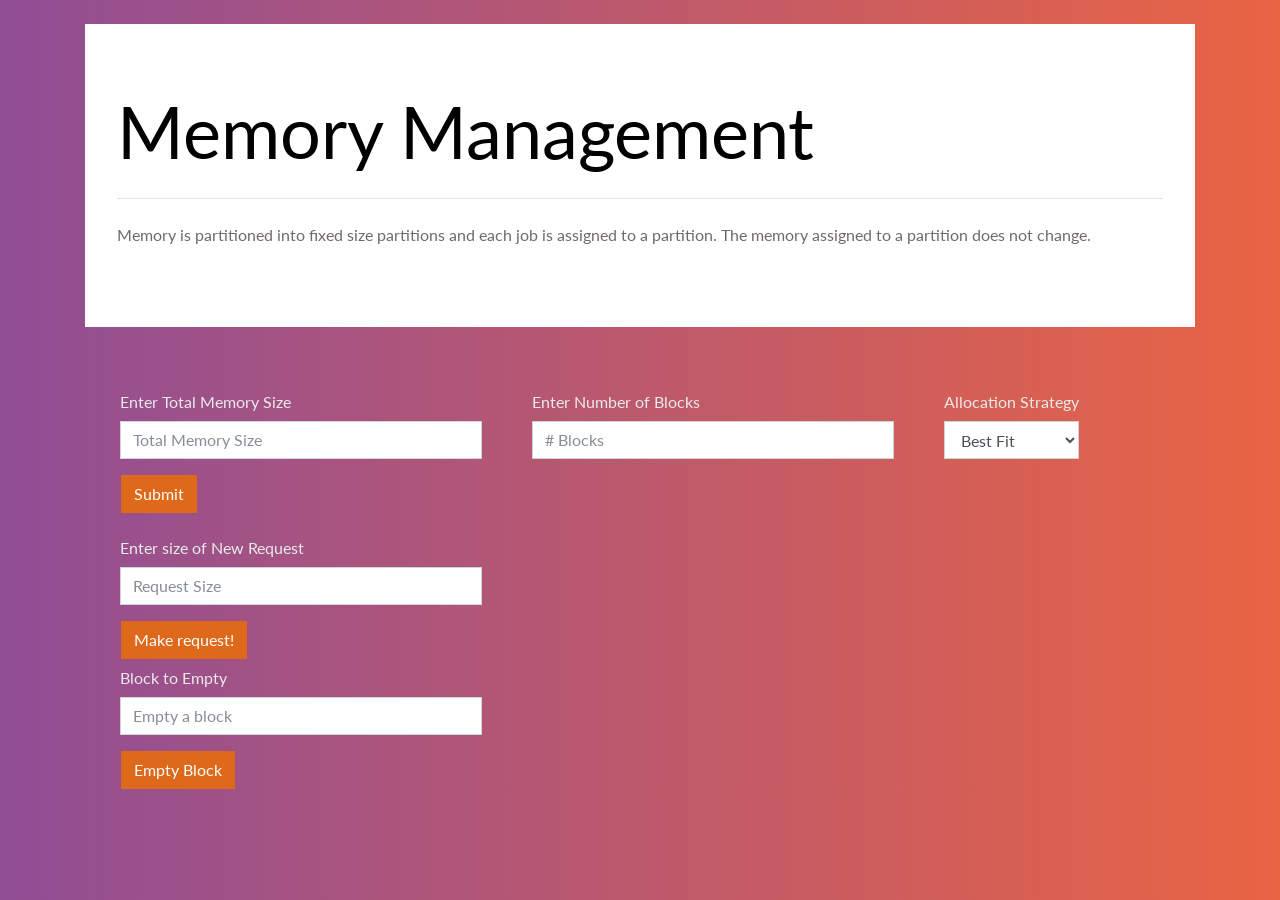
==== commit 9f9577d5: "done rounak" ====
--- a/MFT/index.html
+++ b/MFT/index.html
@@ -8,15 +8,15 @@
         <link rel="stylesheet" type="text/css" href="../Index/css/bootswatch.css" />
     </head>
     <body>
-        
+
         <br>
         <div class="container">
             <div class="jumbotron">
-                <h1 class="display-3">MFT</h1>
-                <p class="lead">Multiprogramming with Fixed Tasks</p>
+                <h1 style="color:black" class="display-3"><strong>Memory Management</strong></h1>
                 <hr class="my-4">
-                <p>Memory is partitioned into fixed size partitions and each job is assigned to a partition. The memory assigned to a partition does not change.</p>
-                
+                <p style="color:#6E6A66;">Memory is partitioned into fixed size partitions and each job is assigned to a partition. The memory assigned to a partition does not change.</p>
+
+              
             </div>
             <br>
 
@@ -34,9 +34,9 @@
 							<!-- <button id='submitBtn'>Submit</button> -->
 							<div class="form-group" style="margin-left:50px; float:left;">
 								<label class="col-form-label" for="sel1">Allocation Strategy</label>
-									<select class="form-control" id="sel1">												                                                                    											<option>Best Fit</option>																														                                                                    											<option>First Fit</option>																																					                                                                      											<option>Worst Fit</option>				
+									<select class="form-control" id="sel1">												                                                                    											<option>Best Fit</option>																														                                                                    											<option>First Fit</option>																																					                                                                      											<option>Worst Fit</option>
                       <option> Next Fit </option>																																                                                              										</select>
-																																																					                                               								</div> 
+																																																					                                               								</div>
 
 					</div>
 					<button type="submit" id="submitBtn" class="btn btn-primary" style="margin-left: 36px">Submit
